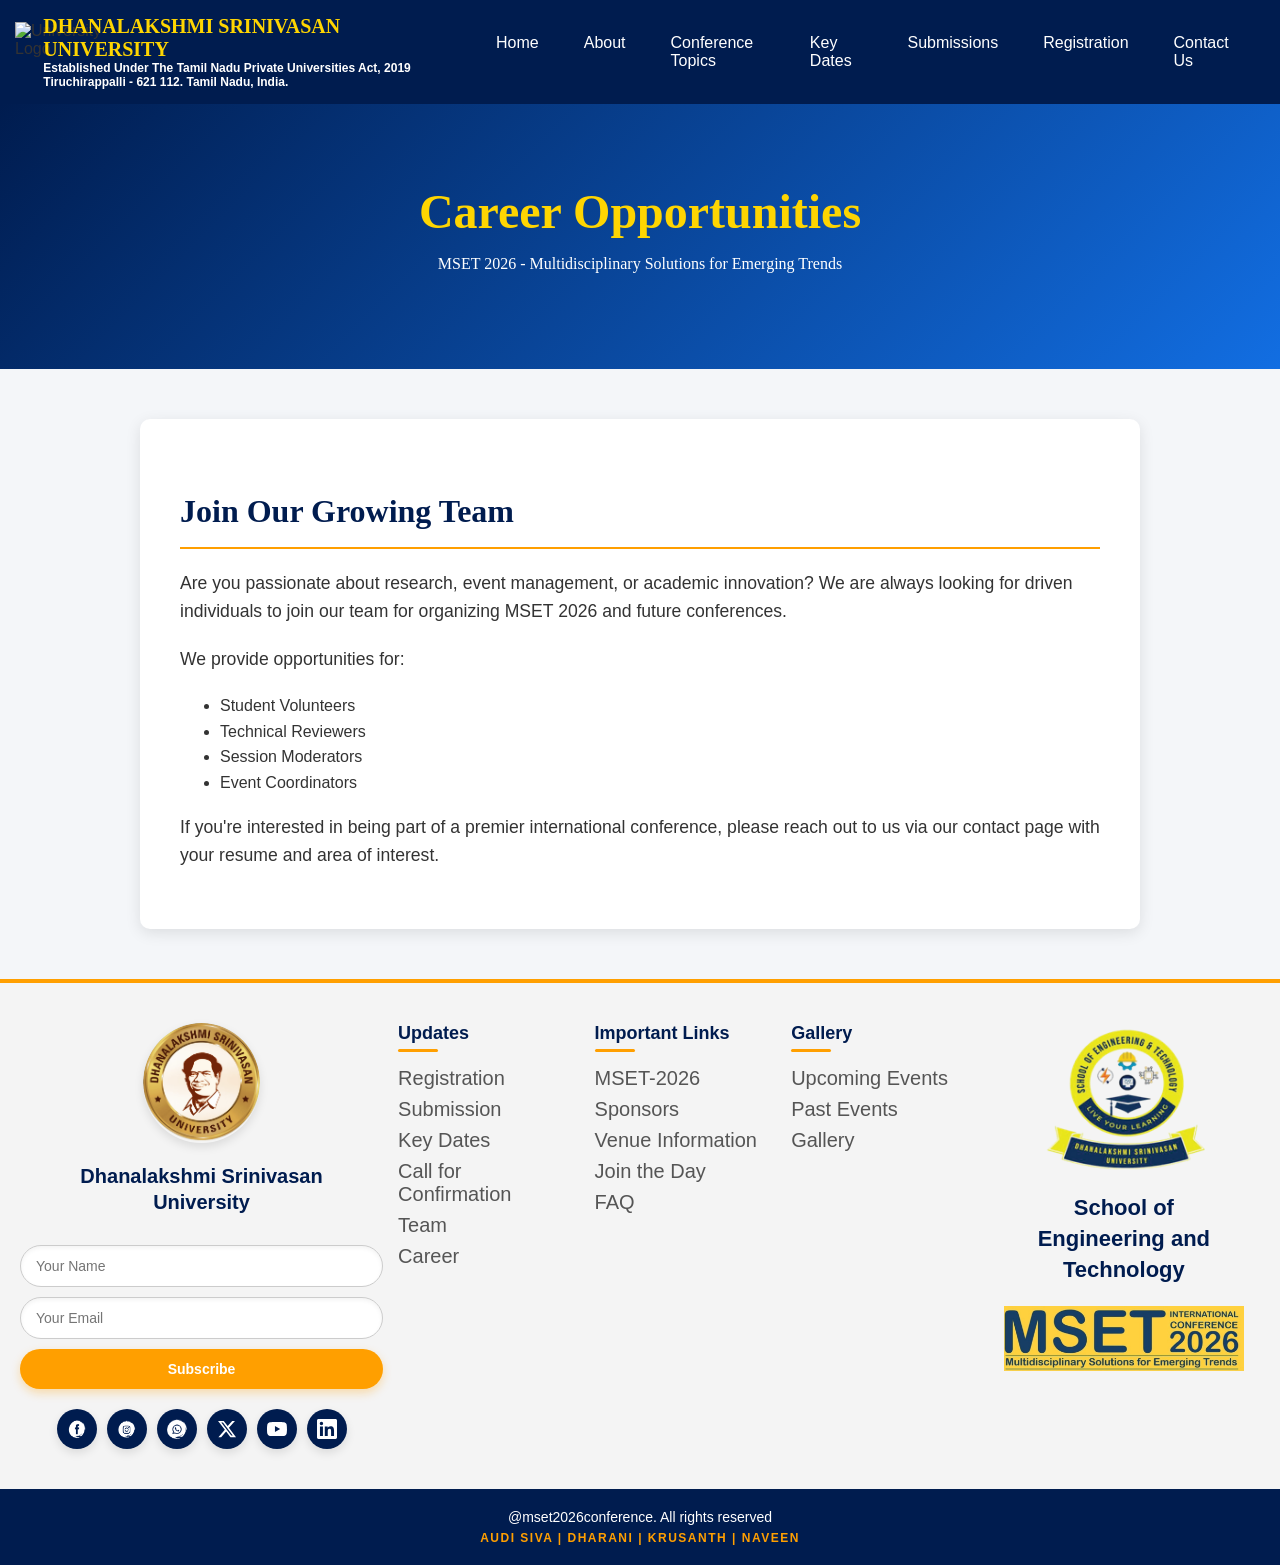
==== career.html @ 423aa99b "Merge remote branch 'origin/main' keeping remote changes" ====
<!DOCTYPE html>
<html lang="en">
<head>
    <meta charset="UTF-8">
    <meta name="viewport" content="width=device-width, initial-scale=1.0">
    <title>Career - MSET 2026</title>
    <link rel="icon" type="image/png" href="assets/dsu.png">
    <link rel="stylesheet" href="styles.css">
    <style>
        .page-header {
            background: linear-gradient(135deg, #001C4F, #126ee2);
            color: white;
            text-align: center;
            padding: 80px 20px;
            font-family: 'Times New Roman', Times, serif;
        }
        .page-header h1 {
            font-size: 3rem;
            margin: 0;
            color: #FED501;
        }
        .page-content {
            max-width: 1000px;
            margin: 50px auto;
            padding: 40px;
            background: #fff;
            border-radius: 10px;
            box-shadow: 0 4px 15px rgba(0,0,0,0.1);
            font-family: -apple-system, BlinkMacSystemFont, "Segoe UI", Roboto, sans-serif;
            line-height: 1.6;
            color: #333;
        }
        .page-content h2 {
            color: #001C4F;
            border-bottom: 2px solid #FF9F00;
            padding-bottom: 10px;
            margin-bottom: 20px;
        }
        .page-content p {
            font-size: 1.1rem;
            margin-bottom: 20px;
        }
    </style>
</head>
<body>

    <!-- NAVBAR -->
    <div class="navbar">
        <div class="logo">
            <img src="https://www.dsuniversity.ac.in/images/DSU_Logo.png" alt="University Logo">
        </div>
        <div class="navbar-left">
            <h2>DHANALAKSHMI SRINIVASAN UNIVERSITY</h2>
            <p>Established Under The Tamil Nadu Private Universities Act, 2019</p>
            <p>Tiruchirappalli - 621 112. Tamil Nadu, India.</p>
        </div>
        <div class="nav-links">
            <a href="index.html#home">Home</a>
            <a href="index.html#about">About</a>
            <a href="index.html#topics">Conference Topics</a>
            <a href="keydates.html">Key Dates</a>
            <a href="submission.html">Submissions</a>
            <a href="registration.html">Registration</a>
            <a href="index.html#contact">Contact Us</a>
        </div>
    </div>

    <!-- PAGE HEADER -->
    <div class="page-header">
        <h1>Career Opportunities</h1>
        <p>MSET 2026 - Multidisciplinary Solutions for Emerging Trends</p>
    </div>

    <!-- PAGE CONTENT -->
    <div class="page-content">
        <h2>Join Our Growing Team</h2>
        <p>Are you passionate about research, event management, or academic innovation? We are always looking for driven individuals to join our team for organizing MSET 2026 and future conferences.</p>
        <p>We provide opportunities for:</p>
        <ul>
            <li>Student Volunteers</li>
            <li>Technical Reviewers</li>
            <li>Session Moderators</li>
            <li>Event Coordinators</li>
        </ul>
        <p>If you're interested in being part of a premier international conference, please reach out to us via our contact page with your resume and area of interest.</p>
    </div>

        <footer>
        <div class="footer-container">
            <!-- 1. University Information -->
            <div class="footer-university-info">
                <img src="assets/dsu.png" alt="University Logo" class="university-logo">
                <h3>Dhanalakshmi Srinivasan<br>University</h3>
                <div class="footer-newsletter">
                    <form name="contact" method="POST" data-netlify="true">
                        <input type="text" name="name" placeholder="Your Name" required />
                        <input type="email" name="email" placeholder="Your Email" required />
                        <button type="submit">Subscribe</button>
                    </form>
                </div>
                <div class="footer-social">
                    <a href="https://www.facebook.com/DhanalakshmiSrinivasanUniversity/" target="_blank" title="Facebook"><img src="assets/fb.png" alt="Facebook"></a>
                    <a href="https://www.instagram.com/ds_university_official/" target="_blank" title="Instagram"><img src="assets/insta.png" alt="Instagram"></a>
                    <a href="https://www.whatsapp.com/channel/0029Vb1hDLA9RZAUCM8Xat0h" target="_blank" title="WhatsApp"><img src="assets/whatsapp.png" alt="WhatsApp"></a>
                    <a href="https://x.com/DSUTRY_OFFICIAL" target="_blank" title="X (Twitter)"><svg xmlns="http://www.w3.org/2000/svg" width="20" height="20" viewBox="0 0 24 24" fill="currentColor"><path d="M18.244 2.25h3.308l-7.227 8.26 8.502 11.24H16.17l-5.214-6.817L4.99 21.75H1.68l7.73-8.835L1.254 2.25H8.08l4.713 6.231zm-1.161 17.52h1.833L7.084 4.126H5.117z"/></svg></a>
                    <a href="https://www.youtube.com/@DSU-Trichy-Campus" target="_blank" title="YouTube"><svg xmlns="http://www.w3.org/2000/svg" width="20" height="20" viewBox="0 0 24 24" fill="currentColor"><path d="M23.498 6.186a3.016 3.016 0 0 0-2.122-2.136C19.505 3.545 12 3.545 12 3.545s-7.505 0-9.377.505A3.017 3.017 0 0 0 .502 6.186C0 8.07 0 12 0 12s0 3.93.502 5.814a3.016 3.016 0 0 0 2.122 2.136c1.871.505 9.376.505 9.376.505s7.505 0 9.377-.505a3.015 3.015 0 0 0 2.122-2.136C24 15.93 24 12 24 12s0-3.93-.502-5.814zM9.545 15.568V8.432L15.818 12l-6.273 3.568z"/></svg></a>
                    <a href="https://www.linkedin.com/in/dhanalakshmisrinivasanuniversity/" target="_blank" title="LinkedIn"><svg xmlns="http://www.w3.org/2000/svg" width="20" height="20" viewBox="0 0 24 24" fill="currentColor"><path d="M20.447 20.452h-3.554v-5.569c0-1.328-.027-3.037-1.852-3.037-1.853 0-2.136 1.445-2.136 2.939v5.667H9.351V9h3.414v1.561h.046c.477-.9 1.637-1.85 3.37-1.85 3.601 0 4.267 2.37 4.267 5.455v6.286zM5.337 7.433a2.062 2.062 0 0 1-2.063-2.065 2.064 2.064 0 1 1 2.063 2.065zm1.782 13.019H3.555V9h3.564v11.452zM22.225 0H1.771C.792 0 0 .774 0 1.729v20.542C0 23.227.792 24 1.771 24h20.451C23.2 24 24 23.227 24 22.271V1.729C24 .774 23.2 0 22.222 0h.003z"/></svg></a>
                </div>
            </div>

            <!-- 2. Updates -->
            <div class="footer-links-col">
                <h4>Updates</h4>
                <ul>
                    <li><a href="registration.html">Registration</a></li>
                    <li><a href="submission.html">Submission</a></li>
                    <li><a href="keydates.html">Key Dates</a></li>
                    <li><a href="confirmation.html">Call for Confirmation</a></li>
                    <li><a href="team.html">Team</a></li>
                    <li><a href="career.html">Career</a></li>
                </ul>
            </div>

            <!-- 3. Important Links -->
            <div class="footer-links-col">
                <h4>Important Links</h4>
                <ul>
                    <li><a href="mset2026.html">MSET-2026</a></li>
                    <li><a href="sponsors.html">Sponsors</a></li>
                    <li><a href="venue.html">Venue Information</a></li>
                    <li><a href="jointheday.html">Join the Day</a></li>
                    <li><a href="faq.html">FAQ</a></li>
                </ul>
            </div>

            <!-- 4. Gallery -->
            <div class="footer-links-col">
                <h4>Gallery</h4>
                <ul>
                    <li><a href="upcoming_events.html">Upcoming Events</a></li>
                    <li><a href="past_events.html">Past Events</a></li>
                    <li><a href="gallery.html">Gallery</a></li>
                </ul>
            </div>

            <!-- 5. School of Engineering -->
            <div class="footer-school-info">
                <img src="assets/school.png" alt="School of Engineering Logo" class="school-logo">
                <h3>School of<br>Engineering and Technology</h3>
                <img src="assets/logo.jpeg" alt="Gallery Icon" class="gallery-icon">
            </div>
        </div>

        <div class="footer-bottom">
            <p>@mset2026conference. All rights reserved</p>
            <p class="footer-credits">AUDI SIVA | DHARANI | KRUSANTH | NAVEEN</p>
        </div>
    </footer>
    <script src="script.js"></script>
</body>
</html>
---- styles.css ----
body {
    margin: 0;
    padding: 0;
    background-color: #1f1d1d;
    transition: background-color 0.5s ease;
}

.navbar {
    background-color: #001C4F;
    display: flex;
    justify-content: space-between;
    align-items: center;
    padding: 15px;
    box-shadow: 0 8px 15px rgba(0, 0, 0, 0.2);
    width: 100%;
    top: 0;
    left: 0;
    z-index: 1000;
    transition: all 0.3s ease-out;
}

.navbar-left {
    margin-left: 20px;
    font-family: 'Gill Sans', 'Gill Sans MT', Calibri, 'Trebuchet MS', sans-serif;
    display: flex;
    flex-direction: column;
    /* Align text vertically */
    align-items: flex-start;
    /* Align text to the left */
    color: #FED501;
    /* Goldish text */
    font-weight: bold;
}

.navbar-left p {
    margin: 0;
    margin-right: 40px;
    font-size: 12px;
    margin-left: -160px;
    color: white;
    /* Matching the image */
}

.navbar-left h2 {
    margin: 0;
    margin-right: 40px;
    margin-left: -160px;
    font-size: 20px;
    /* Matching the image */
}

.navbar .logo {
    display: flex;
    align-items: center;
}

.navbar .logo img {
    height: 60px;
    margin-right: 60px;
}

.navbar .logo span {
    color: white;
    font-size: 20px;
    font-weight: bold;
}



.navbar:hover {
    box-shadow: 0 10px 20px rgba(0, 0, 0, 0.3);
    transform: translateY(-2px);
    /* Slight lift effect on hover */
}

.nav-links {
    display: flex;
    margin-right: 20px;
    gap: 15px;
}

.nav-links a {
    color: white;
    text-decoration: none;
    font-size: 16px;
    padding: 10px 15px;
    transition: background-color 0.3s ease, color 0.3s ease;
    border-radius: 5px;
}

.nav-links a:hover {
    background-color: #FED501;
    color: black;
}


/*Marquee*/
.marquee-alternate {
    width: 100%;
    overflow: hidden;
    white-space: nowrap;
    font-family: 'Times New Roman', Times, serif;
    background: #222;
    padding: 10px 0;
    color: white;
    text-align: center;
    font-size: 18px;
    font-weight: bold;
}

.blink {
    animation: blink-animation 1s steps(2, start) infinite;
    color: red;
    /* Optional: Change color for emphasis */
    font-weight: bold;
}

@keyframes blink-animation {
    0% {
        opacity: 1;
    }

    50% {
        opacity: 0;
    }

    100% {
        opacity: 1;
    }
}

.marquee-alternate a {
    display: inline-block;
    text-decoration: none;
    color: #ffcc00;
    animation: alternate-marquee 10s ease-in-out infinite alternate;
}

@keyframes alternate-marquee {
    0% {
        transform: translateX(100%);
    }

    100% {
        transform: translateX(-100%);
    }
}


/* Responsive Design */
@media screen and (max-width: 1024px) {
    .navbar {
        flex-direction: column;
        text-align: center;
        padding: 10px;
        width: 100%;
    }

    .navbar-left {
        margin-left: 0;
        align-items: center;
    }

    .navbar-left h2,
    .navbar-left p {
        margin-left: 0;
        text-align: center;
    }

    .nav-links {
        flex-direction: row;
        gap: 10px;
        margin-right: 0;
        justify-content: center;
        flex-wrap: wrap;
    }
}

@media screen and (max-width: 768px) {
    .navbar {
        flex-direction: column;
        padding: 10px;
        width: 100%;
    }

    .navbar .logo img {
        height: 50px;
    }

    .navbar-left h2 {
        font-size: 18px;
    }

    .navbar-left p {
        font-size: 10px;
    }

    .nav-links {
        display: none;
        /* Hide links on smaller screens */
        flex-direction: column;
        background: #001C4F;
        width: 100%;
        text-align: center;
        padding: 10px 0;
    }

    .nav-links a {
        padding: 10px;
        display: block;
    }

    .menu-toggle {
        display: block;
        color: white;
        font-size: 24px;
        cursor: pointer;
        text-align: right;
        margin-right: 20px;
    }

    .nav-links.active {
        display: flex;
    }
}

/* Mobile View */
@media screen and (max-width: 480px) {
    .navbar {
        padding: 5px;
    }

    .navbar-left h2 {
        font-size: 16px;
    }

    .navbar-left p {
        font-size: 8px;
    }

    .navbar .logo img {
        height: 40px;
    }

    .nav-links {
        display: none;
    }

    .menu-toggle {
        display: block;
    }

    .nav-links.active {
        display: flex;
        flex-direction: column;
        gap: 5px;
    }
}

/* Marquee Adjustments */
@media screen and (max-width: 768px) {
    .marquee-alternate {
        font-size: 14px;
        padding: 8px 0;
        font-family: 'Times New Roman', Times, serif;
    }
}

/*Banner*/
.banner {
    width: 100%;
    max-height: 480px;
    overflow: hidden;
    position: relative;
    background: #001C4F;
}

.slider {
    display: flex;
    width: 100%;
    transition: transform 0.6s cubic-bezier(0.4, 0, 0.2, 1);
}

.slide {
    width: 100%;
    flex-shrink: 0;
}

.slide img {
    width: 100%;
    height: 480px;
    max-height: 480px;
    object-fit: contain;
    display: block;
}

.slider-container {
    position: relative;
    width: 100%;
    box-shadow: 0 8px 32px rgba(0, 28, 79, 0.35);
}

.button {
    position: absolute;
    top: 50%;
    transform: translateY(-50%);
    background: rgba(0, 28, 79, 0.65);
    color: white;
    border: none;
    width: 48px;
    height: 48px;
    border-radius: 50%;
    font-size: 1.2rem;
    cursor: pointer;
    z-index: 10;
    display: flex;
    align-items: center;
    justify-content: center;
    backdrop-filter: blur(4px);
    transition: background 0.3s ease, transform 0.3s ease;
}

.button:hover {
    background: #FF9F00;
    transform: translateY(-50%) scale(1.1);
}

.prev {
    left: 16px;
}

.next {
    right: 16px;
}

/* macOS Style Container */
.invitation-container {
    max-width: 95%;
    margin: 40px auto;
    padding: 30px;
    background: rgba(255, 255, 255, 0.2);
    /* Transparent glass effect */
    border-radius: 20px;
    box-shadow: 0 10px 30px rgba(0, 0, 0, 0.2);
    /* Smooth shadow */
    backdrop-filter: blur(12px);
    /* Glassmorphism blur */
    -webkit-backdrop-filter: blur(12px);
    border: 1px solid rgba(255, 255, 255, 0.3);
    text-align: center;
    color: #333;
    font-family: -apple-system, BlinkMacSystemFont, "Segoe UI", Roboto, Helvetica, Arial, sans-serif;
    position: relative;
    overflow: hidden;
}

/* Title Styling */
.invitation h1 {
    font-size: 2.4rem;
    font-weight: 600;
    color: #000;
    margin-bottom: 10px;
}

/* Highlighted Text */
.highlight {
    color: #007AFF;
    /* macOS Blue Accent */
    font-weight: bold;
}

/* Content Styling */
.invitation-content {
    text-align: justify;
    font-size: 1.1rem;
    line-height: 1.6;
    color: #444;
}

/* Subtle Light Reflection Effect */
.invitation-container::before {
    content: "";
    position: absolute;
    top: 0;
    left: 50%;
    width: 80%;
    height: 100%;
    background: linear-gradient(135deg, rgba(255, 255, 255, 0.3), transparent);
    transform: translateX(-50%);
    border-radius: 20px;
    opacity: 0.3;
    pointer-events: none;
}

/* Responsive Styling */
@media screen and (max-width: 768px) {
    .invitation-container {
        padding: 20px;
    }

    .invitation h1 {
        font-size: 2rem;
    }

    .invitation-content {
        font-size: 1rem;
    }
}




/*Invitation Section*/
.about {
    padding: 30px;
    align-self: auto;
}

.about h1 {
    font-size: 2.2em;
    font-weight: bold;
    text-align: center;
}

.about p {
    text-align: justify;
    font-size: 1.2em;
    line-height: 1.6;
    color: #444;
    max-width: 750px;
    margin: 20px auto;
}

span {
    color: #e58b23;
}

strong {
    color: gold;
}

/*Banner 2*/
.logo2 {

    max-width: 100%;
    background-color: #fed501;
    display: flex;
    justify-content: center;
    align-items: center;


}

@media screen and (max-width: 768px) {
    .logo2 {
        display: none;
    }
}


/*About Section of DSU*/
.about-container {
    display: flex;
    align-items: center;
    justify-content: space-between;
    max-width: 90%;
    margin: 50px auto;
    background: #fff;
    padding: 30px;
    border-radius: 10px;
    box-shadow: 0 0 10px rgba(0, 0, 0, 0.1);
}

.about-text {
    width: 100%;
    text-align: justify;
}

.about-text h2 {
    margin-top: auto;
    font-size: 2rem;
    color: #062663;
    margin-bottom: 15px;
}

.about-text p {
    text-align: justify;
    font-size: 1rem;
    line-height: 1.6;
    color: #444;
}

.about-images {
    display: grid;
    grid-template-columns: repeat(4, 1fr);
    gap: 15px;
    width: 100%;
    margin-top: 20px;
}

.about-images img {
    width: 100%;
    height: 200px;
    object-fit: cover;
    border-radius: 8px;
}

/*Quick Links*/
.quick-links {
    text-align: center;
    margin-top: 20px;
}

.quick-links h2 {
    text-align: center;
    font-size: 22px;
    font-weight: bold;
    margin-bottom: 15px;
    transition: all 0.3s ease-in-out;
}

.btn {
    background-color: #06265b;
    color: white;
    border: none;
    padding: 12px 20px;
    font-size: 16px;
    cursor: pointer;
    margin: 5px;
    border-radius: 6px;
    transition: 0.3s;
    text-decoration: none;
    display: inline-block;
    box-shadow: 0 4px 10px rgba(0, 0, 0, 0.1);
}

.btn:hover {
    background-color: #FF9F00;
    box-shadow: 0 8px 15px rgba(255, 159, 0, 0.6);
    /* Golden orange glow effect */
}

/*Event Container with a speaker photo*/
 .event-container {
    margin: 40px auto;
    margin-top: 20px;
    display: flex;
    flex-direction: row;
    flex-wrap: nowrap;
    align-items: center;
    justify-content: space-between;
    width: min(100%, 1180px);
    gap: 48px;
    background-color: #fff;
    padding: 56px;
    border-radius: 32px;
    box-shadow: 0 25px 60px rgba(0, 0, 0, 0.08);
}

.event-image {
    flex: 1 1 50%;
    display: flex;
    justify-content: center;
    align-items: center;
    order: 1;
}

.event-image img {
    width: 100%;
    max-width: 500px;
    height: 420px;
    border-radius: 24px;
    box-shadow: 0 20px 50px rgba(0, 0, 0, 0.15);
    object-fit: cover;
    display: block;
}

.event-text {
    flex: 1 1 50%;
    text-align: left;
    font-family: 'Times New Roman', Times, serif;
    display: flex;
    flex-direction: column;
    justify-content: center;
    order: 2;
}

.event-text h1 {
    text-align: left;
    font-size: 2.8rem;
    line-height: 1.1;
    font-weight: 800;
    color: #111;
    margin-bottom: 16px;
}

.event-text p {
    margin: 0 0 24px;
    font-size: 1.1rem;
    color: #6b6b6b;
    font-family: 'Times New Roman', Times, serif;
    line-height: 1.7;
}

.event-details {
    font-size: 1rem;
    color: #333;
    display: flex;
    flex-wrap: wrap;
    gap: 24px;
    margin: 0 0 28px;
    font-family: 'Times New Roman', Times, serif;
    justify-content: flex-start;
}

.detail-item {
    display: flex;
    flex-direction: row;
    align-items: center;
    gap: 12px;
    text-align: left;
}

.detail-item img {
    width: 32px;
    height: auto;
}

.detail-item p {
    margin: 0;
    color: #555;
    line-height: 1.5;
}

.event-details i {
    color: black;
    font-size: 1.4rem;
    font-family: Cambria, Cochin, Georgia, Times, 'Times New Roman', serif;
}

.register-btn {
    margin: 0;
    padding: 14px 44px;
    font-size: 1.1rem;
    font-weight: 700;
    border: none;
    background-color: #001C4F;
    color: #fff;
    border-radius: 28px;
    cursor: pointer;
    transition: 0.3s;
    display: inline-flex;
    justify-content: center;
    align-items: center;
    align-self: flex-start;
}

.register-btn:hover {
    background-color: #fed501;
    color: #001C4F;
}

/* Responsive Design */
@media (max-width: 1024px) {
    .event-container {
        flex-wrap: wrap;
        text-align: center;
        padding: 32px;
        gap: 32px;
    }

    .event-image,
    .event-text {
        flex: 1 1 100%;
        order: unset;
    }

    .event-image {
        justify-content: center;
    }

    .event-image img {
        width: 100%;
        max-width: 100%;
        height: 300px;
    }

    .event-text h1 {
        font-size: 2.2rem;
        text-align: center;
    }

    .event-details {
        justify-content: center;
        gap: 20px;
    }

    .register-btn {
        align-self: center;
    }
}
/*Invitation with counting timer*/
.invitation-wrapper {
    max-width: 90%;
    margin: 40px auto;
    padding: 30px;
    background: #fff;
    border-radius: 16px;
    border: 1px solid #dde2ef;
    box-shadow: 0 8px 24px rgba(0, 0, 0, 0.12);
}

.invitation {
    text-align: center;
    padding: 10px 10px 20px;
    border-bottom: 1px solid #dde2ef;
    margin-bottom: 20px;
}

.conf-badge {
    display: inline-block;
    background: #1e54b8;
    color: #fff;
    font-size: 0.85rem;
    font-weight: 700;
    letter-spacing: 1px;
    text-transform: uppercase;
    padding: 5px 14px;
    border-radius: 20px;
    margin-bottom: 12px;
}

.invitation h1 {
    font-size: 2.8em;
    font-weight: bold;
    text-align: center;
    color: #111;
    margin: 10px 0 8px;
}

.date-line {
    font-size: 1.1rem;
    color: #555;
    margin: 0;
    text-align: center;
}

.invitation-content {
    text-align: justify;
    font-size: 1.1em;
    line-height: 1.8;
    color: #333;
    max-width: 860px;
    margin: 0 auto;
}

.invitation-content p {
    margin-bottom: 1em;
}

.invitation2 {
    max-width: 95%;
    margin: auto;
    text-align: justify;
    line-height: 1.8;
    font-size: 18px;
    transition: all 0.3s ease-in-out;
}

/*Timer*/
html {
    scroll-behavior: smooth;
}

.top {
    margin-top: 40px;
    text-align: center;
}

/* Topics Container */
.topics-container {
    display: grid;
    grid-template-columns: repeat(4, 1fr);
    gap: 20px;
    padding: 20px;
    max-width: 1400px;
    margin: 0 auto;
}

/* Topic Card */
.topic-card {
    background: #ffffff;
    border-radius: 12px;
    box-shadow: 0 4px 16px rgba(0, 0, 0, 0.1);
    overflow: hidden;
    transition: transform 0.35s ease, box-shadow 0.35s ease;
    display: flex;
    flex-direction: column;
    align-items: center;
    text-align: center;
    padding: 0;
    position: relative;
    cursor: pointer;
}

.topic-card:hover {
    transform: translateY(-6px);
    box-shadow: 0 12px 32px rgba(0, 0, 0, 0.22);
}

/* Remove the separator line on hover cards */
.topic-card::after {
    content: none;
}

/* Topic Title wrapper â€” contains image + label */
.topic-title {
    position: relative;
    width: 100%;
    font-size: 15px;
    font-weight: 700;
    color: #fff;
    font-family: 'Poppins', sans-serif;
    background: linear-gradient(to top, rgba(6, 38, 91, 0.92) 0%, rgba(6, 38, 91, 0.45) 55%, transparent 100%);
    padding: 12px 10px 14px;
    margin: 0;
    line-height: 1.3;
    transition: color 0.3s ease;
}

/* Image inside topic title */
.topic-title img {
    display: block;
    width: 100%;
    height: 200px;
    object-fit: cover;
    border-radius: 0;
    transition: filter 0.4s ease, transform 0.4s ease;
}

.topic-card:hover .topic-title img {
    filter: blur(4px) brightness(0.55);
    transform: scale(1.04);
}

/* The label text sitting inside .topic-title */
.topic-title-text {
    position: absolute;
    bottom: 0;
    left: 0;
    right: 0;
    padding: 10px 10px 12px;
    color: #fff;
    font-size: 14px;
    font-weight: 700;
    font-family: 'Poppins', sans-serif;
    background: linear-gradient(to top, rgba(6, 38, 91, 0.9) 0%, transparent 100%);
    transition: opacity 0.35s ease;
    line-height: 1.4;
}

.topic-card:hover .topic-title-text {
    opacity: 0;
}

/* Topic Description â€” full overlay on hover */
.topic-description {
    font-size: 13px;
    color: #fff;
    padding: 20px 16px;
    position: absolute;
    inset: 0;
    display: flex;
    align-items: center;
    justify-content: center;
    text-align: center;
    background: rgba(6, 38, 91, 0.82);
    backdrop-filter: blur(2px);
    opacity: 0;
    transition: opacity 0.38s ease;
    font-family: 'Poppins', sans-serif;
    border-radius: 12px;
    line-height: 1.6;
    font-weight: 400;
    letter-spacing: 0.2px;
}

.topic-card:hover .topic-description {
    opacity: 1;
}

/* Responsive Design */
@media (max-width: 1024px) {
    .topics-container {
        grid-template-columns: repeat(2, 1fr);
    }
}

@media (max-width: 768px) {
    .topics-container {
        grid-template-columns: 1fr;
    }
}

/* Countdown Container */
.countdown-container {
    font-family: 'SF Pro Display', 'Trebuchet MS', Arial, sans-serif;
    background: rgba(0, 0, 0, 0.9);
    color: white;
    padding: 5px;
    font-size: 24px;
    border-radius: 16px;
    display: inline-block;
    width: 98%;
    margin-left: 1%;
    text-align: center;
    border: 2px solid rgba(255, 255, 255, 0.3);
    box-shadow: 0 10px 20px rgba(0, 0, 0, 0.3);
    animation: fadeIn 1.5s ease-in-out;
}

/* Countdown Timer Drop Effect */
.time {
    font-size: 50px;
    font-weight: bold;
    color: #fff;
    text-shadow: 0px 0px 15px rgba(255, 255, 255, 0.7);
    display: inline-block;
    padding: 15px;
    margin: 10px;
    background: rgba(0, 0, 0, 0.3);
    border-radius: 10px;
    position: relative;
    animation: drop 1.5s infinite alternate ease-in-out;
}

/* Title */
.event-time {
    font-size: 30px;
    font-weight: bold;
    text-transform: uppercase;
    letter-spacing: 1px;
    color: #ffffff;
    text-shadow: 2px 2px 10px rgba(255, 255, 255, 0.3);
}

/* Drop Animation */
@keyframes drop {
    0% {
        transform: translateY(-10px);
        opacity: 0.8;
    }

    50% {
        transform: translateY(5px);
        opacity: 1;
    }

    100% {
        transform: translateY(0);
        opacity: 1;
    }
}

/* Smooth Fade-in Animation */
@keyframes fadeIn {
    from {
        opacity: 0;
        transform: translateY(-10px);
    }

    to {
        opacity: 1;
        transform: translateY(0);
    }
}

/* Responsive Design */
@media screen and (max-width: 768px) {
    .countdown-container {
        width: 90%;
        padding: 15px;
    }

    .event-time {
        font-size: 24px;
    }

    .time {
        font-size: 40px;
        padding: 10px;
    }
}

/* Key Dates Section Container */
#event-container {
    width: 85%;
    margin: 40px auto;
    padding: 30px;
    background: rgba(255, 255, 255, 0.1);
    backdrop-filter: blur(12px);
    border-radius: 16px;
    box-shadow: 0 10px 30px rgba(0, 0, 0, 0.15);
    text-align: center;
    transition: transform 0.3s ease-in-out, box-shadow 0.3s ease-in-out;
}

/* Hover Effect */
#event-container:hover {
    transform: translateY(-5px);
    box-shadow: 0 12px 40px rgba(0, 0, 0, 0.2);
}

/* Title Styling */
#event-container h2 {
    font-size: 28px;
    font-weight: bold;
    color: #06265b;
    text-transform: uppercase;
    letter-spacing: 1px;
}

/* Responsive Design */
@media (max-width: 768px) {
    #event-container {
        width: 95%;
        padding: 20px;
    }

    #event-container h2 {
        font-size: 22px;
    }
}

/*Tables*/
/* Key Dates Table Styling */
.registration-table {
    width: 90%;
    margin: 20px auto;
    border-collapse: separate;
    border-spacing: 0;
    border-radius: 12px;
    overflow: hidden;
    box-shadow: 0px 10px 20px rgba(0, 0, 0, 0.2);
    animation: fadeIn 1.2s ease-in-out;
}

/* Table Headers */
.registration-table th {
    background-color: #06265b;
    color: white;
    font-size: 18px;
    padding: 15px;
    text-align: center;
    text-transform: uppercase;
}

/* Table Rows */
.registration-table td {
    padding: 14px;
    font-size: 16px;
    text-align: left;
    color: #0014cf;
    border-bottom: 1px solid rgba(0, 0, 0, 0.1);
}

/* Alternate Row Background */
.registration-table tbody tr:nth-child(even) {
    background-color: rgba(254, 213, 1, 0.1);
}

/* Hover Effect */
.registration-table tbody tr:hover {
    background: rgba(254, 213, 1, 0.3);
    transition: 0.3s ease-in-out;
}

/* Highlighted Event Rows */
.registration-table tbody tr:nth-child(odd) {
    background-color: #FED501;
    font-weight: bold;
}

/* Middle Divider Line */
.registration-table td:nth-child(2) {
    position: relative;
}

.registration-table td:nth-child(2)::before {
    content: "";
    position: absolute;
    top: 0;
    left: 0;
    width: 2px;
    height: 100%;
    background: #FED501;
}

.registration-table .extended-deadline {
    background: #ffeeba;
    font-weight: bold;
    color: #856404;
    position: relative;
}

.registration-table .extended-deadline::after {
    content: '\f024 EXTENDED';
    /* FontAwesome Flash Icon */
    font-family: 'Font Awesome 5 Free';
    font-weight: 900;
    color: red;
    position: absolute;
    right: 10px;
    top: 50%;
    transform: translateY(-50%);
    animation: blink 1s infinite;
}


/* Responsive Design */
@media screen and (max-width: 768px) {
    .registration-table {
        width: 95%;
    }

    .registration-table th,
    .registration-table td {
        font-size: 14px;
        padding: 10px;
    }
}

/* Animations */
@keyframes fadeIn {
    from {
        opacity: 0;
        transform: translateY(-10px);
    }

    to {
        opacity: 1;
        transform: translateY(0);
    }
}

/* Centered Container */
.centered-container {
    display: flex;
    justify-content: center;
    align-items: center;
    width: 100%;
}

/* Conference Features Container */
.conference-container {
    max-width: 92%;
    margin: 40px auto;
    padding: 20px;
    background: #f9f9f9;
    border-radius: 12px;
    box-shadow: 0 4px 8px rgba(0, 0, 0, 0.1);
    text-align: center;
}

/* Section Heading */
.conference-container h2 {
    font-size: 28px;
    color: #2c3e50;
    margin-bottom: 20px;
    text-transform: uppercase;
}

/* Individual Feature Blocks */
.feature {
    background: white;
    padding: 15px;
    border-radius: 8px;
    margin-bottom: 15px;
    box-shadow: 0 2px 5px rgba(0, 0, 0, 0.1);
    text-align: left;
}

.feature h3 {
    color: #1a73e8;
    font-size: 20px;
    margin-bottom: 8px;
}

.feature p {
    color: #555;
    font-size: 16px;
    line-height: 1.5;
}


/* Publishing Details Container */
.publishing-container {
    display: flex;
    align-items: center;
    max-width: 92%;
    margin: 40px auto;
    padding: 20px;
    background: #f9f9f9;
    border-radius: 12px;
    box-shadow: 0 4px 8px rgba(0, 0, 0, 0.1);
}

/* Left Side Image */
.publishing-container img {
    width: 40%;
    height: auto;
    border-radius: 10px;
    margin-right: 20px;
}

/* Right Side Content */
.publishing-content {
    width: 60%;
    text-align: left;
}

.publishing-content h2 {
    font-size: 26px;
    color: #2c3e50;
    margin-bottom: 15px;
}

.publishing-content h3 {
    color: #1a73e8;
    font-size: 20px;
    margin-bottom: 8px;
}

.publishing-content p {
    color: #555;
    font-size: 16px;
    line-height: 1.5;
}

.publishing-content ul {
    list-style: disc;
    margin-left: 20px;
    color: #555;
    font-size: 16px;
}

/* Responsive Design */
@media (max-width: 768px) {
    .publishing-container {
        flex-direction: column;
        text-align: center;
    }

    .publishing-container img {
        width: 100%;
        margin-bottom: 20px;
    }

    .publishing-content {
        width: 100%;
    }
}



/* Attractive Table Styles */
.attractive-table {
    width: 80%;
    margin: 0 auto;
    border-collapse: collapse;
    box-shadow: 0 5px 15px rgba(0, 0, 0, 0.1);
    background: linear-gradient(to right, #e0eafc, #cfdef3);
    border-radius: 10px;
    overflow: hidden;
}

.attractive-table th,
.attractive-table td {
    padding: 15px;
    text-align: left;
    color: #333;
    font-weight: bold;
    border-bottom: 1px solid rgba(0, 0, 0, 0.1);
}

.attractive-table th {
    background-color: #06265b;
    color: white;
    font-size: 18px;
}

.attractive-table tbody tr:nth-child(even) {
    background-color: rgba(255, 255, 255, 0.7);
}

.attractive-table tbody tr:hover {
    background-color: #f1f1f1;
    transform: scale(1.02);
    transition: transform 0.2s ease-in-out;
}

.attractive-table td {
    position: relative;
    font-size: 16px;
    display: flex;
    align-items: center;
    gap: 10px;
}

/*team*/
/* General Styling */
body {
    font-family: 'Arial', sans-serif;
    background-color: #f4f6f9;
    color: #333;
    margin: 0;
    padding: 0;
}

/* Main Container */
#team-container {
    max-width: 1200px;
    margin: auto;
    padding: 40px 20px;
    background: #ffffff;
    border-radius: 12px;
    box-shadow: 0 10px 30px rgba(0, 0, 0, 0.1);
}

/* Section Titles */
h2 {

    font-size: 32px;
    font-weight: bold;
    font-family: 'Times New Roman', Times, serif;
}

h3 {
    text-align: center;
    font-size: 24px;
    font-weight: bold;
    color: #ffffff;
    padding: 10px;
    border-radius: 8px;
    font-family: 'Gill Sans', 'Gill Sans MT', Calibri, 'Trebuchet MS', sans-serif;
}

/* Unique Colors for Each Section */
.chief-patrons-section h3 {
    background: #112d59;
    color: #c9a34e;
    text-transform: uppercase;
    font-weight: bold;
    margin: 0;
    padding: 15px;
    border-radius: 0;
}

/* Red */
.advisors-section h3 {
    background: #000;
}

/* Blue */
.technical-advisors-section h3 {
    background: #000;
}

/* Green */
.chair-section h3 {
    background: #000;
}

/* Purple */
.co-chair-section h3 {
    background: #000;
}

/* Yellow */
.finance-chair-section h3 {
    background: #000;
}

/* Digital Chair */
.digital-chair-section h3 {
    background: #000;
}

/* Orange */
.organising-technical-chair-section h3 {
    background: #000;
}

/* Dark Blue-Gray */
.publication-publicity-chair-section h3 {
    background: #000;
}

/* Burnt Orange */
.thematic-track-advisors-section h3 {
    background: #000;
}

/* Teal Green */
.organizing-committee-section h3 {
    background: #000;
}

/* Light Blue */

hr {
    border: none;
    height: 4px;
    background: linear-gradient(to right, #ff5733, #3498db, #27ae60);
    border-radius: 2px;
    margin: 5px 0;
    box-shadow: 0px 2px 10px rgba(0, 0, 0, 0.2);
}

/* Team Categories */
.team-category {
    margin: 40px 0;
    padding: 20px;
    border-radius: 12px;
    box-shadow: 0 5px 15px rgba(0, 0, 0, 0.1);
    background: white;
}

.chief-patrons-section {
    padding: 0;
    overflow: hidden;
    border-radius: 8px;
    border: 1px solid #e0e0e0;
}

/* Chief Patrons Layout */
.chief-patrons {
    display: flex;
    flex-direction: column;
    align-items: center;
    justify-content: center;
    gap: 20px;
    padding: 30px 20px;
}

.chief-patrons .committee-member {
    width: 95%;
    max-width: 900px;
    border: 1px solid #c9a34e;
    background: #ffffff;
    border-radius: 8px;
    padding: 10px;
    box-shadow: none;
}

.chief-patrons .member-img {
    border: 2px solid #c9a34e;
    padding: 2px;
    border-radius: 4px;
    width: 320px;
    height: 220px;
    object-fit: cover;
}

.chief-patrons .member-info {
    text-align: center;
    flex-grow: 1;
}

.chief-patrons .member-info strong {
    color: #112d59;
    font-size: 22px;
    font-weight: bold;
    display: block;
    margin-bottom: 5px;
}

.chief-patrons .member-info p {
    color: #c9a34e;
    text-transform: uppercase;
    font-weight: bold;
    font-size: 14px;
    margin: 0;
}


/* Committee Member Card */
.committee-member {
    display: flex;
    align-items: center;
    background: rgba(255, 255, 255, 0.3);
    padding: 20px;
    border-radius: 12px;
    box-shadow: 0 10px 30px rgba(0, 0, 0, 0.15);
    transition: transform 0.3s ease-in-out;
}

/* Hover Effect */
.committee-member:hover {
    transform: translateY(-5px);
}

/* Image Styling */
.member-img {
    width: 260px;
    height: 240px;
    object-fit: cover;
    border-radius: 8px;

}

.member-info strong {
    color: #0014cf;
    font-family: Georgia, 'Times New Roman', Times, serif;
    padding: 5px;
    padding-bottom: 5px;
}

/* Text Styling */

.member-info {
    margin-top: 2px;
    font-family: Cambria, Cochin, Georgia, Times, 'Times New Roman', serif;
    margin-left: 20px;
    font-size: 18px;
    font-weight: 500;
}

/* Grid Layout for Team Members */
.team-grid {
    display: flex;
    flex-wrap: wrap;
    justify-content: center;
    gap: 20px;
    margin-top: 20px;
}

.team-grid .committee-member {
    flex: 1 1 280px;
    max-width: 320px;
}

.chair-cochair-container {
    display: flex;
    justify-content: space-between;
    gap: 20px;
}

.chair-section,
.co-chair-section {
    flex: 1;

    padding: 15px;
    border-radius: 5px;
}

/* Responsive Design */
@media (max-width: 768px) {
    .chief-patrons {
        flex-direction: column;
        align-items: center;
    }

    .committee-member {
        flex-direction: column;
        text-align: center;
    }

    .member-info {
        margin-left: 0;
        margin-top: 10px;
    }
}


/*Drop Down*/
.dropdown-content {
    display: none;
    padding: 20px;
    background: #f9f9f9;
    border-radius: 5px;
    box-shadow: 0 2px 10px rgba(0, 0, 0, 0.1);
    margin: 10px 0;
    width: 80%;
    margin-left: auto;
    margin-right: auto;
    animation: slideDown 0.5s ease-out;
}

.dropdown-content p,
.dropdown-content ul {
    margin: 0;
    padding: 0;
    list-style-type: disc;
    padding-left: 20px;
}

.dropdown-content ul {
    margin-top: 10px;
}

.dropdown-content img {
    max-width: 150px;
    height: auto;
    border-radius: 5px;
    margin-top: 10px;
}

.flex-container {
    display: flex;
    align-items: center;
    justify-content: space-between;
    margin-bottom: 20px;
}

.text-container {
    flex: 1;
    padding-right: 20px;
}

.image-container {
    max-width: 200px;
    height: auto;
    border: 1px solid #ddd;
    border-radius: 4px;
    padding: 5px;
}

/* Animation for dropdown */
@keyframes slideDown {
    from {
        opacity: 0;
        transform: translateY(-20px);
    }

    to {
        opacity: 1;
        transform: translateY(0);
    }
}

.dropdown-item input[type="checkbox"] {
    display: none;
}

.dropdown-item input[type="checkbox"]:checked~.dropdown-content {
    display: block;
}

.dropdown-item input[type="checkbox"]:checked~.dropdown-button .arrow {
    transform: rotate(180deg);
}

/* FAQ Drop-down Styles */
.dropdown-item {
    margin-bottom: 10px;
}

.dropdown-button {
    width: 80%;
    padding: 15px;
    background: #06265b;
    color: white;
    border: none;
    text-align: left;
    cursor: pointer;
    border-radius: 5px;
    font-size: 18px;
    display: block;
    margin: 20px auto;
    position: relative;
}

.dropdown-button:hover {
    background: #ff9102;
}

.dropdown-button .arrow {
    font-size: 18px;
    transition: transform 0.3s ease;
    position: absolute;
    right: 20px;
    top: 50%;
    transform: translateY(-50%);
}

.dropdown-content {
    display: none;
    padding: 20px;
    background: #f9f9f9;
    border-radius: 5px;
    box-shadow: 0 2px 10px rgba(0, 0, 0, 0.1);
    margin: 10px 0;
    width: 80%;
    margin-left: auto;
    margin-right: auto;
    animation: slideDown 0.5s ease-out;
}

.dropdown-content p,
.dropdown-content ul {
    margin: 0;
    padding: 0;
    list-style-type: disc;
    padding-left: 20px;
}

.dropdown-content ul {
    margin-top: 10px;
}

/* Animation for dropdown */
@keyframes slideDown {
    from {
        opacity: 0;
        transform: translateY(-20px);
    }

    to {
        opacity: 1;
        transform: translateY(0);
    }
}

.dropdown-item input[type="checkbox"] {
    display: none;
}

.dropdown-item input[type="checkbox"]:checked~.dropdown-content {
    display: block;
}

.dropdown-item input[type="checkbox"]:checked~.dropdown-button .arrow {
    transform: rotate(180deg);
}


/* =========================================
   FOOTER STYLES (Redesign MSET-2026)
   ========================================= */
.footer-container {
    background-color: #F4F4F4;
    /* Light Gray Background */
    padding: 40px 20px;
    display: grid;
    grid-template-columns: 2fr 1fr 1fr 1fr 1.5fr;
    gap: 15px;
    color: #001C4F;
    /* Navy Blue */
    font-family: -apple-system, BlinkMacSystemFont, "Segoe UI", Roboto, Helvetica, Arial, sans-serif;
    border-top: 4px solid #FF9F00;
    /* Orange Accent */
}

/* University Information Column */
.footer-university-info {
    display: flex;
    flex-direction: column;
    align-items: center;
    text-align: center;
    gap: 10px;
}

.footer-university-info img.university-logo {
    height: 120px;
    border-radius: 50%;
    box-shadow: 0 4px 10px rgba(0, 0, 0, 0.1);
    transition: transform 0.3s ease;
}

.footer-university-info img.university-logo:hover {
    transform: scale(1.05);
}

.footer-university-info h3 {
    margin: 0;
    font-size: 20px;
    font-weight: 700;
    color: #001C4F;
    line-height: 1.3;
}

/* Newsletter Form */
.footer-newsletter {
    margin-top: 10px;
    width: 100%;
}

.footer-newsletter form {
    display: flex;
    flex-direction: column;
    gap: 10px;
}

.footer-newsletter input {
    width: 100%;
    padding: 12px 15px;
    border-radius: 25px;
    border: 1px solid #ccc;
    font-size: 14px;
    outline: none;
    transition: all 0.3s ease;
    background-color: #fff;
    box-shadow: inset 0 2px 4px rgba(0, 0, 0, 0.05);
}

.footer-newsletter input:focus {
    border-color: #001C4F;
    box-shadow: 0 0 8px rgba(0, 28, 79, 0.2);
}

.footer-newsletter button {
    padding: 12px 20px;
    border-radius: 25px;
    border: none;
    background-color: #FF9F00;
    color: #fff;
    font-weight: bold;
    font-size: 14px;
    cursor: pointer;
    transition: all 0.3s ease;
    box-shadow: 0 4px 10px rgba(255, 159, 0, 0.3);
}

.footer-newsletter button:hover {
    background-color: #e68e00;
    transform: translateY(-2px);
    box-shadow: 0 6px 15px rgba(255, 159, 0, 0.4);
}

/* Social Media Icons */
.footer-social {
    display: flex;
    gap: 10px;
    margin-top: 10px;
}

.footer-social a {
    display: flex;
    justify-content: center;
    align-items: center;
    width: 40px;
    height: 40px;
    background-color: #001C4F;
    border-radius: 50%;
    transition: all 0.3s ease;
    box-shadow: 0 4px 10px rgba(0, 0, 0, 0.1);
}

.footer-social a img {
    width: 20px;
    height: 20px;
    filter: brightness(0) invert(1);
    transition: transform 0.3s ease;
}

.footer-social a svg {
    width: 20px;
    height: 20px;
    fill: #fff;
    transition: transform 0.3s ease;
}

.footer-social a:hover {
    background-color: #FF9F00;
    transform: translateY(-3px);
    box-shadow: 0 6px 15px rgba(255, 159, 0, 0.3);
}

.footer-social a:hover img {
    transform: scale(1.1);
}

.footer-social a:hover svg {
    transform: scale(1.1);
}

/* Links Columns */
.footer-links-col {
    display: flex;
    flex-direction: column;
}

.footer-links-col h4 {
    font-size: 18px;
    font-weight: 700;
    color: #001C4F;
    margin-bottom: 15px;
    position: relative;
    padding-bottom: 8px;
    margin-top: 0;
}

.footer-links-col h4::after {
    content: '';
    position: absolute;
    left: 0;
    bottom: 0;
    width: 40px;
    height: 3px;
    background-color: #FF9F00;
    border-radius: 2px;
}

.footer-links-col ul {
    list-style: none;
    padding: 0;
    margin: 0;
    display: flex;
    flex-direction: column;
    gap: 8px;
}

.footer-links-col ul li a {
    text-decoration: none;
    color: #555;
    font-size: 20px;
    transition: all 0.3s ease;
    display: inline-block;
}

.footer-links-col ul li a:hover {
    color: #FF9F00;
    transform: translateX(5px);
}

/* School of Engineering Column */
.footer-school-info {
    display: flex;
    flex-direction: column;
    align-items: center;
    text-align: center;
    gap: 10px;
}

.footer-school-info img.school-logo {
    height: 150px;
    transition: transform 0.3s ease;
}

.footer-school-info img.school-logo:hover {
    transform: scale(1.05);
}

.footer-school-info h3 {
    margin: 0;
    font-size: 22px;
    font-weight: 700;
    color: #001C4F;
    line-height: 1.4;
}

.footer-school-info img.gallery-icon {
    width: 240px;
    transition: transform 0.3s ease;
}

.footer-school-info img.gallery-icon:hover {
    transform: scale(1.1);
}

/* Footer Bottom Bar */
.footer-bottom {
    background-color: #001C4F;
    color: #fff;
    padding: 20px 40px;
    display: flex;
    flex-direction: column;
    justify-content: center;
    align-items: center;
    gap: 6px;
    font-size: 14px;
    font-family: -apple-system, BlinkMacSystemFont, "Segoe UI", Roboto, Helvetica, Arial, sans-serif;
}

.footer-bottom p {
    margin: 0;
}

.footer-credits {
    font-size: 12px;
    letter-spacing: 1.5px;
    color: #FF9F00;
    font-weight: 600;
}

.footer-bottom a {
    color: #FF9F00;
    text-decoration: none;
    font-weight: 600;
    transition: color 0.3s ease;
}

.footer-bottom a:hover {
    color: #fff;
}

/* Responsive Footer */
@media (max-width: 1024px) {
    .footer-container {
        grid-template-columns: repeat(3, 1fr);
        padding: 50px 30px;
    }

    .footer-school-info {
        grid-column: span 3;
        align-items: flex-start;
        text-align: left;
        flex-direction: row;
        justify-content: space-between;
        margin-top: 20px;
        border-top: 1px solid #ccc;
        padding-top: 30px;
    }

    .footer-school-info h3 {
        text-align: left;
    }
}

@media (max-width: 768px) {
    .footer-container {
        grid-template-columns: repeat(2, 1fr);
    }

    .footer-university-info {
        grid-column: span 2;
        margin-bottom: 20px;
        border-bottom: 1px solid #ccc;
        padding-bottom: 30px;
    }

    .footer-school-info {
        grid-column: span 2;
    }

    .footer-bottom p {
        display: flex;
        justify-content: center;
        text-align: center;
        align-items: center;

    }
}

@media (max-width: 480px) {
    .footer-container {
        grid-template-columns: 1fr;
        padding: 40px 20px;
        gap: 40px;
    }

    .footer-university-info,
    .footer-school-info {
        grid-column: span 1;
    }

    .footer-school-info {
        flex-direction: column;
        align-items: center;
        text-align: center;
    }

    .footer-school-info h3 {
        text-align: center;
    }

    .footer-links-col h4::after {
        left: 50%;
        transform: translateX(-50%);
    }

    .footer-links-col {
        align-items: center;
        text-align: center;
    }

    .footer-links-col ul {
        align-items: center;
    }
}


/* New Styles for Topics Grid */


.popup-container {
    position: fixed;
    top: 0;
    left: 0;
    width: 100%;
    height: 100%;
    background: rgba(0, 0, 0, 0.7);
    display: flex;
    justify-content: center;
    align-items: center;
    z-index: 1000;
}

.popup {
    position: relative;
    background: white;
    padding: 20px;
    border-radius: 12px;
    box-shadow: 0px 5px 15px rgba(0, 0, 0, 0.3);
    max-width: 85%;
    text-align: center;
    animation: fadeIn 0.5s ease-in-out;
}

/* Animation */
@keyframes fadeIn {
    from {
        opacity: 0;
        transform: scale(0.8);
    }

    to {
        opacity: 1;
        transform: scale(1);
    }
}

.popup img {
    max-width: 100%;
    border-radius: 8px;
}

.close-btn {
    position: absolute;
    top: 10px;
    right: 15px;
    background: #ff4d4d;
    color: white;
    border: none;
    width: 30px;
    height: 30px;
    border-radius: 50%;
    font-size: 18px;
    cursor: pointer;
    transition: 0.3s;
}

.close-btn:hover {
    background: #ff1a1a;
}

* {
    box-sizing: border-box;
}

.fab-wrapper {
    position: fixed;
    bottom: 3rem;
    right: 3rem;
}

.fab-checkbox {
    display: none;
}

.fab {
    position: absolute;
    bottom: -1rem;
    right: -1rem;
    width: 4rem;
    height: 4rem;
    background: blue;
    border-radius: 50%;
    background: #126ee2;
    box-shadow: 0px 5px 20px #81a4f1;
    transition: all 0.3s ease;
    z-index: 1;
    border-bottom-right-radius: 6px;
    border: 1px solid #0c50a7;
}

.fab:before {
    content: "";
    position: absolute;
    width: 100%;
    height: 100%;
    left: 0;
    top: 0;
    border-radius: 50%;
    background-color: rgba(255, 255, 255, 0.1);
}

.fab-checkbox:checked~.fab:before {
    width: 90%;
    height: 90%;
    left: 5%;
    top: 5%;
    background-color: rgba(255, 255, 255, 0.2);
}

.fab:hover {
    background: #2c87e8;
    box-shadow: 0px 5px 20px 5px #81a4f1;
}

.fab-dots {
    position: absolute;
    height: 8px;
    width: 8px;
    background-color: white;
    border-radius: 50%;
    top: 50%;
    transform: translateX(0%) translateY(-50%) rotate(0deg);
    opacity: 1;
    animation: blink 3s ease infinite;
    transition: all 0.3s ease;
}

.fab-dots-1 {
    left: 15px;
    animation-delay: 0s;
}

.fab-dots-2 {
    left: 50%;
    transform: translateX(-50%) translateY(-50%);
    animation-delay: 0.4s;
}

.fab-dots-3 {
    right: 15px;
    animation-delay: 0.8s;
}

.fab-checkbox:checked~.fab .fab-dots {
    height: 6px;
}

.fab .fab-dots-2 {
    transform: translateX(-50%) translateY(-50%) rotate(0deg);
}

.fab-checkbox:checked~.fab .fab-dots-1 {
    width: 32px;
    border-radius: 10px;
    left: 50%;
    transform: translateX(-50%) translateY(-50%) rotate(45deg);
}

.fab-checkbox:checked~.fab .fab-dots-3 {
    width: 32px;
    border-radius: 10px;
    right: 50%;
    transform: translateX(50%) translateY(-50%) rotate(-45deg);
}

@keyframes blink {
    50% {
        opacity: 0.25;
    }
}

.fab-checkbox:checked~.fab .fab-dots {
    animation: none;
}

.fab-wheel {
    position: absolute;
    bottom: 0;
    right: 0;
    border: 1px solid transparent;
    width: 10rem;
    height: 10rem;
    transition: all 0.3s ease;
    transform-origin: bottom right;
    transform: scale(0);
}

.fab-checkbox:checked~.fab-wheel {
    transform: scale(1);
}

.fab-action {
    position: absolute;
    background: #0f1941;
    width: 3rem;
    height: 3rem;
    border-radius: 50%;
    display: flex;
    align-items: center;
    justify-content: center;
    color: White;
    box-shadow: 0 0.1rem 1rem rgba(24, 66, 154, 0.82);
    transition: all 1s ease;

    opacity: 0;
}

.fab-checkbox:checked~.fab-wheel .fab-action {
    opacity: 1;
}

.fab-action:hover {
    background-color: #f16100;
}

.fab-wheel .fab-action-1 {
    right: -0.5rem;
    top: 0;
}

.fab-wheel .fab-action-2 {
    right: 3.4rem;
    top: 0.5rem;
}

.fab-wheel .fab-action-3 {
    left: 0.5rem;
    bottom: 3.4rem;
}

.fab-wheel .fab-action-4 {
    left: 0;
    bottom: -1rem;
}

.fab-wheel .fab-action-5 {
    left: 0;
    bottom: -1rem;
}

/* =========================================
   ADVISORY BOARD MEMBERS SECTION
   ========================================= */
.advisory-board-section {
    padding: 60px 20px;
    background: #eef1f6;
}

.advisory-board-wrapper {
    max-width: 1280px;
    margin: 0 auto;
}

.advisory-board-header {
    background: linear-gradient(135deg, #001C4F 0%, #003580 100%);
    color: #fff;
    text-align: center;
    padding: 22px 30px;
    border-radius: 12px 12px 0 0;
    margin-bottom: 0;
}

.advisory-board-header h2 {
    font-size: 1.35rem;
    font-weight: 700;
    letter-spacing: 1.5px;
    text-transform: uppercase;
    margin: 0;
    color: #fff;
}

.advisory-sub-section {
    background: #fff;
    border-radius: 0 0 12px 12px;
    padding: 30px 30px 40px;
    box-shadow: 0 8px 30px rgba(0, 0, 0, 0.1);
    margin-bottom: 40px;
}

.advisory-sub-section:first-of-type {
    border-radius: 0 0 0 0;
    margin-bottom: 6px;
}

.advisory-sub-section:last-of-type {
    border-radius: 0 0 12px 12px;
}

.advisory-sub-title {
    font-size: 1.2rem;
    font-weight: 700;
    color: #001C4F;
    text-align: center;
    padding: 12px 20px;
    margin: 0 0 28px 0;
    border-bottom: 3px solid #FF9F00;
    letter-spacing: 0.5px;
}

/* Advisory Grid: 4 columns on desktop */
.advisory-grid {
    display: grid;
    grid-template-columns: repeat(4, 1fr);
    gap: 20px;
}

/* Advisory Card */
.advisory-card {
    display: flex;
    flex-direction: column;
    align-items: center;
    text-align: center;
    background: #f8f9fb;
    border-radius: 12px;
    padding: 20px 14px;
    box-shadow: 0 4px 18px rgba(0, 28, 79, 0.08);
    transition: transform 0.3s ease, box-shadow 0.3s ease;
    border: 1px solid rgba(0, 28, 79, 0.07);
}

.advisory-card:hover {
    transform: translateY(-6px);
    box-shadow: 0 12px 32px rgba(0, 28, 79, 0.18);
}

/* Photo area */
.advisory-photo {
    width: 120px;
    height: 140px;
    border-radius: 8px;
    overflow: hidden;
    margin-bottom: 14px;
    flex-shrink: 0;
}

.advisory-photo img {
    width: 100%;
    height: 100%;
    object-fit: cover;
}

/* Placeholder photo with initials */
.placeholder-photo {
    background: linear-gradient(135deg, #b8c8e8 0%, #d5e0f0 100%);
    display: flex;
    align-items: center;
    justify-content: center;
}

.placeholder-photo span {
    font-size: 2.2rem;
    font-weight: 700;
    color: #001C4F;
    letter-spacing: 2px;
}

/* Info area */
.advisory-info {
    display: flex;
    flex-direction: column;
    gap: 5px;
    width: 100%;
}

.advisory-info strong {
    font-size: 0.95rem;
    font-weight: 700;
    color: #001C4F;
    font-family: Georgia, 'Times New Roman', Times, serif;
    line-height: 1.3;
}

.advisory-designation {
    font-size: 0.8rem;
    color: #FF9F00;
    font-weight: 600;
    line-height: 1.3;
}

.advisory-affiliation {
    font-size: 0.75rem;
    color: #555;
    line-height: 1.4;
}

/* Responsive: 2 cols on tablet, 1 col on mobile */
@media (max-width: 1024px) {
    .advisory-grid {
        grid-template-columns: repeat(3, 1fr);
    }
}

@media (max-width: 768px) {
    .advisory-grid {
        grid-template-columns: repeat(2, 1fr);
    }

    .advisory-board-header h2 {
        font-size: 1rem;
    }
}

@media (max-width: 480px) {
    .advisory-grid {
        grid-template-columns: 1fr;
    }
}

/* =========================================
   SPONSORS SECTION
   ========================================= */
.sponsors-grid {
    display: grid;
    grid-template-columns: repeat(4, 1fr);
    gap: 24px;
}

.sponsor-card {
    display: flex;
    flex-direction: column;
    align-items: center;
    text-align: center;
    background: #f8f9fb;
    border-radius: 12px;
    padding: 24px 14px;
    box-shadow: 0 4px 18px rgba(0, 28, 79, 0.08);
    transition: transform 0.3s ease, box-shadow 0.3s ease;
    border: 1px solid rgba(0, 28, 79, 0.07);
}

.sponsor-card:hover {
    transform: translateY(-6px);
    box-shadow: 0 12px 32px rgba(0, 28, 79, 0.18);
}

.sponsor-logo {
    width: 160px;
    height: 160px;
    border-radius: 12px;
    overflow: hidden;
    margin-bottom: 16px;
    flex-shrink: 0;
}

.sponsor-logo img {
    width: 100%;
    height: 100%;
    object-fit: contain;
}

@media (max-width: 1024px) {
    .sponsors-grid {
        grid-template-columns: repeat(2, 1fr);
    }
}

@media (max-width: 480px) {
    .sponsors-grid {
        grid-template-columns: 1fr;
    }
}

/* =========================================
   MSET'25 IMAGE GALLERY - CAROUSEL SLIDER
   ========================================= */
.gallery-section {
    padding: 50px 20px 40px;
    background-color: #f0f2f5;
    text-align: center;
}

.gallery-header {
    margin-bottom: 30px;
}

.gallery-header h2 {
    color: #001C4F;
    font-size: 2.4rem;
    font-weight: 700;
    margin-bottom: 8px;
}

.gallery-header p {
    color: #666;
    font-size: 1.05rem;
    margin: 0;
}

.gallery-slider-container {
    position: relative;
    width: 100%;
    max-width: 1100px;
    margin: 0 auto;
}

.gallery-banner {
    overflow: hidden;
    border-radius: 12px;
    box-shadow: 0 8px 30px rgba(0, 0, 0, 0.15);
}

.gallery-slider {
    display: flex;
    transition: transform 0.6s ease;
}

.gallery-slide {
    min-width: 100%;
    position: relative;
    cursor: pointer;
    aspect-ratio: 16 / 7;
    overflow: hidden;
}

.gallery-slide img {
    width: 100%;
    height: 100%;
    object-fit: cover;
    display: block;
    transition: transform 0.5s ease;
}

.gallery-slide:hover img {
    transform: scale(1.04);
}

.gallery-slide-overlay {
    position: absolute;
    inset: 0;
    background: rgba(0, 28, 79, 0.35);
    display: flex;
    align-items: center;
    justify-content: center;
    opacity: 0;
    transition: opacity 0.4s ease;
}

.gallery-slide-overlay span {
    color: #fff;
    font-size: 1.1rem;
    font-weight: 600;
    letter-spacing: 1px;
    padding: 10px 22px;
    border: 2px solid #fff;
    border-radius: 30px;
}

.gallery-slide:hover .gallery-slide-overlay {
    opacity: 1;
}

/* Gallery Prev / Next Buttons */
.gallery-btn {
    position: absolute;
    top: 50%;
    transform: translateY(-50%);
    background: rgba(0, 28, 79, 0.65);
    color: white;
    border: none;
    padding: 14px 18px;
    font-size: 1.2rem;
    cursor: pointer;
    z-index: 10;
    border-radius: 50%;
    transition: background 0.3s ease, transform 0.3s ease;
}

.gallery-btn:hover {
    background: #FF9F00;
    transform: translateY(-50%) scale(1.1);
}

.gallery-prev {
    left: -22px;
}

.gallery-next {
    right: -22px;
}

/* Dot Indicators */
.gallery-dots {
    display: flex;
    justify-content: center;
    gap: 10px;
    margin-top: 20px;
}

.gallery-dot {
    width: 10px;
    height: 10px;
    border-radius: 50%;
    background: #ccc;
    cursor: pointer;
    transition: background 0.3s ease, transform 0.3s ease;
}

.gallery-dot.active {
    background: #001C4F;
    transform: scale(1.3);
}

/* Responsive */
@media (max-width: 768px) {
    .gallery-header h2 {
        font-size: 1.8rem;
    }

    .gallery-btn {
        padding: 10px 13px;
        font-size: 1rem;
    }

    .gallery-prev {
        left: -8px;
    }

    .gallery-next {
        right: -8px;
    }
}

/* =========================================
   LIGHTBOX MODAL
   ========================================= */
.lightbox {
    display: none;
    position: fixed;
    z-index: 9999;
    padding-top: 50px;
    left: 0;
    top: 0;
    width: 100%;
    height: 100%;
    background-color: rgba(0, 0, 0, 0.9);
}

.lightbox-content {
    margin: auto;
    display: block;
    max-width: 90%;
    max-height: 85vh;
    box-shadow: 0 0 20px rgba(255, 255, 255, 0.2);
    border-radius: 4px;
    animation-name: zoom;
    animation-duration: 0.3s;
    object-fit: contain;
}

@keyframes zoom {
    from {
        transform: scale(0)
    }

    to {
        transform: scale(1)
    }
}

.close-btn {
    position: absolute;
    top: 20px;
    right: 35px;
    color: #f1f1f1;
    font-size: 40px;
    font-weight: bold;
    transition: 0.3s;
    cursor: pointer;
}

.close-btn:hover,
.close-btn:focus {
    color: #FF9F00;
    text-decoration: none;
}

@ m e d i a   p r i n t    {
               b o d y    {
                           b a c k g r o u n d - c o l o r :    # f f f    ! i m p o r t a n t ;
                           c o l o r :    # 0 0 0    ! i m p o r t a n t ;
                           - w e b k i t - p r i n t - c o l o r - a d j u s t :    e x a c t ;
                           p r i n t - c o l o r - a d j u s t :    e x a c t ;
                   
    }

               *    {
                           c o l o r :    # 0 0 0    ! i m p o r t a n t ;
                           b a c k g r o u n d :    t r a n s p a r e n t    ! i m p o r t a n t ;
                           b o x - s h a d o w :    n o n e    ! i m p o r t a n t ;
                           t e x t - s h a d o w :    n o n e    ! i m p o r t a n t ;
                   
    }

               i m g    {
                           m a x - w i d t h :    1 0 0 %    ! i m p o r t a n t ;
                   
    }

               . n a v b a r ,
       . f o o t e r - c o n t a i n e r ,
       . f a b - w r a p p e r    {
                           d i s p l a y :    n o n e    ! i m p o r t a n t ;
                   
    }

       
}

      @ m e d i a   p r i n t    {
               b o d y    {
                           - w e b k i t - p r i n t - c o l o r - a d j u s t :    e x a c t    ! i m p o r t a n t ;
                           p r i n t - c o l o r - a d j u s t :    e x a c t    ! i m p o r t a n t ;
                   
    }

       
}

      @ m e d i a   p r i n t    {
               *    {
                           - w e b k i t - p r i n t - c o l o r - a d j u s t :    e x a c t    ! i m p o r t a n t ;
                           p r i n t - c o l o r - a d j u s t :    e x a c t    ! i m p o r t a n t ;
                   
    }

               b o d y ,
       h t m l    {
                           b a c k g r o u n d - c o l o r :    # 1 f 1 d 1 d    ! i m p o r t a n t ;
                           h e i g h t :    a u t o    ! i m p o r t a n t ;
                   
    }

               . f a b - w r a p p e r    {
                           d i s p l a y :    n o n e    ! i m p o r t a n t ;
                   
    }

       
}

      @media print {
    * {
        -webkit-print-color-adjust: exact !important;
        print-color-adjust: exact !important;
    }

    body,
    html {
        background-color: #1f1d1d !important;
        height: auto !important;
    }

    .fab-wrapper {
        display: none !important;
    }
}

/* =========================================
/* =========================================
   UNIFIED CONTAINER WIDTHS (Desktop & Mobile)
   ========================================= */
.event-container,
#event-container,
.about-container,
.invitation-container,
.countdown-container,
.committee-section,
.advisory-board-wrapper,
.dropdown-item,
.faq-section {
    width: 90% !important;
    max-width: 90% !important;
    margin-left: auto !important;
    margin-right: auto !important;
    box-sizing: border-box !important;
    display: block !important;
}

@media screen and (max-width: 768px) {
    .event-container,
    #event-container,
    .about-container,
    .invitation-container,
    .countdown-container,
    .committee-section,
    .advisory-board-wrapper,
    .dropdown-item,
    .faq-section {
        width: 95% !important;
        max-width: 95% !important;
    }
}
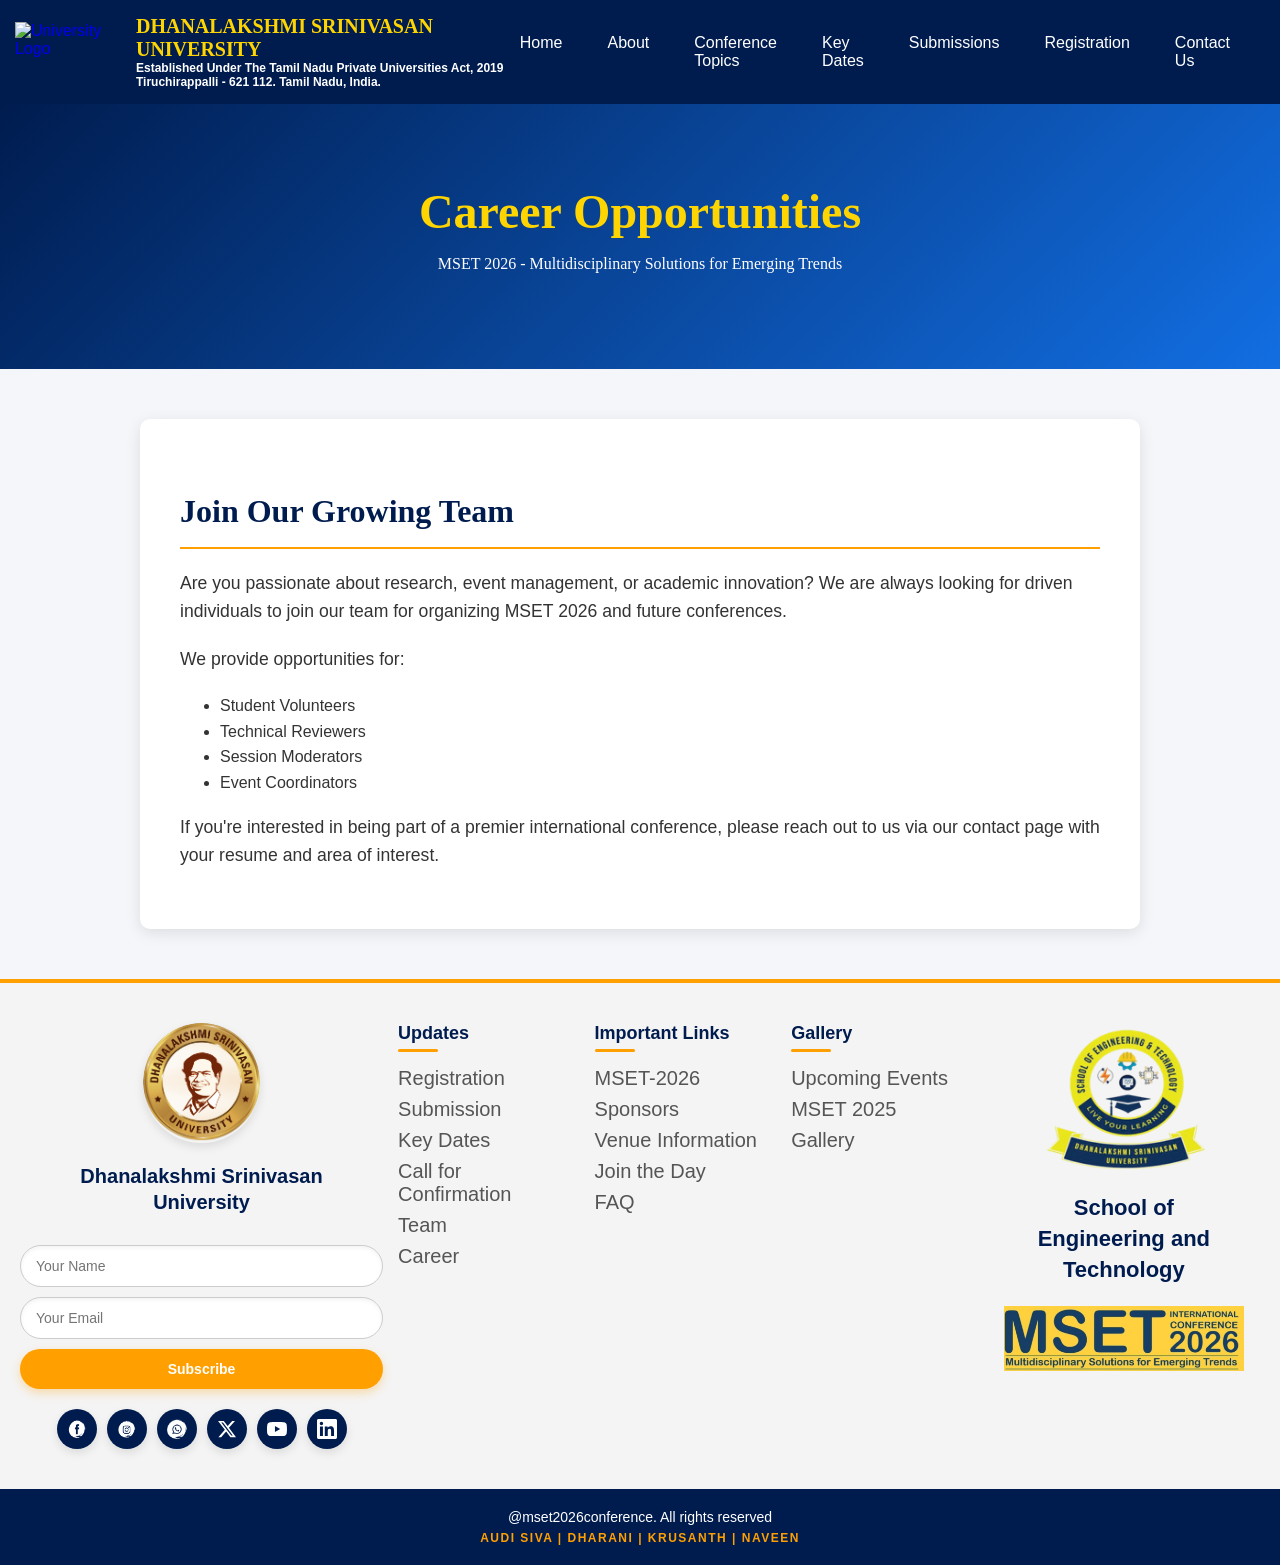
==== commit dcb2d788: "final commit of MSET code" ====
--- a/career.html
+++ b/career.html
@@ -46,14 +46,16 @@
 
     <!-- NAVBAR -->
     <div class="navbar">
-        <div class="logo">
-            <img src="https://www.dsuniversity.ac.in/images/DSU_Logo.png" alt="University Logo">
-        </div>
-        <div class="navbar-left">
-            <h2>DHANALAKSHMI SRINIVASAN UNIVERSITY</h2>
-            <p>Established Under The Tamil Nadu Private Universities Act, 2019</p>
-            <p>Tiruchirappalli - 621 112. Tamil Nadu, India.</p>
-        </div>
+        <a href="index.html" class="navbar-home-link">
+            <div class="logo">
+                <img src="https://www.dsuniversity.ac.in/images/DSU_Logo.png" alt="University Logo">
+            </div>
+            <div class="navbar-left">
+                <h2>DHANALAKSHMI SRINIVASAN UNIVERSITY</h2>
+                <p>Established Under The Tamil Nadu Private Universities Act, 2019</p>
+                <p>Tiruchirappalli - 621 112. Tamil Nadu, India.</p>
+            </div>
+        </a>
         <div class="nav-links">
             <a href="index.html#home">Home</a>
             <a href="index.html#about">About</a>
@@ -138,7 +140,7 @@
                 <h4>Gallery</h4>
                 <ul>
                     <li><a href="upcoming_events.html">Upcoming Events</a></li>
-                    <li><a href="past_events.html">Past Events</a></li>
+                    <li><a href="past_events.html">MSET 2025</a></li>
                     <li><a href="gallery.html">Gallery</a></li>
                 </ul>
             </div>
--- a/styles.css
+++ b/styles.css
@@ -1,2879 +1,2842 @@
-body {
-    margin: 0;
-    padding: 0;
-    background-color: #1f1d1d;
-    transition: background-color 0.5s ease;
-}
-
-.navbar {
-    background-color: #001C4F;
-    display: flex;
-    justify-content: space-between;
-    align-items: center;
-    padding: 15px;
-    box-shadow: 0 8px 15px rgba(0, 0, 0, 0.2);
-    width: 100%;
-    top: 0;
-    left: 0;
-    z-index: 1000;
-    transition: all 0.3s ease-out;
-}
-
-.navbar-left {
-    margin-left: 20px;
-    font-family: 'Gill Sans', 'Gill Sans MT', Calibri, 'Trebuchet MS', sans-serif;
-    display: flex;
-    flex-direction: column;
-    /* Align text vertically */
-    align-items: flex-start;
-    /* Align text to the left */
-    color: #FED501;
-    /* Goldish text */
-    font-weight: bold;
-}
-
-.navbar-left p {
-    margin: 0;
-    margin-right: 40px;
-    font-size: 12px;
-    margin-left: -160px;
-    color: white;
-    /* Matching the image */
-}
-
-.navbar-left h2 {
-    margin: 0;
-    margin-right: 40px;
-    margin-left: -160px;
-    font-size: 20px;
-    /* Matching the image */
-}
-
-.navbar .logo {
-    display: flex;
-    align-items: center;
-}
-
-.navbar .logo img {
-    height: 60px;
-    margin-right: 60px;
-}
-
-.navbar .logo span {
-    color: white;
-    font-size: 20px;
-    font-weight: bold;
-}
-
-
-
-.navbar:hover {
-    box-shadow: 0 10px 20px rgba(0, 0, 0, 0.3);
-    transform: translateY(-2px);
-    /* Slight lift effect on hover */
-}
-
-.nav-links {
-    display: flex;
-    margin-right: 20px;
-    gap: 15px;
-}
-
-.nav-links a {
-    color: white;
-    text-decoration: none;
-    font-size: 16px;
-    padding: 10px 15px;
-    transition: background-color 0.3s ease, color 0.3s ease;
-    border-radius: 5px;
-}
-
-.nav-links a:hover {
-    background-color: #FED501;
-    color: black;
-}
-
-
-/*Marquee*/
-.marquee-alternate {
-    width: 100%;
-    overflow: hidden;
-    white-space: nowrap;
-    font-family: 'Times New Roman', Times, serif;
-    background: #222;
-    padding: 10px 0;
-    color: white;
-    text-align: center;
-    font-size: 18px;
-    font-weight: bold;
-}
-
-.blink {
-    animation: blink-animation 1s steps(2, start) infinite;
-    color: red;
-    /* Optional: Change color for emphasis */
-    font-weight: bold;
-}
-
-@keyframes blink-animation {
-    0% {
-        opacity: 1;
-    }
-
-    50% {
-        opacity: 0;
-    }
-
-    100% {
-        opacity: 1;
-    }
-}
-
-.marquee-alternate a {
-    display: inline-block;
-    text-decoration: none;
-    color: #ffcc00;
-    animation: alternate-marquee 10s ease-in-out infinite alternate;
-}
-
-@keyframes alternate-marquee {
-    0% {
-        transform: translateX(100%);
-    }
-
-    100% {
-        transform: translateX(-100%);
-    }
-}
-
-
-/* Responsive Design */
-@media screen and (max-width: 1024px) {
-    .navbar {
-        flex-direction: column;
-        text-align: center;
-        padding: 10px;
-        width: 100%;
-    }
-
-    .navbar-left {
-        margin-left: 0;
-        align-items: center;
-    }
-
-    .navbar-left h2,
-    .navbar-left p {
-        margin-left: 0;
-        text-align: center;
-    }
-
-    .nav-links {
-        flex-direction: row;
-        gap: 10px;
-        margin-right: 0;
-        justify-content: center;
-        flex-wrap: wrap;
-    }
-}
-
-@media screen and (max-width: 768px) {
-    .navbar {
-        flex-direction: column;
-        padding: 10px;
-        width: 100%;
-    }
-
-    .navbar .logo img {
-        height: 50px;
-    }
-
-    .navbar-left h2 {
-        font-size: 18px;
-    }
-
-    .navbar-left p {
-        font-size: 10px;
-    }
-
-    .nav-links {
-        display: none;
-        /* Hide links on smaller screens */
-        flex-direction: column;
-        background: #001C4F;
-        width: 100%;
-        text-align: center;
-        padding: 10px 0;
-    }
-
-    .nav-links a {
-        padding: 10px;
-        display: block;
-    }
-
-    .menu-toggle {
-        display: block;
-        color: white;
-        font-size: 24px;
-        cursor: pointer;
-        text-align: right;
-        margin-right: 20px;
-    }
-
-    .nav-links.active {
-        display: flex;
-    }
-}
-
-/* Mobile View */
-@media screen and (max-width: 480px) {
-    .navbar {
-        padding: 5px;
-    }
-
-    .navbar-left h2 {
-        font-size: 16px;
-    }
-
-    .navbar-left p {
-        font-size: 8px;
-    }
-
-    .navbar .logo img {
-        height: 40px;
-    }
-
-    .nav-links {
-        display: none;
-    }
-
-    .menu-toggle {
-        display: block;
-    }
-
-    .nav-links.active {
-        display: flex;
-        flex-direction: column;
-        gap: 5px;
-    }
-}
-
-/* Marquee Adjustments */
-@media screen and (max-width: 768px) {
-    .marquee-alternate {
-        font-size: 14px;
-        padding: 8px 0;
-        font-family: 'Times New Roman', Times, serif;
-    }
-}
-
-/*Banner*/
-.banner {
-    width: 100%;
-    max-height: 480px;
-    overflow: hidden;
-    position: relative;
-    background: #001C4F;
-}
-
-.slider {
-    display: flex;
-    width: 100%;
-    transition: transform 0.6s cubic-bezier(0.4, 0, 0.2, 1);
-}
-
-.slide {
-    width: 100%;
-    flex-shrink: 0;
-}
-
-.slide img {
-    width: 100%;
-    height: 480px;
-    max-height: 480px;
-    object-fit: contain;
-    display: block;
-}
-
-.slider-container {
-    position: relative;
-    width: 100%;
-    box-shadow: 0 8px 32px rgba(0, 28, 79, 0.35);
-}
-
-.button {
-    position: absolute;
-    top: 50%;
-    transform: translateY(-50%);
-    background: rgba(0, 28, 79, 0.65);
-    color: white;
-    border: none;
-    width: 48px;
-    height: 48px;
-    border-radius: 50%;
-    font-size: 1.2rem;
-    cursor: pointer;
-    z-index: 10;
-    display: flex;
-    align-items: center;
-    justify-content: center;
-    backdrop-filter: blur(4px);
-    transition: background 0.3s ease, transform 0.3s ease;
-}
-
-.button:hover {
-    background: #FF9F00;
-    transform: translateY(-50%) scale(1.1);
-}
-
-.prev {
-    left: 16px;
-}
-
-.next {
-    right: 16px;
-}
-
-/* macOS Style Container */
-.invitation-container {
-    max-width: 95%;
-    margin: 40px auto;
-    padding: 30px;
-    background: rgba(255, 255, 255, 0.2);
-    /* Transparent glass effect */
-    border-radius: 20px;
-    box-shadow: 0 10px 30px rgba(0, 0, 0, 0.2);
-    /* Smooth shadow */
-    backdrop-filter: blur(12px);
-    /* Glassmorphism blur */
-    -webkit-backdrop-filter: blur(12px);
-    border: 1px solid rgba(255, 255, 255, 0.3);
-    text-align: center;
-    color: #333;
-    font-family: -apple-system, BlinkMacSystemFont, "Segoe UI", Roboto, Helvetica, Arial, sans-serif;
-    position: relative;
-    overflow: hidden;
-}
-
-/* Title Styling */
-.invitation h1 {
-    font-size: 2.4rem;
-    font-weight: 600;
-    color: #000;
-    margin-bottom: 10px;
-}
-
-/* Highlighted Text */
-.highlight {
-    color: #007AFF;
-    /* macOS Blue Accent */
-    font-weight: bold;
-}
-
-/* Content Styling */
-.invitation-content {
-    text-align: justify;
-    font-size: 1.1rem;
-    line-height: 1.6;
-    color: #444;
-}
-
-/* Subtle Light Reflection Effect */
-.invitation-container::before {
-    content: "";
-    position: absolute;
-    top: 0;
-    left: 50%;
-    width: 80%;
-    height: 100%;
-    background: linear-gradient(135deg, rgba(255, 255, 255, 0.3), transparent);
-    transform: translateX(-50%);
-    border-radius: 20px;
-    opacity: 0.3;
-    pointer-events: none;
-}
-
-/* Responsive Styling */
-@media screen and (max-width: 768px) {
-    .invitation-container {
-        padding: 20px;
-    }
-
-    .invitation h1 {
-        font-size: 2rem;
-    }
-
-    .invitation-content {
-        font-size: 1rem;
-    }
-}
-
-
-
-
-/*Invitation Section*/
-.about {
-    padding: 30px;
-    align-self: auto;
-}
-
-.about h1 {
-    font-size: 2.2em;
-    font-weight: bold;
-    text-align: center;
-}
-
-.about p {
-    text-align: justify;
-    font-size: 1.2em;
-    line-height: 1.6;
-    color: #444;
-    max-width: 750px;
-    margin: 20px auto;
-}
-
-span {
-    color: #e58b23;
-}
-
-strong {
-    color: gold;
-}
-
-/*Banner 2*/
-.logo2 {
-
-    max-width: 100%;
-    background-color: #fed501;
-    display: flex;
-    justify-content: center;
-    align-items: center;
-
-
-}
-
-@media screen and (max-width: 768px) {
-    .logo2 {
-        display: none;
-    }
-}
-
-
-/*About Section of DSU*/
-.about-container {
-    display: flex;
-    align-items: center;
-    justify-content: space-between;
-    max-width: 90%;
-    margin: 50px auto;
-    background: #fff;
-    padding: 30px;
-    border-radius: 10px;
-    box-shadow: 0 0 10px rgba(0, 0, 0, 0.1);
-}
-
-.about-text {
-    width: 100%;
-    text-align: justify;
-}
-
-.about-text h2 {
-    margin-top: auto;
-    font-size: 2rem;
-    color: #062663;
-    margin-bottom: 15px;
-}
-
-.about-text p {
-    text-align: justify;
-    font-size: 1rem;
-    line-height: 1.6;
-    color: #444;
-}
-
-.about-images {
-    display: grid;
-    grid-template-columns: repeat(4, 1fr);
-    gap: 15px;
-    width: 100%;
-    margin-top: 20px;
-}
-
-.about-images img {
-    width: 100%;
-    height: 200px;
-    object-fit: cover;
-    border-radius: 8px;
-}
-
-/*Quick Links*/
-.quick-links {
-    text-align: center;
-    margin-top: 20px;
-}
-
-.quick-links h2 {
-    text-align: center;
-    font-size: 22px;
-    font-weight: bold;
-    margin-bottom: 15px;
-    transition: all 0.3s ease-in-out;
-}
-
-.btn {
-    background-color: #06265b;
-    color: white;
-    border: none;
-    padding: 12px 20px;
-    font-size: 16px;
-    cursor: pointer;
-    margin: 5px;
-    border-radius: 6px;
-    transition: 0.3s;
-    text-decoration: none;
-    display: inline-block;
-    box-shadow: 0 4px 10px rgba(0, 0, 0, 0.1);
-}
-
-.btn:hover {
-    background-color: #FF9F00;
-    box-shadow: 0 8px 15px rgba(255, 159, 0, 0.6);
-    /* Golden orange glow effect */
-}
-
-/*Event Container with a speaker photo*/
- .event-container {
-    margin: 40px auto;
-    margin-top: 20px;
-    display: flex;
-    flex-direction: row;
-    flex-wrap: nowrap;
-    align-items: center;
-    justify-content: space-between;
-    width: min(100%, 1180px);
-    gap: 48px;
-    background-color: #fff;
-    padding: 56px;
-    border-radius: 32px;
-    box-shadow: 0 25px 60px rgba(0, 0, 0, 0.08);
-}
-
-.event-image {
-    flex: 1 1 50%;
-    display: flex;
-    justify-content: center;
-    align-items: center;
-    order: 1;
-}
-
-.event-image img {
-    width: 100%;
-    max-width: 500px;
-    height: 420px;
-    border-radius: 24px;
-    box-shadow: 0 20px 50px rgba(0, 0, 0, 0.15);
-    object-fit: cover;
-    display: block;
-}
-
-.event-text {
-    flex: 1 1 50%;
-    text-align: left;
-    font-family: 'Times New Roman', Times, serif;
-    display: flex;
-    flex-direction: column;
-    justify-content: center;
-    order: 2;
-}
-
-.event-text h1 {
-    text-align: left;
-    font-size: 2.8rem;
-    line-height: 1.1;
-    font-weight: 800;
-    color: #111;
-    margin-bottom: 16px;
-}
-
-.event-text p {
-    margin: 0 0 24px;
-    font-size: 1.1rem;
-    color: #6b6b6b;
-    font-family: 'Times New Roman', Times, serif;
-    line-height: 1.7;
-}
-
-.event-details {
-    font-size: 1rem;
-    color: #333;
-    display: flex;
-    flex-wrap: wrap;
-    gap: 24px;
-    margin: 0 0 28px;
-    font-family: 'Times New Roman', Times, serif;
-    justify-content: flex-start;
-}
-
-.detail-item {
-    display: flex;
-    flex-direction: row;
-    align-items: center;
-    gap: 12px;
-    text-align: left;
-}
-
-.detail-item img {
-    width: 32px;
-    height: auto;
-}
-
-.detail-item p {
-    margin: 0;
-    color: #555;
-    line-height: 1.5;
-}
-
-.event-details i {
-    color: black;
-    font-size: 1.4rem;
-    font-family: Cambria, Cochin, Georgia, Times, 'Times New Roman', serif;
-}
-
-.register-btn {
-    margin: 0;
-    padding: 14px 44px;
-    font-size: 1.1rem;
-    font-weight: 700;
-    border: none;
-    background-color: #001C4F;
-    color: #fff;
-    border-radius: 28px;
-    cursor: pointer;
-    transition: 0.3s;
-    display: inline-flex;
-    justify-content: center;
-    align-items: center;
-    align-self: flex-start;
-}
-
-.register-btn:hover {
-    background-color: #fed501;
-    color: #001C4F;
-}
-
-/* Responsive Design */
-@media (max-width: 1024px) {
-    .event-container {
-        flex-wrap: wrap;
-        text-align: center;
-        padding: 32px;
-        gap: 32px;
-    }
-
-    .event-image,
-    .event-text {
-        flex: 1 1 100%;
-        order: unset;
-    }
-
-    .event-image {
-        justify-content: center;
-    }
-
-    .event-image img {
-        width: 100%;
-        max-width: 100%;
-        height: 300px;
-    }
-
-    .event-text h1 {
-        font-size: 2.2rem;
-        text-align: center;
-    }
-
-    .event-details {
-        justify-content: center;
-        gap: 20px;
-    }
-
-    .register-btn {
-        align-self: center;
-    }
-}
-/*Invitation with counting timer*/
-.invitation-wrapper {
-    max-width: 90%;
-    margin: 40px auto;
-    padding: 30px;
-    background: #fff;
-    border-radius: 16px;
-    border: 1px solid #dde2ef;
-    box-shadow: 0 8px 24px rgba(0, 0, 0, 0.12);
-}
-
-.invitation {
-    text-align: center;
-    padding: 10px 10px 20px;
-    border-bottom: 1px solid #dde2ef;
-    margin-bottom: 20px;
-}
-
-.conf-badge {
-    display: inline-block;
-    background: #1e54b8;
-    color: #fff;
-    font-size: 0.85rem;
-    font-weight: 700;
-    letter-spacing: 1px;
-    text-transform: uppercase;
-    padding: 5px 14px;
-    border-radius: 20px;
-    margin-bottom: 12px;
-}
-
-.invitation h1 {
-    font-size: 2.8em;
-    font-weight: bold;
-    text-align: center;
-    color: #111;
-    margin: 10px 0 8px;
-}
-
-.date-line {
-    font-size: 1.1rem;
-    color: #555;
-    margin: 0;
-    text-align: center;
-}
-
-.invitation-content {
-    text-align: justify;
-    font-size: 1.1em;
-    line-height: 1.8;
-    color: #333;
-    max-width: 860px;
-    margin: 0 auto;
-}
-
-.invitation-content p {
-    margin-bottom: 1em;
-}
-
-.invitation2 {
-    max-width: 95%;
-    margin: auto;
-    text-align: justify;
-    line-height: 1.8;
-    font-size: 18px;
-    transition: all 0.3s ease-in-out;
-}
-
-/*Timer*/
-html {
-    scroll-behavior: smooth;
-}
-
-.top {
-    margin-top: 40px;
-    text-align: center;
-}
-
-/* Topics Container */
-.topics-container {
-    display: grid;
-    grid-template-columns: repeat(4, 1fr);
-    gap: 20px;
-    padding: 20px;
-    max-width: 1400px;
-    margin: 0 auto;
-}
-
-/* Topic Card */
-.topic-card {
-    background: #ffffff;
-    border-radius: 12px;
-    box-shadow: 0 4px 16px rgba(0, 0, 0, 0.1);
-    overflow: hidden;
-    transition: transform 0.35s ease, box-shadow 0.35s ease;
-    display: flex;
-    flex-direction: column;
-    align-items: center;
-    text-align: center;
-    padding: 0;
-    position: relative;
-    cursor: pointer;
-}
-
-.topic-card:hover {
-    transform: translateY(-6px);
-    box-shadow: 0 12px 32px rgba(0, 0, 0, 0.22);
-}
-
-/* Remove the separator line on hover cards */
-.topic-card::after {
-    content: none;
-}
-
-/* Topic Title wrapper â€” contains image + label */
-.topic-title {
-    position: relative;
-    width: 100%;
-    font-size: 15px;
-    font-weight: 700;
-    color: #fff;
-    font-family: 'Poppins', sans-serif;
-    background: linear-gradient(to top, rgba(6, 38, 91, 0.92) 0%, rgba(6, 38, 91, 0.45) 55%, transparent 100%);
-    padding: 12px 10px 14px;
-    margin: 0;
-    line-height: 1.3;
-    transition: color 0.3s ease;
-}
-
-/* Image inside topic title */
-.topic-title img {
-    display: block;
-    width: 100%;
-    height: 200px;
-    object-fit: cover;
-    border-radius: 0;
-    transition: filter 0.4s ease, transform 0.4s ease;
-}
-
-.topic-card:hover .topic-title img {
-    filter: blur(4px) brightness(0.55);
-    transform: scale(1.04);
-}
-
-/* The label text sitting inside .topic-title */
-.topic-title-text {
-    position: absolute;
-    bottom: 0;
-    left: 0;
-    right: 0;
-    padding: 10px 10px 12px;
-    color: #fff;
-    font-size: 14px;
-    font-weight: 700;
-    font-family: 'Poppins', sans-serif;
-    background: linear-gradient(to top, rgba(6, 38, 91, 0.9) 0%, transparent 100%);
-    transition: opacity 0.35s ease;
-    line-height: 1.4;
-}
-
-.topic-card:hover .topic-title-text {
-    opacity: 0;
-}
-
-/* Topic Description â€” full overlay on hover */
-.topic-description {
-    font-size: 13px;
-    color: #fff;
-    padding: 20px 16px;
-    position: absolute;
-    inset: 0;
-    display: flex;
-    align-items: center;
-    justify-content: center;
-    text-align: center;
-    background: rgba(6, 38, 91, 0.82);
-    backdrop-filter: blur(2px);
-    opacity: 0;
-    transition: opacity 0.38s ease;
-    font-family: 'Poppins', sans-serif;
-    border-radius: 12px;
-    line-height: 1.6;
-    font-weight: 400;
-    letter-spacing: 0.2px;
-}
-
-.topic-card:hover .topic-description {
-    opacity: 1;
-}
-
-/* Responsive Design */
-@media (max-width: 1024px) {
-    .topics-container {
-        grid-template-columns: repeat(2, 1fr);
-    }
-}
-
-@media (max-width: 768px) {
-    .topics-container {
-        grid-template-columns: 1fr;
-    }
-}
-
-/* Countdown Container */
-.countdown-container {
-    font-family: 'SF Pro Display', 'Trebuchet MS', Arial, sans-serif;
-    background: rgba(0, 0, 0, 0.9);
-    color: white;
-    padding: 5px;
-    font-size: 24px;
-    border-radius: 16px;
-    display: inline-block;
-    width: 98%;
-    margin-left: 1%;
-    text-align: center;
-    border: 2px solid rgba(255, 255, 255, 0.3);
-    box-shadow: 0 10px 20px rgba(0, 0, 0, 0.3);
-    animation: fadeIn 1.5s ease-in-out;
-}
-
-/* Countdown Timer Drop Effect */
-.time {
-    font-size: 50px;
-    font-weight: bold;
-    color: #fff;
-    text-shadow: 0px 0px 15px rgba(255, 255, 255, 0.7);
-    display: inline-block;
-    padding: 15px;
-    margin: 10px;
-    background: rgba(0, 0, 0, 0.3);
-    border-radius: 10px;
-    position: relative;
-    animation: drop 1.5s infinite alternate ease-in-out;
-}
-
-/* Title */
-.event-time {
-    font-size: 30px;
-    font-weight: bold;
-    text-transform: uppercase;
-    letter-spacing: 1px;
-    color: #ffffff;
-    text-shadow: 2px 2px 10px rgba(255, 255, 255, 0.3);
-}
-
-/* Drop Animation */
-@keyframes drop {
-    0% {
-        transform: translateY(-10px);
-        opacity: 0.8;
-    }
-
-    50% {
-        transform: translateY(5px);
-        opacity: 1;
-    }
-
-    100% {
-        transform: translateY(0);
-        opacity: 1;
-    }
-}
-
-/* Smooth Fade-in Animation */
-@keyframes fadeIn {
-    from {
-        opacity: 0;
-        transform: translateY(-10px);
-    }
-
-    to {
-        opacity: 1;
-        transform: translateY(0);
-    }
-}
-
-/* Responsive Design */
-@media screen and (max-width: 768px) {
-    .countdown-container {
-        width: 90%;
-        padding: 15px;
-    }
-
-    .event-time {
-        font-size: 24px;
-    }
-
-    .time {
-        font-size: 40px;
-        padding: 10px;
-    }
-}
-
-/* Key Dates Section Container */
-#event-container {
-    width: 85%;
-    margin: 40px auto;
-    padding: 30px;
-    background: rgba(255, 255, 255, 0.1);
-    backdrop-filter: blur(12px);
-    border-radius: 16px;
-    box-shadow: 0 10px 30px rgba(0, 0, 0, 0.15);
-    text-align: center;
-    transition: transform 0.3s ease-in-out, box-shadow 0.3s ease-in-out;
-}
-
-/* Hover Effect */
-#event-container:hover {
-    transform: translateY(-5px);
-    box-shadow: 0 12px 40px rgba(0, 0, 0, 0.2);
-}
-
-/* Title Styling */
-#event-container h2 {
-    font-size: 28px;
-    font-weight: bold;
-    color: #06265b;
-    text-transform: uppercase;
-    letter-spacing: 1px;
-}
-
-/* Responsive Design */
-@media (max-width: 768px) {
-    #event-container {
-        width: 95%;
-        padding: 20px;
-    }
-
-    #event-container h2 {
-        font-size: 22px;
-    }
-}
-
-/*Tables*/
-/* Key Dates Table Styling */
-.registration-table {
-    width: 90%;
-    margin: 20px auto;
-    border-collapse: separate;
-    border-spacing: 0;
-    border-radius: 12px;
-    overflow: hidden;
-    box-shadow: 0px 10px 20px rgba(0, 0, 0, 0.2);
-    animation: fadeIn 1.2s ease-in-out;
-}
-
-/* Table Headers */
-.registration-table th {
-    background-color: #06265b;
-    color: white;
-    font-size: 18px;
-    padding: 15px;
-    text-align: center;
-    text-transform: uppercase;
-}
-
-/* Table Rows */
-.registration-table td {
-    padding: 14px;
-    font-size: 16px;
-    text-align: left;
-    color: #0014cf;
-    border-bottom: 1px solid rgba(0, 0, 0, 0.1);
-}
-
-/* Alternate Row Background */
-.registration-table tbody tr:nth-child(even) {
-    background-color: rgba(254, 213, 1, 0.1);
-}
-
-/* Hover Effect */
-.registration-table tbody tr:hover {
-    background: rgba(254, 213, 1, 0.3);
-    transition: 0.3s ease-in-out;
-}
-
-/* Highlighted Event Rows */
-.registration-table tbody tr:nth-child(odd) {
-    background-color: #FED501;
-    font-weight: bold;
-}
-
-/* Middle Divider Line */
-.registration-table td:nth-child(2) {
-    position: relative;
-}
-
-.registration-table td:nth-child(2)::before {
-    content: "";
-    position: absolute;
-    top: 0;
-    left: 0;
-    width: 2px;
-    height: 100%;
-    background: #FED501;
-}
-
-.registration-table .extended-deadline {
-    background: #ffeeba;
-    font-weight: bold;
-    color: #856404;
-    position: relative;
-}
-
-.registration-table .extended-deadline::after {
-    content: '\f024 EXTENDED';
-    /* FontAwesome Flash Icon */
-    font-family: 'Font Awesome 5 Free';
-    font-weight: 900;
-    color: red;
-    position: absolute;
-    right: 10px;
-    top: 50%;
-    transform: translateY(-50%);
-    animation: blink 1s infinite;
-}
-
-
-/* Responsive Design */
-@media screen and (max-width: 768px) {
-    .registration-table {
-        width: 95%;
-    }
-
-    .registration-table th,
-    .registration-table td {
-        font-size: 14px;
-        padding: 10px;
-    }
-}
-
-/* Animations */
-@keyframes fadeIn {
-    from {
-        opacity: 0;
-        transform: translateY(-10px);
-    }
-
-    to {
-        opacity: 1;
-        transform: translateY(0);
-    }
-}
-
-/* Centered Container */
-.centered-container {
-    display: flex;
-    justify-content: center;
-    align-items: center;
-    width: 100%;
-}
-
-/* Conference Features Container */
-.conference-container {
-    max-width: 92%;
-    margin: 40px auto;
-    padding: 20px;
-    background: #f9f9f9;
-    border-radius: 12px;
-    box-shadow: 0 4px 8px rgba(0, 0, 0, 0.1);
-    text-align: center;
-}
-
-/* Section Heading */
-.conference-container h2 {
-    font-size: 28px;
-    color: #2c3e50;
-    margin-bottom: 20px;
-    text-transform: uppercase;
-}
-
-/* Individual Feature Blocks */
-.feature {
-    background: white;
-    padding: 15px;
-    border-radius: 8px;
-    margin-bottom: 15px;
-    box-shadow: 0 2px 5px rgba(0, 0, 0, 0.1);
-    text-align: left;
-}
-
-.feature h3 {
-    color: #1a73e8;
-    font-size: 20px;
-    margin-bottom: 8px;
-}
-
-.feature p {
-    color: #555;
-    font-size: 16px;
-    line-height: 1.5;
-}
-
-
-/* Publishing Details Container */
-.publishing-container {
-    display: flex;
-    align-items: center;
-    max-width: 92%;
-    margin: 40px auto;
-    padding: 20px;
-    background: #f9f9f9;
-    border-radius: 12px;
-    box-shadow: 0 4px 8px rgba(0, 0, 0, 0.1);
-}
-
-/* Left Side Image */
-.publishing-container img {
-    width: 40%;
-    height: auto;
-    border-radius: 10px;
-    margin-right: 20px;
-}
-
-/* Right Side Content */
-.publishing-content {
-    width: 60%;
-    text-align: left;
-}
-
-.publishing-content h2 {
-    font-size: 26px;
-    color: #2c3e50;
-    margin-bottom: 15px;
-}
-
-.publishing-content h3 {
-    color: #1a73e8;
-    font-size: 20px;
-    margin-bottom: 8px;
-}
-
-.publishing-content p {
-    color: #555;
-    font-size: 16px;
-    line-height: 1.5;
-}
-
-.publishing-content ul {
-    list-style: disc;
-    margin-left: 20px;
-    color: #555;
-    font-size: 16px;
-}
-
-/* Responsive Design */
-@media (max-width: 768px) {
-    .publishing-container {
-        flex-direction: column;
-        text-align: center;
-    }
-
-    .publishing-container img {
-        width: 100%;
-        margin-bottom: 20px;
-    }
-
-    .publishing-content {
-        width: 100%;
-    }
-}
-
-
-
-/* Attractive Table Styles */
-.attractive-table {
-    width: 80%;
-    margin: 0 auto;
-    border-collapse: collapse;
-    box-shadow: 0 5px 15px rgba(0, 0, 0, 0.1);
-    background: linear-gradient(to right, #e0eafc, #cfdef3);
-    border-radius: 10px;
-    overflow: hidden;
-}
-
-.attractive-table th,
-.attractive-table td {
-    padding: 15px;
-    text-align: left;
-    color: #333;
-    font-weight: bold;
-    border-bottom: 1px solid rgba(0, 0, 0, 0.1);
-}
-
-.attractive-table th {
-    background-color: #06265b;
-    color: white;
-    font-size: 18px;
-}
-
-.attractive-table tbody tr:nth-child(even) {
-    background-color: rgba(255, 255, 255, 0.7);
-}
-
-.attractive-table tbody tr:hover {
-    background-color: #f1f1f1;
-    transform: scale(1.02);
-    transition: transform 0.2s ease-in-out;
-}
-
-.attractive-table td {
-    position: relative;
-    font-size: 16px;
-    display: flex;
-    align-items: center;
-    gap: 10px;
-}
-
-/*team*/
-/* General Styling */
-body {
-    font-family: 'Arial', sans-serif;
-    background-color: #f4f6f9;
-    color: #333;
-    margin: 0;
-    padding: 0;
-}
-
-/* Main Container */
-#team-container {
-    max-width: 1200px;
-    margin: auto;
-    padding: 40px 20px;
-    background: #ffffff;
-    border-radius: 12px;
-    box-shadow: 0 10px 30px rgba(0, 0, 0, 0.1);
-}
-
-/* Section Titles */
-h2 {
-
-    font-size: 32px;
-    font-weight: bold;
-    font-family: 'Times New Roman', Times, serif;
-}
-
-h3 {
-    text-align: center;
-    font-size: 24px;
-    font-weight: bold;
-    color: #ffffff;
-    padding: 10px;
-    border-radius: 8px;
-    font-family: 'Gill Sans', 'Gill Sans MT', Calibri, 'Trebuchet MS', sans-serif;
-}
-
-/* Unique Colors for Each Section */
-.chief-patrons-section h3 {
-    background: #112d59;
-    color: #c9a34e;
-    text-transform: uppercase;
-    font-weight: bold;
-    margin: 0;
-    padding: 15px;
-    border-radius: 0;
-}
-
-/* Red */
-.advisors-section h3 {
-    background: #000;
-}
-
-/* Blue */
-.technical-advisors-section h3 {
-    background: #000;
-}
-
-/* Green */
-.chair-section h3 {
-    background: #000;
-}
-
-/* Purple */
-.co-chair-section h3 {
-    background: #000;
-}
-
-/* Yellow */
-.finance-chair-section h3 {
-    background: #000;
-}
-
-/* Digital Chair */
-.digital-chair-section h3 {
-    background: #000;
-}
-
-/* Orange */
-.organising-technical-chair-section h3 {
-    background: #000;
-}
-
-/* Dark Blue-Gray */
-.publication-publicity-chair-section h3 {
-    background: #000;
-}
-
-/* Burnt Orange */
-.thematic-track-advisors-section h3 {
-    background: #000;
-}
-
-/* Teal Green */
-.organizing-committee-section h3 {
-    background: #000;
-}
-
-/* Light Blue */
-
-hr {
-    border: none;
-    height: 4px;
-    background: linear-gradient(to right, #ff5733, #3498db, #27ae60);
-    border-radius: 2px;
-    margin: 5px 0;
-    box-shadow: 0px 2px 10px rgba(0, 0, 0, 0.2);
-}
-
-/* Team Categories */
-.team-category {
-    margin: 40px 0;
-    padding: 20px;
-    border-radius: 12px;
-    box-shadow: 0 5px 15px rgba(0, 0, 0, 0.1);
-    background: white;
-}
-
-.chief-patrons-section {
-    padding: 0;
-    overflow: hidden;
-    border-radius: 8px;
-    border: 1px solid #e0e0e0;
-}
-
-/* Chief Patrons Layout */
-.chief-patrons {
-    display: flex;
-    flex-direction: column;
-    align-items: center;
-    justify-content: center;
-    gap: 20px;
-    padding: 30px 20px;
-}
-
-.chief-patrons .committee-member {
-    width: 95%;
-    max-width: 900px;
-    border: 1px solid #c9a34e;
-    background: #ffffff;
-    border-radius: 8px;
-    padding: 10px;
-    box-shadow: none;
-}
-
-.chief-patrons .member-img {
-    border: 2px solid #c9a34e;
-    padding: 2px;
-    border-radius: 4px;
-    width: 320px;
-    height: 220px;
-    object-fit: cover;
-}
-
-.chief-patrons .member-info {
-    text-align: center;
-    flex-grow: 1;
-}
-
-.chief-patrons .member-info strong {
-    color: #112d59;
-    font-size: 22px;
-    font-weight: bold;
-    display: block;
-    margin-bottom: 5px;
-}
-
-.chief-patrons .member-info p {
-    color: #c9a34e;
-    text-transform: uppercase;
-    font-weight: bold;
-    font-size: 14px;
-    margin: 0;
-}
-
-
-/* Committee Member Card */
-.committee-member {
-    display: flex;
-    align-items: center;
-    background: rgba(255, 255, 255, 0.3);
-    padding: 20px;
-    border-radius: 12px;
-    box-shadow: 0 10px 30px rgba(0, 0, 0, 0.15);
-    transition: transform 0.3s ease-in-out;
-}
-
-/* Hover Effect */
-.committee-member:hover {
-    transform: translateY(-5px);
-}
-
-/* Image Styling */
-.member-img {
-    width: 260px;
-    height: 240px;
-    object-fit: cover;
-    border-radius: 8px;
-
-}
-
-.member-info strong {
-    color: #0014cf;
-    font-family: Georgia, 'Times New Roman', Times, serif;
-    padding: 5px;
-    padding-bottom: 5px;
-}
-
-/* Text Styling */
-
-.member-info {
-    margin-top: 2px;
-    font-family: Cambria, Cochin, Georgia, Times, 'Times New Roman', serif;
-    margin-left: 20px;
-    font-size: 18px;
-    font-weight: 500;
-}
-
-/* Grid Layout for Team Members */
-.team-grid {
-    display: flex;
-    flex-wrap: wrap;
-    justify-content: center;
-    gap: 20px;
-    margin-top: 20px;
-}
-
-.team-grid .committee-member {
-    flex: 1 1 280px;
-    max-width: 320px;
-}
-
-.chair-cochair-container {
-    display: flex;
-    justify-content: space-between;
-    gap: 20px;
-}
-
-.chair-section,
-.co-chair-section {
-    flex: 1;
-
-    padding: 15px;
-    border-radius: 5px;
-}
-
-/* Responsive Design */
-@media (max-width: 768px) {
-    .chief-patrons {
-        flex-direction: column;
-        align-items: center;
-    }
-
-    .committee-member {
-        flex-direction: column;
-        text-align: center;
-    }
-
-    .member-info {
-        margin-left: 0;
-        margin-top: 10px;
-    }
-}
-
-
-/*Drop Down*/
-.dropdown-content {
-    display: none;
-    padding: 20px;
-    background: #f9f9f9;
-    border-radius: 5px;
-    box-shadow: 0 2px 10px rgba(0, 0, 0, 0.1);
-    margin: 10px 0;
-    width: 80%;
-    margin-left: auto;
-    margin-right: auto;
-    animation: slideDown 0.5s ease-out;
-}
-
-.dropdown-content p,
-.dropdown-content ul {
-    margin: 0;
-    padding: 0;
-    list-style-type: disc;
-    padding-left: 20px;
-}
-
-.dropdown-content ul {
-    margin-top: 10px;
-}
-
-.dropdown-content img {
-    max-width: 150px;
-    height: auto;
-    border-radius: 5px;
-    margin-top: 10px;
-}
-
-.flex-container {
-    display: flex;
-    align-items: center;
-    justify-content: space-between;
-    margin-bottom: 20px;
-}
-
-.text-container {
-    flex: 1;
-    padding-right: 20px;
-}
-
-.image-container {
-    max-width: 200px;
-    height: auto;
-    border: 1px solid #ddd;
-    border-radius: 4px;
-    padding: 5px;
-}
-
-/* Animation for dropdown */
-@keyframes slideDown {
-    from {
-        opacity: 0;
-        transform: translateY(-20px);
-    }
-
-    to {
-        opacity: 1;
-        transform: translateY(0);
-    }
-}
-
-.dropdown-item input[type="checkbox"] {
-    display: none;
-}
-
-.dropdown-item input[type="checkbox"]:checked~.dropdown-content {
-    display: block;
-}
-
-.dropdown-item input[type="checkbox"]:checked~.dropdown-button .arrow {
-    transform: rotate(180deg);
-}
-
-/* FAQ Drop-down Styles */
-.dropdown-item {
-    margin-bottom: 10px;
-}
-
-.dropdown-button {
-    width: 80%;
-    padding: 15px;
-    background: #06265b;
-    color: white;
-    border: none;
-    text-align: left;
-    cursor: pointer;
-    border-radius: 5px;
-    font-size: 18px;
-    display: block;
-    margin: 20px auto;
-    position: relative;
-}
-
-.dropdown-button:hover {
-    background: #ff9102;
-}
-
-.dropdown-button .arrow {
-    font-size: 18px;
-    transition: transform 0.3s ease;
-    position: absolute;
-    right: 20px;
-    top: 50%;
-    transform: translateY(-50%);
-}
-
-.dropdown-content {
-    display: none;
-    padding: 20px;
-    background: #f9f9f9;
-    border-radius: 5px;
-    box-shadow: 0 2px 10px rgba(0, 0, 0, 0.1);
-    margin: 10px 0;
-    width: 80%;
-    margin-left: auto;
-    margin-right: auto;
-    animation: slideDown 0.5s ease-out;
-}
-
-.dropdown-content p,
-.dropdown-content ul {
-    margin: 0;
-    padding: 0;
-    list-style-type: disc;
-    padding-left: 20px;
-}
-
-.dropdown-content ul {
-    margin-top: 10px;
-}
-
-/* Animation for dropdown */
-@keyframes slideDown {
-    from {
-        opacity: 0;
-        transform: translateY(-20px);
-    }
-
-    to {
-        opacity: 1;
-        transform: translateY(0);
-    }
-}
-
-.dropdown-item input[type="checkbox"] {
-    display: none;
-}
-
-.dropdown-item input[type="checkbox"]:checked~.dropdown-content {
-    display: block;
-}
-
-.dropdown-item input[type="checkbox"]:checked~.dropdown-button .arrow {
-    transform: rotate(180deg);
-}
-
-
-/* =========================================
-   FOOTER STYLES (Redesign MSET-2026)
-   ========================================= */
-.footer-container {
-    background-color: #F4F4F4;
-    /* Light Gray Background */
-    padding: 40px 20px;
-    display: grid;
-    grid-template-columns: 2fr 1fr 1fr 1fr 1.5fr;
-    gap: 15px;
-    color: #001C4F;
-    /* Navy Blue */
-    font-family: -apple-system, BlinkMacSystemFont, "Segoe UI", Roboto, Helvetica, Arial, sans-serif;
-    border-top: 4px solid #FF9F00;
-    /* Orange Accent */
-}
-
-/* University Information Column */
-.footer-university-info {
-    display: flex;
-    flex-direction: column;
-    align-items: center;
-    text-align: center;
-    gap: 10px;
-}
-
-.footer-university-info img.university-logo {
-    height: 120px;
-    border-radius: 50%;
-    box-shadow: 0 4px 10px rgba(0, 0, 0, 0.1);
-    transition: transform 0.3s ease;
-}
-
-.footer-university-info img.university-logo:hover {
-    transform: scale(1.05);
-}
-
-.footer-university-info h3 {
-    margin: 0;
-    font-size: 20px;
-    font-weight: 700;
-    color: #001C4F;
-    line-height: 1.3;
-}
-
-/* Newsletter Form */
-.footer-newsletter {
-    margin-top: 10px;
-    width: 100%;
-}
-
-.footer-newsletter form {
-    display: flex;
-    flex-direction: column;
-    gap: 10px;
-}
-
-.footer-newsletter input {
-    width: 100%;
-    padding: 12px 15px;
-    border-radius: 25px;
-    border: 1px solid #ccc;
-    font-size: 14px;
-    outline: none;
-    transition: all 0.3s ease;
-    background-color: #fff;
-    box-shadow: inset 0 2px 4px rgba(0, 0, 0, 0.05);
-}
-
-.footer-newsletter input:focus {
-    border-color: #001C4F;
-    box-shadow: 0 0 8px rgba(0, 28, 79, 0.2);
-}
-
-.footer-newsletter button {
-    padding: 12px 20px;
-    border-radius: 25px;
-    border: none;
-    background-color: #FF9F00;
-    color: #fff;
-    font-weight: bold;
-    font-size: 14px;
-    cursor: pointer;
-    transition: all 0.3s ease;
-    box-shadow: 0 4px 10px rgba(255, 159, 0, 0.3);
-}
-
-.footer-newsletter button:hover {
-    background-color: #e68e00;
-    transform: translateY(-2px);
-    box-shadow: 0 6px 15px rgba(255, 159, 0, 0.4);
-}
-
-/* Social Media Icons */
-.footer-social {
-    display: flex;
-    gap: 10px;
-    margin-top: 10px;
-}
-
-.footer-social a {
-    display: flex;
-    justify-content: center;
-    align-items: center;
-    width: 40px;
-    height: 40px;
-    background-color: #001C4F;
-    border-radius: 50%;
-    transition: all 0.3s ease;
-    box-shadow: 0 4px 10px rgba(0, 0, 0, 0.1);
-}
-
-.footer-social a img {
-    width: 20px;
-    height: 20px;
-    filter: brightness(0) invert(1);
-    transition: transform 0.3s ease;
-}
-
-.footer-social a svg {
-    width: 20px;
-    height: 20px;
-    fill: #fff;
-    transition: transform 0.3s ease;
-}
-
-.footer-social a:hover {
-    background-color: #FF9F00;
-    transform: translateY(-3px);
-    box-shadow: 0 6px 15px rgba(255, 159, 0, 0.3);
-}
-
-.footer-social a:hover img {
-    transform: scale(1.1);
-}
-
-.footer-social a:hover svg {
-    transform: scale(1.1);
-}
-
-/* Links Columns */
-.footer-links-col {
-    display: flex;
-    flex-direction: column;
-}
-
-.footer-links-col h4 {
-    font-size: 18px;
-    font-weight: 700;
-    color: #001C4F;
-    margin-bottom: 15px;
-    position: relative;
-    padding-bottom: 8px;
-    margin-top: 0;
-}
-
-.footer-links-col h4::after {
-    content: '';
-    position: absolute;
-    left: 0;
-    bottom: 0;
-    width: 40px;
-    height: 3px;
-    background-color: #FF9F00;
-    border-radius: 2px;
-}
-
-.footer-links-col ul {
-    list-style: none;
-    padding: 0;
-    margin: 0;
-    display: flex;
-    flex-direction: column;
-    gap: 8px;
-}
-
-.footer-links-col ul li a {
-    text-decoration: none;
-    color: #555;
-    font-size: 20px;
-    transition: all 0.3s ease;
-    display: inline-block;
-}
-
-.footer-links-col ul li a:hover {
-    color: #FF9F00;
-    transform: translateX(5px);
-}
-
-/* School of Engineering Column */
-.footer-school-info {
-    display: flex;
-    flex-direction: column;
-    align-items: center;
-    text-align: center;
-    gap: 10px;
-}
-
-.footer-school-info img.school-logo {
-    height: 150px;
-    transition: transform 0.3s ease;
-}
-
-.footer-school-info img.school-logo:hover {
-    transform: scale(1.05);
-}
-
-.footer-school-info h3 {
-    margin: 0;
-    font-size: 22px;
-    font-weight: 700;
-    color: #001C4F;
-    line-height: 1.4;
-}
-
-.footer-school-info img.gallery-icon {
-    width: 240px;
-    transition: transform 0.3s ease;
-}
-
-.footer-school-info img.gallery-icon:hover {
-    transform: scale(1.1);
-}
-
-/* Footer Bottom Bar */
-.footer-bottom {
-    background-color: #001C4F;
-    color: #fff;
-    padding: 20px 40px;
-    display: flex;
-    flex-direction: column;
-    justify-content: center;
-    align-items: center;
-    gap: 6px;
-    font-size: 14px;
-    font-family: -apple-system, BlinkMacSystemFont, "Segoe UI", Roboto, Helvetica, Arial, sans-serif;
-}
-
-.footer-bottom p {
-    margin: 0;
-}
-
-.footer-credits {
-    font-size: 12px;
-    letter-spacing: 1.5px;
-    color: #FF9F00;
-    font-weight: 600;
-}
-
-.footer-bottom a {
-    color: #FF9F00;
-    text-decoration: none;
-    font-weight: 600;
-    transition: color 0.3s ease;
-}
-
-.footer-bottom a:hover {
-    color: #fff;
-}
-
-/* Responsive Footer */
-@media (max-width: 1024px) {
-    .footer-container {
-        grid-template-columns: repeat(3, 1fr);
-        padding: 50px 30px;
-    }
-
-    .footer-school-info {
-        grid-column: span 3;
-        align-items: flex-start;
-        text-align: left;
-        flex-direction: row;
-        justify-content: space-between;
-        margin-top: 20px;
-        border-top: 1px solid #ccc;
-        padding-top: 30px;
-    }
-
-    .footer-school-info h3 {
-        text-align: left;
-    }
-}
-
-@media (max-width: 768px) {
-    .footer-container {
-        grid-template-columns: repeat(2, 1fr);
-    }
-
-    .footer-university-info {
-        grid-column: span 2;
-        margin-bottom: 20px;
-        border-bottom: 1px solid #ccc;
-        padding-bottom: 30px;
-    }
-
-    .footer-school-info {
-        grid-column: span 2;
-    }
-
-    .footer-bottom p {
-        display: flex;
-        justify-content: center;
-        text-align: center;
-        align-items: center;
-
-    }
-}
-
-@media (max-width: 480px) {
-    .footer-container {
-        grid-template-columns: 1fr;
-        padding: 40px 20px;
-        gap: 40px;
-    }
-
-    .footer-university-info,
-    .footer-school-info {
-        grid-column: span 1;
-    }
-
-    .footer-school-info {
-        flex-direction: column;
-        align-items: center;
-        text-align: center;
-    }
-
-    .footer-school-info h3 {
-        text-align: center;
-    }
-
-    .footer-links-col h4::after {
-        left: 50%;
-        transform: translateX(-50%);
-    }
-
-    .footer-links-col {
-        align-items: center;
-        text-align: center;
-    }
-
-    .footer-links-col ul {
-        align-items: center;
-    }
-}
-
-
-/* New Styles for Topics Grid */
-
-
-.popup-container {
-    position: fixed;
-    top: 0;
-    left: 0;
-    width: 100%;
-    height: 100%;
-    background: rgba(0, 0, 0, 0.7);
-    display: flex;
-    justify-content: center;
-    align-items: center;
-    z-index: 1000;
-}
-
-.popup {
-    position: relative;
-    background: white;
-    padding: 20px;
-    border-radius: 12px;
-    box-shadow: 0px 5px 15px rgba(0, 0, 0, 0.3);
-    max-width: 85%;
-    text-align: center;
-    animation: fadeIn 0.5s ease-in-out;
-}
-
-/* Animation */
-@keyframes fadeIn {
-    from {
-        opacity: 0;
-        transform: scale(0.8);
-    }
-
-    to {
-        opacity: 1;
-        transform: scale(1);
-    }
-}
-
-.popup img {
-    max-width: 100%;
-    border-radius: 8px;
-}
-
-.close-btn {
-    position: absolute;
-    top: 10px;
-    right: 15px;
-    background: #ff4d4d;
-    color: white;
-    border: none;
-    width: 30px;
-    height: 30px;
-    border-radius: 50%;
-    font-size: 18px;
-    cursor: pointer;
-    transition: 0.3s;
-}
-
-.close-btn:hover {
-    background: #ff1a1a;
-}
-
-* {
-    box-sizing: border-box;
-}
-
-.fab-wrapper {
-    position: fixed;
-    bottom: 3rem;
-    right: 3rem;
-}
-
-.fab-checkbox {
-    display: none;
-}
-
-.fab {
-    position: absolute;
-    bottom: -1rem;
-    right: -1rem;
-    width: 4rem;
-    height: 4rem;
-    background: blue;
-    border-radius: 50%;
-    background: #126ee2;
-    box-shadow: 0px 5px 20px #81a4f1;
-    transition: all 0.3s ease;
-    z-index: 1;
-    border-bottom-right-radius: 6px;
-    border: 1px solid #0c50a7;
-}
-
-.fab:before {
-    content: "";
-    position: absolute;
-    width: 100%;
-    height: 100%;
-    left: 0;
-    top: 0;
-    border-radius: 50%;
-    background-color: rgba(255, 255, 255, 0.1);
-}
-
-.fab-checkbox:checked~.fab:before {
-    width: 90%;
-    height: 90%;
-    left: 5%;
-    top: 5%;
-    background-color: rgba(255, 255, 255, 0.2);
-}
-
-.fab:hover {
-    background: #2c87e8;
-    box-shadow: 0px 5px 20px 5px #81a4f1;
-}
-
-.fab-dots {
-    position: absolute;
-    height: 8px;
-    width: 8px;
-    background-color: white;
-    border-radius: 50%;
-    top: 50%;
-    transform: translateX(0%) translateY(-50%) rotate(0deg);
-    opacity: 1;
-    animation: blink 3s ease infinite;
-    transition: all 0.3s ease;
-}
-
-.fab-dots-1 {
-    left: 15px;
-    animation-delay: 0s;
-}
-
-.fab-dots-2 {
-    left: 50%;
-    transform: translateX(-50%) translateY(-50%);
-    animation-delay: 0.4s;
-}
-
-.fab-dots-3 {
-    right: 15px;
-    animation-delay: 0.8s;
-}
-
-.fab-checkbox:checked~.fab .fab-dots {
-    height: 6px;
-}
-
-.fab .fab-dots-2 {
-    transform: translateX(-50%) translateY(-50%) rotate(0deg);
-}
-
-.fab-checkbox:checked~.fab .fab-dots-1 {
-    width: 32px;
-    border-radius: 10px;
-    left: 50%;
-    transform: translateX(-50%) translateY(-50%) rotate(45deg);
-}
-
-.fab-checkbox:checked~.fab .fab-dots-3 {
-    width: 32px;
-    border-radius: 10px;
-    right: 50%;
-    transform: translateX(50%) translateY(-50%) rotate(-45deg);
-}
-
-@keyframes blink {
-    50% {
-        opacity: 0.25;
-    }
-}
-
-.fab-checkbox:checked~.fab .fab-dots {
-    animation: none;
-}
-
-.fab-wheel {
-    position: absolute;
-    bottom: 0;
-    right: 0;
-    border: 1px solid transparent;
-    width: 10rem;
-    height: 10rem;
-    transition: all 0.3s ease;
-    transform-origin: bottom right;
-    transform: scale(0);
-}
-
-.fab-checkbox:checked~.fab-wheel {
-    transform: scale(1);
-}
-
-.fab-action {
-    position: absolute;
-    background: #0f1941;
-    width: 3rem;
-    height: 3rem;
-    border-radius: 50%;
-    display: flex;
-    align-items: center;
-    justify-content: center;
-    color: White;
-    box-shadow: 0 0.1rem 1rem rgba(24, 66, 154, 0.82);
-    transition: all 1s ease;
-
-    opacity: 0;
-}
-
-.fab-checkbox:checked~.fab-wheel .fab-action {
-    opacity: 1;
-}
-
-.fab-action:hover {
-    background-color: #f16100;
-}
-
-.fab-wheel .fab-action-1 {
-    right: -0.5rem;
-    top: 0;
-}
-
-.fab-wheel .fab-action-2 {
-    right: 3.4rem;
-    top: 0.5rem;
-}
-
-.fab-wheel .fab-action-3 {
-    left: 0.5rem;
-    bottom: 3.4rem;
-}
-
-.fab-wheel .fab-action-4 {
-    left: 0;
-    bottom: -1rem;
-}
-
-.fab-wheel .fab-action-5 {
-    left: 0;
-    bottom: -1rem;
-}
-
-/* =========================================
-   ADVISORY BOARD MEMBERS SECTION
-   ========================================= */
-.advisory-board-section {
-    padding: 60px 20px;
-    background: #eef1f6;
-}
-
-.advisory-board-wrapper {
-    max-width: 1280px;
-    margin: 0 auto;
-}
-
-.advisory-board-header {
-    background: linear-gradient(135deg, #001C4F 0%, #003580 100%);
-    color: #fff;
-    text-align: center;
-    padding: 22px 30px;
-    border-radius: 12px 12px 0 0;
-    margin-bottom: 0;
-}
-
-.advisory-board-header h2 {
-    font-size: 1.35rem;
-    font-weight: 700;
-    letter-spacing: 1.5px;
-    text-transform: uppercase;
-    margin: 0;
-    color: #fff;
-}
-
-.advisory-sub-section {
-    background: #fff;
-    border-radius: 0 0 12px 12px;
-    padding: 30px 30px 40px;
-    box-shadow: 0 8px 30px rgba(0, 0, 0, 0.1);
-    margin-bottom: 40px;
-}
-
-.advisory-sub-section:first-of-type {
-    border-radius: 0 0 0 0;
-    margin-bottom: 6px;
-}
-
-.advisory-sub-section:last-of-type {
-    border-radius: 0 0 12px 12px;
-}
-
-.advisory-sub-title {
-    font-size: 1.2rem;
-    font-weight: 700;
-    color: #001C4F;
-    text-align: center;
-    padding: 12px 20px;
-    margin: 0 0 28px 0;
-    border-bottom: 3px solid #FF9F00;
-    letter-spacing: 0.5px;
-}
-
-/* Advisory Grid: 4 columns on desktop */
-.advisory-grid {
-    display: grid;
-    grid-template-columns: repeat(4, 1fr);
-    gap: 20px;
-}
-
-/* Advisory Card */
-.advisory-card {
-    display: flex;
-    flex-direction: column;
-    align-items: center;
-    text-align: center;
-    background: #f8f9fb;
-    border-radius: 12px;
-    padding: 20px 14px;
-    box-shadow: 0 4px 18px rgba(0, 28, 79, 0.08);
-    transition: transform 0.3s ease, box-shadow 0.3s ease;
-    border: 1px solid rgba(0, 28, 79, 0.07);
-}
-
-.advisory-card:hover {
-    transform: translateY(-6px);
-    box-shadow: 0 12px 32px rgba(0, 28, 79, 0.18);
-}
-
-/* Photo area */
-.advisory-photo {
-    width: 120px;
-    height: 140px;
-    border-radius: 8px;
-    overflow: hidden;
-    margin-bottom: 14px;
-    flex-shrink: 0;
-}
-
-.advisory-photo img {
-    width: 100%;
-    height: 100%;
-    object-fit: cover;
-}
-
-/* Placeholder photo with initials */
-.placeholder-photo {
-    background: linear-gradient(135deg, #b8c8e8 0%, #d5e0f0 100%);
-    display: flex;
-    align-items: center;
-    justify-content: center;
-}
-
-.placeholder-photo span {
-    font-size: 2.2rem;
-    font-weight: 700;
-    color: #001C4F;
-    letter-spacing: 2px;
-}
-
-/* Info area */
-.advisory-info {
-    display: flex;
-    flex-direction: column;
-    gap: 5px;
-    width: 100%;
-}
-
-.advisory-info strong {
-    font-size: 0.95rem;
-    font-weight: 700;
-    color: #001C4F;
-    font-family: Georgia, 'Times New Roman', Times, serif;
-    line-height: 1.3;
-}
-
-.advisory-designation {
-    font-size: 0.8rem;
-    color: #FF9F00;
-    font-weight: 600;
-    line-height: 1.3;
-}
-
-.advisory-affiliation {
-    font-size: 0.75rem;
-    color: #555;
-    line-height: 1.4;
-}
-
-/* Responsive: 2 cols on tablet, 1 col on mobile */
-@media (max-width: 1024px) {
-    .advisory-grid {
-        grid-template-columns: repeat(3, 1fr);
-    }
-}
-
-@media (max-width: 768px) {
-    .advisory-grid {
-        grid-template-columns: repeat(2, 1fr);
-    }
-
-    .advisory-board-header h2 {
-        font-size: 1rem;
-    }
-}
-
-@media (max-width: 480px) {
-    .advisory-grid {
-        grid-template-columns: 1fr;
-    }
-}
-
-/* =========================================
-   SPONSORS SECTION
-   ========================================= */
-.sponsors-grid {
-    display: grid;
-    grid-template-columns: repeat(4, 1fr);
-    gap: 24px;
-}
-
-.sponsor-card {
-    display: flex;
-    flex-direction: column;
-    align-items: center;
-    text-align: center;
-    background: #f8f9fb;
-    border-radius: 12px;
-    padding: 24px 14px;
-    box-shadow: 0 4px 18px rgba(0, 28, 79, 0.08);
-    transition: transform 0.3s ease, box-shadow 0.3s ease;
-    border: 1px solid rgba(0, 28, 79, 0.07);
-}
-
-.sponsor-card:hover {
-    transform: translateY(-6px);
-    box-shadow: 0 12px 32px rgba(0, 28, 79, 0.18);
-}
-
-.sponsor-logo {
-    width: 160px;
-    height: 160px;
-    border-radius: 12px;
-    overflow: hidden;
-    margin-bottom: 16px;
-    flex-shrink: 0;
-}
-
-.sponsor-logo img {
-    width: 100%;
-    height: 100%;
-    object-fit: contain;
-}
-
-@media (max-width: 1024px) {
-    .sponsors-grid {
-        grid-template-columns: repeat(2, 1fr);
-    }
-}
-
-@media (max-width: 480px) {
-    .sponsors-grid {
-        grid-template-columns: 1fr;
-    }
-}
-
-/* =========================================
-   MSET'25 IMAGE GALLERY - CAROUSEL SLIDER
-   ========================================= */
-.gallery-section {
-    padding: 50px 20px 40px;
-    background-color: #f0f2f5;
-    text-align: center;
-}
-
-.gallery-header {
-    margin-bottom: 30px;
-}
-
-.gallery-header h2 {
-    color: #001C4F;
-    font-size: 2.4rem;
-    font-weight: 700;
-    margin-bottom: 8px;
-}
-
-.gallery-header p {
-    color: #666;
-    font-size: 1.05rem;
-    margin: 0;
-}
-
-.gallery-slider-container {
-    position: relative;
-    width: 100%;
-    max-width: 1100px;
-    margin: 0 auto;
-}
-
-.gallery-banner {
-    overflow: hidden;
-    border-radius: 12px;
-    box-shadow: 0 8px 30px rgba(0, 0, 0, 0.15);
-}
-
-.gallery-slider {
-    display: flex;
-    transition: transform 0.6s ease;
-}
-
-.gallery-slide {
-    min-width: 100%;
-    position: relative;
-    cursor: pointer;
-    aspect-ratio: 16 / 7;
-    overflow: hidden;
-}
-
-.gallery-slide img {
-    width: 100%;
-    height: 100%;
-    object-fit: cover;
-    display: block;
-    transition: transform 0.5s ease;
-}
-
-.gallery-slide:hover img {
-    transform: scale(1.04);
-}
-
-.gallery-slide-overlay {
-    position: absolute;
-    inset: 0;
-    background: rgba(0, 28, 79, 0.35);
-    display: flex;
-    align-items: center;
-    justify-content: center;
-    opacity: 0;
-    transition: opacity 0.4s ease;
-}
-
-.gallery-slide-overlay span {
-    color: #fff;
-    font-size: 1.1rem;
-    font-weight: 600;
-    letter-spacing: 1px;
-    padding: 10px 22px;
-    border: 2px solid #fff;
-    border-radius: 30px;
-}
-
-.gallery-slide:hover .gallery-slide-overlay {
-    opacity: 1;
-}
-
-/* Gallery Prev / Next Buttons */
-.gallery-btn {
-    position: absolute;
-    top: 50%;
-    transform: translateY(-50%);
-    background: rgba(0, 28, 79, 0.65);
-    color: white;
-    border: none;
-    padding: 14px 18px;
-    font-size: 1.2rem;
-    cursor: pointer;
-    z-index: 10;
-    border-radius: 50%;
-    transition: background 0.3s ease, transform 0.3s ease;
-}
-
-.gallery-btn:hover {
-    background: #FF9F00;
-    transform: translateY(-50%) scale(1.1);
-}
-
-.gallery-prev {
-    left: -22px;
-}
-
-.gallery-next {
-    right: -22px;
-}
-
-/* Dot Indicators */
-.gallery-dots {
-    display: flex;
-    justify-content: center;
-    gap: 10px;
-    margin-top: 20px;
-}
-
-.gallery-dot {
-    width: 10px;
-    height: 10px;
-    border-radius: 50%;
-    background: #ccc;
-    cursor: pointer;
-    transition: background 0.3s ease, transform 0.3s ease;
-}
-
-.gallery-dot.active {
-    background: #001C4F;
-    transform: scale(1.3);
-}
-
-/* Responsive */
-@media (max-width: 768px) {
-    .gallery-header h2 {
-        font-size: 1.8rem;
-    }
-
-    .gallery-btn {
-        padding: 10px 13px;
-        font-size: 1rem;
-    }
-
-    .gallery-prev {
-        left: -8px;
-    }
-
-    .gallery-next {
-        right: -8px;
-    }
-}
-
-/* =========================================
-   LIGHTBOX MODAL
-   ========================================= */
-.lightbox {
-    display: none;
-    position: fixed;
-    z-index: 9999;
-    padding-top: 50px;
-    left: 0;
-    top: 0;
-    width: 100%;
-    height: 100%;
-    background-color: rgba(0, 0, 0, 0.9);
-}
-
-.lightbox-content {
-    margin: auto;
-    display: block;
-    max-width: 90%;
-    max-height: 85vh;
-    box-shadow: 0 0 20px rgba(255, 255, 255, 0.2);
-    border-radius: 4px;
-    animation-name: zoom;
-    animation-duration: 0.3s;
-    object-fit: contain;
-}
-
-@keyframes zoom {
-    from {
-        transform: scale(0)
-    }
-
-    to {
-        transform: scale(1)
-    }
-}
-
-.close-btn {
-    position: absolute;
-    top: 20px;
-    right: 35px;
-    color: #f1f1f1;
-    font-size: 40px;
-    font-weight: bold;
-    transition: 0.3s;
-    cursor: pointer;
-}
-
-.close-btn:hover,
-.close-btn:focus {
-    color: #FF9F00;
-    text-decoration: none;
-}
-
-@ m e d i a   p r i n t    {
-               b o d y    {
-                           b a c k g r o u n d - c o l o r :    # f f f    ! i m p o r t a n t ;
-                           c o l o r :    # 0 0 0    ! i m p o r t a n t ;
-                           - w e b k i t - p r i n t - c o l o r - a d j u s t :    e x a c t ;
-                           p r i n t - c o l o r - a d j u s t :    e x a c t ;
-                   
-    }
-
-               *    {
-                           c o l o r :    # 0 0 0    ! i m p o r t a n t ;
-                           b a c k g r o u n d :    t r a n s p a r e n t    ! i m p o r t a n t ;
-                           b o x - s h a d o w :    n o n e    ! i m p o r t a n t ;
-                           t e x t - s h a d o w :    n o n e    ! i m p o r t a n t ;
-                   
-    }
-
-               i m g    {
-                           m a x - w i d t h :    1 0 0 %    ! i m p o r t a n t ;
-                   
-    }
-
-               . n a v b a r ,
-       . f o o t e r - c o n t a i n e r ,
-       . f a b - w r a p p e r    {
-                           d i s p l a y :    n o n e    ! i m p o r t a n t ;
-                   
-    }
-
-       
-}
-
-      @ m e d i a   p r i n t    {
-               b o d y    {
-                           - w e b k i t - p r i n t - c o l o r - a d j u s t :    e x a c t    ! i m p o r t a n t ;
-                           p r i n t - c o l o r - a d j u s t :    e x a c t    ! i m p o r t a n t ;
-                   
-    }
-
-       
-}
-
-      @ m e d i a   p r i n t    {
-               *    {
-                           - w e b k i t - p r i n t - c o l o r - a d j u s t :    e x a c t    ! i m p o r t a n t ;
-                           p r i n t - c o l o r - a d j u s t :    e x a c t    ! i m p o r t a n t ;
-                   
-    }
-
-               b o d y ,
-       h t m l    {
-                           b a c k g r o u n d - c o l o r :    # 1 f 1 d 1 d    ! i m p o r t a n t ;
-                           h e i g h t :    a u t o    ! i m p o r t a n t ;
-                   
-    }
-
-               . f a b - w r a p p e r    {
-                           d i s p l a y :    n o n e    ! i m p o r t a n t ;
-                   
-    }
-
-       
-}
-
-      @media print {
-    * {
-        -webkit-print-color-adjust: exact !important;
-        print-color-adjust: exact !important;
-    }
-
-    body,
-    html {
-        background-color: #1f1d1d !important;
-        height: auto !important;
-    }
-
-    .fab-wrapper {
-        display: none !important;
-    }
-}
-
-/* =========================================
-/* =========================================
-   UNIFIED CONTAINER WIDTHS (Desktop & Mobile)
-   ========================================= */
-.event-container,
-#event-container,
-.about-container,
-.invitation-container,
-.countdown-container,
-.committee-section,
-.advisory-board-wrapper,
-.dropdown-item,
-.faq-section {
-    width: 90% !important;
-    max-width: 90% !important;
-    margin-left: auto !important;
-    margin-right: auto !important;
-    box-sizing: border-box !important;
-    display: block !important;
-}
-
-@media screen and (max-width: 768px) {
-    .event-container,
-    #event-container,
-    .about-container,
-    .invitation-container,
-    .countdown-container,
-    .committee-section,
-    .advisory-board-wrapper,
-    .dropdown-item,
-    .faq-section {
-        width: 95% !important;
-        max-width: 95% !important;
-    }
-}
+body {
+    margin: 0;
+    padding: 0;
+    background-color: #1f1d1d;
+    transition: background-color 0.5s ease;
+}
+
+.navbar {
+    background-color: #001C4F;
+    display: flex;
+    justify-content: space-between;
+    align-items: center;
+    padding: 15px;
+    box-shadow: 0 8px 15px rgba(0, 0, 0, 0.2);
+    width: 100%;
+    top: 0;
+    left: 0;
+    z-index: 1000;
+    transition: all 0.3s ease-out;
+}
+
+.navbar-home-link {
+    display: flex;
+    align-items: center;
+    text-decoration: none;
+    gap: 12px;
+    cursor: pointer;
+}
+
+.navbar-home-link:hover {
+    opacity: 0.9;
+}
+
+.navbar-left {
+    font-family: 'Gill Sans', 'Gill Sans MT', Calibri, 'Trebuchet MS', sans-serif;
+    display: flex;
+    flex-direction: column;
+    align-items: flex-start;
+    color: #FED501;
+    font-weight: bold;
+}
+
+.navbar-left p {
+    margin: 0;
+    font-size: 12px;
+    color: white;
+}
+
+.navbar-left h2 {
+    margin: 0;
+    font-size: 20px;
+}
+
+.navbar .logo {
+    display: flex;
+    align-items: center;
+}
+
+.navbar .logo img {
+    height: 60px;
+}
+
+.navbar .logo span {
+    color: white;
+    font-size: 20px;
+    font-weight: bold;
+}
+
+
+
+.navbar:hover {
+    box-shadow: 0 10px 20px rgba(0, 0, 0, 0.3);
+    transform: translateY(-2px);
+    /* Slight lift effect on hover */
+}
+
+.nav-links {
+    display: flex;
+    margin-right: 20px;
+    gap: 15px;
+}
+
+.nav-links a {
+    color: white;
+    text-decoration: none;
+    font-size: 16px;
+    padding: 10px 15px;
+    transition: background-color 0.3s ease, color 0.3s ease;
+    border-radius: 5px;
+}
+
+.nav-links a:hover {
+    background-color: #FED501;
+    color: black;
+}
+
+
+/*Marquee*/
+.marquee-alternate {
+    width: 100%;
+    overflow: hidden;
+    white-space: nowrap;
+    font-family: 'Times New Roman', Times, serif;
+    background: #222;
+    padding: 10px 0;
+    color: white;
+    text-align: center;
+    font-size: 18px;
+    font-weight: bold;
+}
+
+.blink {
+    animation: blink-animation 1s steps(2, start) infinite;
+    color: red;
+    /* Optional: Change color for emphasis */
+    font-weight: bold;
+}
+
+@keyframes blink-animation {
+    0% {
+        opacity: 1;
+    }
+
+    50% {
+        opacity: 0;
+    }
+
+    100% {
+        opacity: 1;
+    }
+}
+
+.marquee-alternate a {
+    display: inline-block;
+    text-decoration: none;
+    color: #ffcc00;
+    animation: alternate-marquee 10s ease-in-out infinite alternate;
+}
+
+@keyframes alternate-marquee {
+    0% {
+        transform: translateX(100%);
+    }
+
+    100% {
+        transform: translateX(-100%);
+    }
+}
+
+
+/* Responsive Design */
+@media screen and (max-width: 1024px) {
+    .navbar {
+        flex-direction: column;
+        text-align: center;
+        padding: 10px;
+        width: 100%;
+    }
+
+    .navbar-left {
+        margin-left: 0;
+        align-items: center;
+    }
+
+    .navbar-left h2,
+    .navbar-left p {
+        margin-left: 0;
+        text-align: center;
+    }
+
+    .nav-links {
+        flex-direction: row;
+        gap: 10px;
+        margin-right: 0;
+        justify-content: center;
+        flex-wrap: wrap;
+    }
+}
+
+@media screen and (max-width: 768px) {
+    .navbar {
+        flex-direction: column;
+        padding: 10px;
+        width: 100%;
+    }
+
+    .navbar .logo img {
+        height: 50px;
+    }
+
+    .navbar-left h2 {
+        font-size: 18px;
+    }
+
+    .navbar-left p {
+        font-size: 10px;
+    }
+
+    .nav-links {
+        display: none;
+        /* Hide links on smaller screens */
+        flex-direction: column;
+        background: #001C4F;
+        width: 100%;
+        text-align: center;
+        padding: 10px 0;
+    }
+
+    .nav-links a {
+        padding: 10px;
+        display: block;
+    }
+
+    .menu-toggle {
+        display: block;
+        color: white;
+        font-size: 24px;
+        cursor: pointer;
+        text-align: right;
+        margin-right: 20px;
+    }
+
+    .nav-links.active {
+        display: flex;
+    }
+}
+
+/* Mobile View */
+@media screen and (max-width: 480px) {
+    .navbar {
+        padding: 5px;
+    }
+
+    .navbar-left h2 {
+        font-size: 16px;
+    }
+
+    .navbar-left p {
+        font-size: 8px;
+    }
+
+    .navbar .logo img {
+        height: 40px;
+    }
+
+    .nav-links {
+        display: none;
+    }
+
+    .menu-toggle {
+        display: block;
+    }
+
+    .nav-links.active {
+        display: flex;
+        flex-direction: column;
+        gap: 5px;
+    }
+}
+
+/* Marquee Adjustments */
+@media screen and (max-width: 768px) {
+    .marquee-alternate {
+        font-size: 14px;
+        padding: 8px 0;
+        font-family: 'Times New Roman', Times, serif;
+    }
+}
+
+/*Banner*/
+.banner {
+    width: 100%;
+    height: 750px;
+    overflow: hidden;
+    position: relative;
+}
+
+.slider {
+    display: flex;
+    width: 100%;
+    transition: transform 0.5s ease-in-out;
+}
+
+.slide {
+    width: 100%;
+    flex-shrink: 0;
+}
+
+.slide img {
+    width: 90%;
+    height: 750px;
+    object-fit: contain;
+    display: block;
+    margin: 0 auto;
+}
+
+.slider-container {
+    position: relative;
+    width: 100%;
+}
+
+.button {
+    position: absolute;
+    top: 50%;
+    transform: translateY(-50%);
+    background: rgba(0, 0, 0, 0.5);
+    color: white;
+    border: none;
+    padding: 10px;
+    cursor: pointer;
+    z-index: 10;
+}
+
+.prev {
+    left: 10px;
+}
+
+.next {
+    right: 10px;
+}
+
+/* macOS Style Container */
+.invitation-container {
+    max-width: 95%;
+    margin: 40px auto;
+    padding: 30px;
+    background: rgba(255, 255, 255, 0.2);
+    /* Transparent glass effect */
+    border-radius: 20px;
+    box-shadow: 0 10px 30px rgba(0, 0, 0, 0.2);
+    /* Smooth shadow */
+    backdrop-filter: blur(12px);
+    /* Glassmorphism blur */
+    -webkit-backdrop-filter: blur(12px);
+    border: 1px solid rgba(255, 255, 255, 0.3);
+    text-align: center;
+    color: #333;
+    font-family: -apple-system, BlinkMacSystemFont, "Segoe UI", Roboto, Helvetica, Arial, sans-serif;
+    position: relative;
+    overflow: hidden;
+}
+
+/* Title Styling */
+.invitation h1 {
+    font-size: 2.4rem;
+    font-weight: 600;
+    color: #000;
+    margin-bottom: 10px;
+}
+
+/* Highlighted Text */
+.highlight {
+    color: #007AFF;
+    /* macOS Blue Accent */
+    font-weight: bold;
+}
+
+/* Content Styling */
+.invitation-content {
+    text-align: justify;
+    font-size: 1.1rem;
+    line-height: 1.6;
+    color: #444;
+}
+
+/* Subtle Light Reflection Effect */
+.invitation-container::before {
+    content: "";
+    position: absolute;
+    top: 0;
+    left: 50%;
+    width: 80%;
+    height: 100%;
+    background: linear-gradient(135deg, rgba(255, 255, 255, 0.3), transparent);
+    transform: translateX(-50%);
+    border-radius: 20px;
+    opacity: 0.3;
+    pointer-events: none;
+}
+
+/* Responsive Styling */
+@media screen and (max-width: 768px) {
+    .invitation-container {
+        padding: 20px;
+    }
+
+    .invitation h1 {
+        font-size: 2rem;
+    }
+
+    .invitation-content {
+        font-size: 1rem;
+    }
+}
+
+
+
+
+/*Invitation Section*/
+.about {
+    padding: 30px;
+    align-self: auto;
+}
+
+.about h1 {
+    font-size: 2.2em;
+    font-weight: bold;
+    text-align: center;
+}
+
+.about p {
+    text-align: justify;
+    font-size: 1.2em;
+    line-height: 1.6;
+    color: #444;
+    max-width: 750px;
+    margin: 20px auto;
+}
+
+span {
+    color: #e58b23;
+}
+
+strong {
+    color: gold;
+}
+
+/*Banner 2*/
+.logo2 {
+    max-width: 90%;
+    margin: 0 auto;
+    background-color: #fed501;
+    display: flex;
+    justify-content: center;
+    align-items: center;
+}
+
+@media screen and (max-width: 768px) {
+    .logo2 {
+        display: none;
+    }
+}
+
+
+/*About Section of DSU*/
+.about-container {
+    display: flex;
+    align-items: center;
+    justify-content: space-between;
+    max-width: 90%;
+    margin: 50px auto;
+    background: #fff;
+    padding: 30px;
+    border-radius: 10px;
+    box-shadow: 0 0 10px rgba(0, 0, 0, 0.1);
+}
+
+.about-text {
+    width: 100%;
+    text-align: justify;
+}
+
+.about-text h2 {
+    margin-top: auto;
+    font-size: 2rem;
+    color: #062663;
+    margin-bottom: 15px;
+}
+
+.about-text p {
+    text-align: justify;
+    font-size: 1rem;
+    line-height: 1.6;
+    color: #444;
+}
+
+.about-images {
+    display: grid;
+    grid-template-columns: repeat(4, 1fr);
+    gap: 15px;
+    width: 100%;
+    margin-top: 20px;
+}
+
+.about-images img {
+    width: 100%;
+    height: 200px;
+    object-fit: cover;
+    border-radius: 8px;
+}
+
+/*Quick Links*/
+.quick-links {
+    text-align: center;
+    margin-top: 20px;
+}
+
+.quick-links h2 {
+    text-align: center;
+    font-size: 22px;
+    font-weight: bold;
+    margin-bottom: 15px;
+    transition: all 0.3s ease-in-out;
+}
+
+.btn {
+    background-color: #06265b;
+    color: white;
+    border: none;
+    padding: 12px 20px;
+    font-size: 16px;
+    cursor: pointer;
+    margin: 5px;
+    border-radius: 6px;
+    transition: 0.3s;
+    text-decoration: none;
+    display: inline-block;
+    box-shadow: 0 4px 10px rgba(0, 0, 0, 0.1);
+}
+
+.btn:hover {
+    background-color: #FF9F00;
+    box-shadow: 0 8px 15px rgba(255, 159, 0, 0.6);
+    /* Golden orange glow effect */
+}
+
+/*Event Container with a speaker photo*/
+.event-container {
+    margin: 40px auto;
+    margin-top: 20px;
+    display: flex;
+    flex-direction: row;
+    flex-wrap: nowrap;
+    align-items: center;
+    justify-content: space-between;
+    width: min(100%, 1180px);
+    gap: 48px;
+    background-color: #fff;
+    padding: 56px;
+    border-radius: 32px;
+    box-shadow: 0 25px 60px rgba(0, 0, 0, 0.08);
+}
+
+.event-image {
+    flex: 1 1 50%;
+    display: flex;
+    justify-content: center;
+    align-items: center;
+    order: 2;
+}
+
+.event-image img {
+    width: 100%;
+    max-width: 450px;
+    height: auto;
+    max-height: 420px;
+    border-radius: 24px;
+    box-shadow: 0 20px 50px rgba(0, 0, 0, 0.15);
+    object-fit: cover;
+    display: block;
+}
+
+.event-text {
+    flex: 1 1 50%;
+    text-align: left;
+    font-family: 'Times New Roman', Times, serif;
+    display: flex;
+    flex-direction: column;
+    justify-content: center;
+    order: 1;
+}
+
+.event-text h1 {
+    text-align: left;
+    font-size: 2.8rem;
+    line-height: 1.1;
+    font-weight: 800;
+    color: #111;
+    margin-bottom: 16px;
+}
+
+.event-text p {
+    margin: 0 0 24px;
+    font-size: 1.1rem;
+    color: #6b6b6b;
+    font-family: 'Times New Roman', Times, serif;
+    line-height: 1.7;
+}
+
+.event-details {
+    font-size: 1rem;
+    color: #333;
+    display: flex;
+    flex-wrap: wrap;
+    gap: 24px;
+    margin: 0 0 28px;
+    font-family: 'Times New Roman', Times, serif;
+    justify-content: flex-start;
+}
+
+.detail-item {
+    display: flex;
+    flex-direction: row;
+    align-items: center;
+    gap: 12px;
+    text-align: left;
+}
+
+.detail-item img {
+    width: 32px;
+    height: auto;
+}
+
+.detail-item p {
+    margin: 0;
+    color: #555;
+    line-height: 1.5;
+}
+
+.event-details i {
+    color: black;
+    font-size: 1.4rem;
+    font-family: Cambria, Cochin, Georgia, Times, 'Times New Roman', serif;
+}
+
+.register-btn {
+    margin: 0;
+    padding: 14px 44px;
+    font-size: 1.1rem;
+    font-weight: 700;
+    border: none;
+    background-color: #001C4F;
+    color: #fff;
+    border-radius: 28px;
+    cursor: pointer;
+    transition: 0.3s;
+    display: inline-flex;
+    justify-content: center;
+    align-items: center;
+    align-self: flex-start;
+}
+
+.register-btn:hover {
+    background-color: #fed501;
+    color: #001C4F;
+}
+
+/* Responsive Design */
+@media (max-width: 1024px) {
+    .event-container {
+        padding: 32px;
+        gap: 24px;
+    }
+}
+
+@media (max-width: 768px) {
+    .event-container {
+        flex-wrap: wrap;
+        text-align: center;
+        padding: 24px;
+        gap: 32px;
+    }
+
+    .event-image,
+    .event-text {
+        flex: 1 1 100%;
+        order: unset;
+    }
+
+    .event-image {
+        justify-content: center;
+        align-items: center;
+    }
+
+    .event-image img {
+        width: 100%;
+        max-width: 450px;
+        height: auto;
+        margin: 0 auto;
+    }
+
+    .event-text h1 {
+        font-size: 2.2rem;
+        text-align: left;
+    }
+
+    .event-details {
+        justify-content: flex-start;
+        gap: 20px;
+    }
+
+    .register-btn {
+        align-self: flex-start;
+    }
+}
+
+/*Invitation with counting timer*/
+.invitation-wrapper {
+    max-width: 90%;
+    margin: 40px auto;
+    padding: 30px;
+    background: #fff;
+    border-radius: 16px;
+    border: 1px solid #dde2ef;
+    box-shadow: 0 8px 24px rgba(0, 0, 0, 0.12);
+}
+
+.invitation {
+    text-align: center;
+    padding: 10px 10px 20px;
+    border-bottom: 1px solid #dde2ef;
+    margin-bottom: 20px;
+}
+
+.conf-badge {
+    display: inline-block;
+    background: #1e54b8;
+    color: #fff;
+    font-size: 0.85rem;
+    font-weight: 700;
+    letter-spacing: 1px;
+    text-transform: uppercase;
+    padding: 5px 14px;
+    border-radius: 20px;
+    margin-bottom: 12px;
+}
+
+.invitation h1 {
+    font-size: 2.8em;
+    font-weight: bold;
+    text-align: center;
+    color: #111;
+    margin: 10px 0 8px;
+}
+
+.date-line {
+    font-size: 1.1rem;
+    color: #555;
+    margin: 0;
+    text-align: center;
+}
+
+.invitation-content {
+    text-align: justify;
+    font-size: 1.1em;
+    line-height: 1.8;
+    color: #333;
+    max-width: 860px;
+    margin: 0 auto;
+}
+
+.invitation-content p {
+    margin-bottom: 1em;
+}
+
+.invitation2 {
+    max-width: 95%;
+    margin: auto;
+    text-align: justify;
+    line-height: 1.8;
+    font-size: 18px;
+    transition: all 0.3s ease-in-out;
+}
+
+/*Timer*/
+html {
+    scroll-behavior: smooth;
+}
+
+.top {
+    margin-top: 40px;
+    text-align: center;
+}
+
+/* Topics Container */
+.topics-container {
+    display: grid;
+    grid-template-columns: repeat(4, 1fr);
+    gap: 20px;
+    padding: 20px;
+    max-width: 1400px;
+    margin: 0 auto;
+}
+
+/* Topic Card */
+.topic-card {
+    background: #ffffff;
+    border-radius: 12px;
+    box-shadow: 0 4px 16px rgba(0, 0, 0, 0.1);
+    overflow: hidden;
+    transition: transform 0.35s ease, box-shadow 0.35s ease;
+    display: flex;
+    flex-direction: column;
+    align-items: center;
+    text-align: center;
+    padding: 0;
+    position: relative;
+    cursor: pointer;
+}
+
+.topic-card:hover {
+    transform: translateY(-6px);
+    box-shadow: 0 12px 32px rgba(0, 0, 0, 0.22);
+}
+
+/* Remove the separator line on hover cards */
+.topic-card::after {
+    content: none;
+}
+
+/* Topic Title wrapper â€” contains image + label */
+.topic-title {
+    position: relative;
+    width: 100%;
+    font-size: 15px;
+    font-weight: 700;
+    color: #fff;
+    font-family: 'Poppins', sans-serif;
+    background: linear-gradient(to top, rgba(6, 38, 91, 0.92) 0%, rgba(6, 38, 91, 0.45) 55%, transparent 100%);
+    padding: 12px 10px 14px;
+    margin: 0;
+    line-height: 1.3;
+    transition: color 0.3s ease;
+}
+
+/* Image inside topic title */
+.topic-title img {
+    display: block;
+    width: 100%;
+    height: 200px;
+    object-fit: cover;
+    border-radius: 0;
+    transition: filter 0.4s ease, transform 0.4s ease;
+}
+
+.topic-card:hover .topic-title img {
+    filter: blur(4px) brightness(0.55);
+    transform: scale(1.04);
+}
+
+/* The label text sitting inside .topic-title */
+.topic-title-text {
+    position: absolute;
+    bottom: 0;
+    left: 0;
+    right: 0;
+    padding: 10px 10px 12px;
+    color: #fff;
+    font-size: 14px;
+    font-weight: 700;
+    font-family: 'Poppins', sans-serif;
+    background: linear-gradient(to top, rgba(6, 38, 91, 0.9) 0%, transparent 100%);
+    transition: opacity 0.35s ease;
+    line-height: 1.4;
+}
+
+.topic-card:hover .topic-title-text {
+    opacity: 0;
+}
+
+/* Topic Description â€” full overlay on hover */
+.topic-description {
+    font-size: 13px;
+    color: #fff;
+    padding: 20px 16px;
+    position: absolute;
+    inset: 0;
+    display: flex;
+    align-items: center;
+    justify-content: center;
+    text-align: center;
+    background: rgba(6, 38, 91, 0.82);
+    backdrop-filter: blur(2px);
+    opacity: 0;
+    transition: opacity 0.38s ease;
+    font-family: 'Poppins', sans-serif;
+    border-radius: 12px;
+    line-height: 1.6;
+    font-weight: 400;
+    letter-spacing: 0.2px;
+}
+
+.topic-card:hover .topic-description {
+    opacity: 1;
+}
+
+/* Responsive Design */
+@media (max-width: 1024px) {
+    .topics-container {
+        grid-template-columns: repeat(2, 1fr);
+    }
+}
+
+@media (max-width: 768px) {
+    .topics-container {
+        grid-template-columns: 1fr;
+    }
+}
+
+/* Countdown Container */
+.countdown-container {
+    font-family: 'SF Pro Display', 'Trebuchet MS', Arial, sans-serif;
+    background: rgba(0, 0, 0, 0.9);
+    color: white;
+    padding: 20px 5px;
+    font-size: 24px;
+    border-radius: 16px;
+    display: block;
+    width: 90%;
+    max-width: 1200px;
+    margin: 0 auto;
+    text-align: center;
+    border: 2px solid rgba(255, 255, 255, 0.3);
+    box-shadow: 0 10px 20px rgba(0, 0, 0, 0.3);
+    box-sizing: border-box;
+    animation: fadeIn 1.5s ease-in-out;
+}
+
+/* Countdown Timer Drop Effect */
+.time {
+    font-size: 50px;
+    font-weight: bold;
+    color: #fff;
+    text-shadow: 0px 0px 15px rgba(255, 255, 255, 0.7);
+    display: inline-block;
+    padding: 15px;
+    margin: 10px;
+    background: rgba(0, 0, 0, 0.3);
+    border-radius: 10px;
+    position: relative;
+    animation: drop 1.5s infinite alternate ease-in-out;
+}
+
+/* Title */
+.event-time {
+    font-size: 30px;
+    font-weight: bold;
+    text-transform: uppercase;
+    letter-spacing: 1px;
+    color: #ffffff;
+    text-shadow: 2px 2px 10px rgba(255, 255, 255, 0.3);
+}
+
+.time-label {
+    color: #ffffff !important;
+    font-size: 20px;
+}
+
+/* Drop Animation */
+@keyframes drop {
+    0% {
+        transform: translateY(-10px);
+        opacity: 0.8;
+    }
+
+    50% {
+        transform: translateY(5px);
+        opacity: 1;
+    }
+
+    100% {
+        transform: translateY(0);
+        opacity: 1;
+    }
+}
+
+/* Smooth Fade-in Animation */
+@keyframes fadeIn {
+    from {
+        opacity: 0;
+        transform: translateY(-10px);
+    }
+
+    to {
+        opacity: 1;
+        transform: translateY(0);
+    }
+}
+
+/* Responsive Design */
+@media screen and (max-width: 768px) {
+    .countdown-container {
+        width: 95%;
+        padding: 15px;
+    }
+
+    .event-time {
+        font-size: 24px;
+    }
+
+    .time {
+        font-size: 40px;
+        padding: 10px;
+    }
+
+    .time-label {
+        font-size: 16px;
+    }
+
+    .colon {
+        display: none;
+    }
+}
+
+/* Key Dates Section Container */
+#event-container {
+    width: 85%;
+    margin: 40px auto;
+    padding: 30px;
+    background: rgba(255, 255, 255, 0.1);
+    backdrop-filter: blur(12px);
+    border-radius: 16px;
+    box-shadow: 0 10px 30px rgba(0, 0, 0, 0.15);
+    text-align: center;
+    transition: transform 0.3s ease-in-out, box-shadow 0.3s ease-in-out;
+}
+
+/* Hover Effect */
+#event-container:hover {
+    transform: translateY(-5px);
+    box-shadow: 0 12px 40px rgba(0, 0, 0, 0.2);
+}
+
+/* Title Styling */
+#event-container h2 {
+    font-size: 28px;
+    font-weight: bold;
+    color: #06265b;
+    text-transform: uppercase;
+    letter-spacing: 1px;
+}
+
+/* Responsive Design */
+@media (max-width: 768px) {
+    #event-container {
+        width: 95%;
+        padding: 20px;
+    }
+
+    #event-container h2 {
+        font-size: 22px;
+    }
+}
+
+/*Tables*/
+/* Key Dates Table Styling */
+.registration-table {
+    width: 90%;
+    margin: 20px auto;
+    border-collapse: separate;
+    border-spacing: 0;
+    border-radius: 12px;
+    overflow: hidden;
+    box-shadow: 0px 10px 20px rgba(0, 0, 0, 0.2);
+    animation: fadeIn 1.2s ease-in-out;
+}
+
+/* Table Headers */
+.registration-table th {
+    background-color: #06265b;
+    color: white;
+    font-size: 18px;
+    padding: 15px;
+    text-align: center;
+    text-transform: uppercase;
+}
+
+/* Table Rows */
+.registration-table td {
+    padding: 14px;
+    font-size: 16px;
+    text-align: left;
+    color: #0014cf;
+    border-bottom: 1px solid rgba(0, 0, 0, 0.1);
+}
+
+/* Alternate Row Background */
+.registration-table tbody tr:nth-child(even) {
+    background-color: rgba(254, 213, 1, 0.1);
+}
+
+/* Hover Effect */
+.registration-table tbody tr:hover {
+    background: rgba(254, 213, 1, 0.3);
+    transition: 0.3s ease-in-out;
+}
+
+/* Highlighted Event Rows */
+.registration-table tbody tr:nth-child(odd) {
+    background-color: #FED501;
+    font-weight: bold;
+}
+
+/* Middle Divider Line */
+.registration-table td:nth-child(2) {
+    position: relative;
+}
+
+.registration-table td:nth-child(2)::before {
+    content: "";
+    position: absolute;
+    top: 0;
+    left: 0;
+    width: 2px;
+    height: 100%;
+    background: #FED501;
+}
+
+.registration-table .extended-deadline {
+    background: #ffeeba;
+    font-weight: bold;
+    color: #856404;
+    position: relative;
+}
+
+
+/* Responsive Design */
+@media screen and (max-width: 768px) {
+    .registration-table {
+        width: 95%;
+    }
+
+    .registration-table th,
+    .registration-table td {
+        font-size: 14px;
+        padding: 10px;
+    }
+}
+
+/* Animations */
+@keyframes fadeIn {
+    from {
+        opacity: 0;
+        transform: translateY(-10px);
+    }
+
+    to {
+        opacity: 1;
+        transform: translateY(0);
+    }
+}
+
+/* Centered Container */
+.centered-container {
+    display: flex;
+    justify-content: center;
+    align-items: center;
+    width: 100%;
+}
+
+/* Conference Features Container */
+.conference-container {
+    max-width: 92%;
+    margin: 40px auto;
+    padding: 20px;
+    background: #f9f9f9;
+    border-radius: 12px;
+    box-shadow: 0 4px 8px rgba(0, 0, 0, 0.1);
+    text-align: center;
+}
+
+/* Section Heading */
+.conference-container h2 {
+    font-size: 28px;
+    color: #2c3e50;
+    margin-bottom: 20px;
+    text-transform: uppercase;
+}
+
+/* Individual Feature Blocks */
+.feature {
+    background: white;
+    padding: 15px;
+    border-radius: 8px;
+    margin-bottom: 15px;
+    box-shadow: 0 2px 5px rgba(0, 0, 0, 0.1);
+    text-align: left;
+}
+
+.feature h3 {
+    color: #1a73e8;
+    font-size: 20px;
+    margin-bottom: 8px;
+}
+
+.feature p {
+    color: #555;
+    font-size: 16px;
+    line-height: 1.5;
+}
+
+
+/* Publishing Details Container */
+.publishing-container {
+    display: flex;
+    align-items: center;
+    max-width: 92%;
+    margin: 40px auto;
+    padding: 20px;
+    background: #f9f9f9;
+    border-radius: 12px;
+    box-shadow: 0 4px 8px rgba(0, 0, 0, 0.1);
+}
+
+/* Left Side Image */
+.publishing-logos {
+    width: 40%;
+    display: flex;
+    flex-direction: column;
+    gap: 20px;
+    margin-right: 20px;
+}
+
+.publishing-logos img {
+    width: 100%;
+    height: auto;
+    border-radius: 10px;
+    filter: invert(1) hue-rotate(180deg);
+    mix-blend-mode: multiply;
+}
+
+/* Right Side Content */
+.publishing-content {
+    width: 60%;
+    text-align: left;
+}
+
+.publishing-content h2 {
+    font-size: 26px;
+    color: #2c3e50;
+    margin-bottom: 15px;
+}
+
+.publishing-content h3 {
+    color: #1a73e8;
+    font-size: 20px;
+    margin-bottom: 8px;
+}
+
+.publishing-content p {
+    color: #555;
+    font-size: 16px;
+    line-height: 1.5;
+}
+
+.publishing-content ul {
+    list-style: disc;
+    margin-left: 20px;
+    color: #555;
+    font-size: 16px;
+}
+
+/* Responsive Design */
+@media (max-width: 768px) {
+    .publishing-container {
+        flex-direction: column;
+        text-align: center;
+    }
+
+    .publishing-logos {
+        width: 100%;
+        margin-right: 0;
+        margin-bottom: 20px;
+    }
+
+    .publishing-content {
+        width: 100%;
+    }
+}
+
+
+
+/* Attractive Table Styles */
+.attractive-table {
+    width: 80%;
+    margin: 0 auto;
+    border-collapse: collapse;
+    box-shadow: 0 5px 15px rgba(0, 0, 0, 0.1);
+    background: linear-gradient(to right, #e0eafc, #cfdef3);
+    border-radius: 10px;
+    overflow: hidden;
+}
+
+.attractive-table th,
+.attractive-table td {
+    padding: 15px;
+    text-align: left;
+    color: #333;
+    font-weight: bold;
+    border-bottom: 1px solid rgba(0, 0, 0, 0.1);
+}
+
+.attractive-table th {
+    background-color: #06265b;
+    color: white;
+    font-size: 18px;
+}
+
+.attractive-table tbody tr:nth-child(even) {
+    background-color: rgba(255, 255, 255, 0.7);
+}
+
+.attractive-table tbody tr:hover {
+    background-color: #f1f1f1;
+    transform: scale(1.02);
+    transition: transform 0.2s ease-in-out;
+}
+
+.attractive-table td {
+    position: relative;
+    font-size: 16px;
+    display: flex;
+    align-items: center;
+    gap: 10px;
+}
+
+/*team*/
+/* General Styling */
+body {
+    font-family: 'Arial', sans-serif;
+    background-color: #f4f6f9;
+    color: #333;
+    margin: 0;
+    padding: 0;
+}
+
+/* Main Container */
+#team-container {
+    max-width: 1200px;
+    margin: auto;
+    padding: 40px 20px;
+    background: #ffffff;
+    border-radius: 12px;
+    box-shadow: 0 10px 30px rgba(0, 0, 0, 0.1);
+}
+
+/* Section Titles */
+h2 {
+
+    font-size: 32px;
+    font-weight: bold;
+    font-family: 'Times New Roman', Times, serif;
+}
+
+h3 {
+    text-align: center;
+    font-size: 24px;
+    font-weight: bold;
+    color: #ffffff;
+    padding: 10px;
+    border-radius: 8px;
+    font-family: 'Gill Sans', 'Gill Sans MT', Calibri, 'Trebuchet MS', sans-serif;
+}
+
+/* Unique Colors for Each Section */
+.chief-patrons-section h3 {
+    background: #112d59;
+    color: #c9a34e;
+    text-transform: uppercase;
+    font-weight: bold;
+    margin: 0;
+    padding: 15px;
+    border-radius: 0;
+}
+
+/* Red */
+.advisors-section h3 {
+    background: #000;
+}
+
+/* Blue */
+.technical-advisors-section h3 {
+    background: #000;
+}
+
+/* Green */
+.chair-section h3 {
+    background: #000;
+}
+
+/* Purple */
+.co-chair-section h3 {
+    background: #000;
+}
+
+/* Yellow */
+.finance-chair-section h3 {
+    background: #000;
+}
+
+/* Digital Chair */
+.digital-chair-section h3 {
+    background: #000;
+}
+
+/* Orange */
+.organising-technical-chair-section h3 {
+    background: #000;
+}
+
+/* Dark Blue-Gray */
+.publication-publicity-chair-section h3 {
+    background: #000;
+}
+
+/* Burnt Orange */
+.thematic-track-advisors-section h3 {
+    background: #000;
+}
+
+/* Teal Green */
+.organizing-committee-section h3 {
+    background: #000;
+}
+
+/* Light Blue */
+
+hr {
+    border: none;
+    height: 4px;
+    background: linear-gradient(to right, #ff5733, #3498db, #27ae60);
+    border-radius: 2px;
+    margin: 5px 0;
+    box-shadow: 0px 2px 10px rgba(0, 0, 0, 0.2);
+}
+
+/* Team Categories */
+.team-category {
+    margin: 40px 0;
+    padding: 20px;
+    border-radius: 12px;
+    box-shadow: 0 5px 15px rgba(0, 0, 0, 0.1);
+    background: white;
+}
+
+.chief-patrons-section {
+    padding: 0;
+    overflow: hidden;
+    border-radius: 8px;
+    border: 1px solid #e0e0e0;
+}
+
+/* Chief Patrons Layout */
+.chief-patrons {
+    display: flex;
+    flex-direction: column;
+    align-items: center;
+    justify-content: center;
+    gap: 20px;
+    padding: 30px 20px;
+}
+
+.chief-patrons .committee-member {
+    width: 95%;
+    max-width: 900px;
+    border: 1px solid #c9a34e;
+    background: #ffffff;
+    border-radius: 8px;
+    padding: 10px;
+    box-shadow: none;
+}
+
+.chief-patrons .member-img {
+    border: 2px solid #c9a34e;
+    padding: 2px;
+    border-radius: 4px;
+    width: 320px;
+    height: 220px;
+    object-fit: cover;
+}
+
+.chief-patrons .member-info {
+    text-align: center;
+    flex-grow: 1;
+}
+
+.chief-patrons .member-info strong {
+    color: #112d59;
+    font-size: 22px;
+    font-weight: bold;
+    display: block;
+    margin-bottom: 5px;
+}
+
+.chief-patrons .member-info p {
+    color: #c9a34e;
+    text-transform: uppercase;
+    font-weight: bold;
+    font-size: 14px;
+    margin: 0;
+}
+
+
+/* Committee Member Card */
+.committee-member {
+    display: flex;
+    align-items: center;
+    background: rgba(255, 255, 255, 0.3);
+    padding: 20px;
+    border-radius: 12px;
+    box-shadow: 0 10px 30px rgba(0, 0, 0, 0.15);
+    transition: transform 0.3s ease-in-out;
+}
+
+/* Hover Effect */
+.committee-member:hover {
+    transform: translateY(-5px);
+}
+
+/* Image Styling */
+.member-img {
+    width: 260px;
+    height: 240px;
+    object-fit: cover;
+    border-radius: 8px;
+
+}
+
+.member-info strong {
+    color: #0014cf;
+    font-family: Georgia, 'Times New Roman', Times, serif;
+    padding: 5px;
+    padding-bottom: 5px;
+}
+
+/* Text Styling */
+
+.member-info {
+    margin-top: 2px;
+    font-family: Cambria, Cochin, Georgia, Times, 'Times New Roman', serif;
+    margin-left: 20px;
+    font-size: 18px;
+    font-weight: 500;
+}
+
+/* Grid Layout for Team Members */
+.team-grid {
+    display: flex;
+    flex-wrap: wrap;
+    justify-content: center;
+    gap: 20px;
+    margin-top: 20px;
+}
+
+.team-grid .committee-member {
+    flex: 1 1 280px;
+    max-width: 320px;
+}
+
+.chair-cochair-container {
+    display: flex;
+    justify-content: space-between;
+    gap: 20px;
+}
+
+.chair-section,
+.co-chair-section {
+    flex: 1;
+
+    padding: 15px;
+    border-radius: 5px;
+}
+
+/* Responsive Design */
+@media (max-width: 768px) {
+    .chief-patrons {
+        flex-direction: column;
+        align-items: center;
+    }
+
+    .committee-member {
+        flex-direction: column;
+        text-align: center;
+    }
+
+    .member-info {
+        margin-left: 0;
+        margin-top: 10px;
+    }
+}
+
+
+/*Drop Down*/
+.dropdown-content {
+    display: none;
+    padding: 20px;
+    background: #f9f9f9;
+    border-radius: 5px;
+    box-shadow: 0 2px 10px rgba(0, 0, 0, 0.1);
+    margin: 10px 0;
+    width: 80%;
+    margin-left: auto;
+    margin-right: auto;
+    animation: slideDown 0.5s ease-out;
+}
+
+.dropdown-content p,
+.dropdown-content ul {
+    margin: 0;
+    padding: 0;
+    list-style-type: disc;
+    padding-left: 20px;
+}
+
+.dropdown-content ul {
+    margin-top: 10px;
+}
+
+.dropdown-content img {
+    max-width: 150px;
+    height: auto;
+    border-radius: 5px;
+    margin-top: 10px;
+}
+
+.flex-container {
+    display: flex;
+    align-items: center;
+    justify-content: space-between;
+    margin-bottom: 20px;
+}
+
+.text-container {
+    flex: 1;
+    padding-right: 20px;
+}
+
+.image-container {
+    max-width: 200px;
+    height: auto;
+    border: 1px solid #ddd;
+    border-radius: 4px;
+    padding: 5px;
+}
+
+/* Animation for dropdown */
+@keyframes slideDown {
+    from {
+        opacity: 0;
+        transform: translateY(-20px);
+    }
+
+    to {
+        opacity: 1;
+        transform: translateY(0);
+    }
+}
+
+.dropdown-item input[type="checkbox"] {
+    display: none;
+}
+
+.dropdown-item input[type="checkbox"]:checked~.dropdown-content {
+    display: block;
+}
+
+.dropdown-item input[type="checkbox"]:checked~.dropdown-button .arrow {
+    transform: rotate(180deg);
+}
+
+/* FAQ Drop-down Styles */
+.dropdown-item {
+    margin-bottom: 10px;
+}
+
+.dropdown-button {
+    width: 80%;
+    padding: 15px;
+    background: #06265b;
+    color: white;
+    border: none;
+    text-align: left;
+    cursor: pointer;
+    border-radius: 5px;
+    font-size: 18px;
+    display: block;
+    margin: 20px auto;
+    position: relative;
+}
+
+.dropdown-button:hover {
+    background: #ff9102;
+}
+
+.dropdown-button .arrow {
+    font-size: 18px;
+    transition: transform 0.3s ease;
+    position: absolute;
+    right: 20px;
+    top: 50%;
+    transform: translateY(-50%);
+}
+
+.dropdown-content {
+    display: none;
+    padding: 20px;
+    background: #f9f9f9;
+    border-radius: 5px;
+    box-shadow: 0 2px 10px rgba(0, 0, 0, 0.1);
+    margin: 10px 0;
+    width: 80%;
+    margin-left: auto;
+    margin-right: auto;
+    animation: slideDown 0.5s ease-out;
+}
+
+.dropdown-content p,
+.dropdown-content ul {
+    margin: 0;
+    padding: 0;
+    list-style-type: disc;
+    padding-left: 20px;
+}
+
+.dropdown-content ul {
+    margin-top: 10px;
+}
+
+/* Animation for dropdown */
+@keyframes slideDown {
+    from {
+        opacity: 0;
+        transform: translateY(-20px);
+    }
+
+    to {
+        opacity: 1;
+        transform: translateY(0);
+    }
+}
+
+.dropdown-item input[type="checkbox"] {
+    display: none;
+}
+
+.dropdown-item input[type="checkbox"]:checked~.dropdown-content {
+    display: block;
+}
+
+.dropdown-item input[type="checkbox"]:checked~.dropdown-button .arrow {
+    transform: rotate(180deg);
+}
+
+
+/* =========================================
+   FOOTER STYLES (Redesign MSET-2026)
+   ========================================= */
+.footer-container {
+    background-color: #F4F4F4;
+    /* Light Gray Background */
+    padding: 40px 20px;
+    display: grid;
+    grid-template-columns: 2fr 1fr 1fr 1fr 1.5fr;
+    gap: 15px;
+    color: #001C4F;
+    /* Navy Blue */
+    font-family: -apple-system, BlinkMacSystemFont, "Segoe UI", Roboto, Helvetica, Arial, sans-serif;
+    border-top: 4px solid #FF9F00;
+    /* Orange Accent */
+}
+
+/* University Information Column */
+.footer-university-info {
+    display: flex;
+    flex-direction: column;
+    align-items: center;
+    text-align: center;
+    gap: 10px;
+}
+
+.footer-university-info img.university-logo {
+    height: 120px;
+    border-radius: 50%;
+    box-shadow: 0 4px 10px rgba(0, 0, 0, 0.1);
+    transition: transform 0.3s ease;
+}
+
+.footer-university-info img.university-logo:hover {
+    transform: scale(1.05);
+}
+
+.footer-university-info h3 {
+    margin: 0;
+    font-size: 20px;
+    font-weight: 700;
+    color: #001C4F;
+    line-height: 1.3;
+}
+
+/* Newsletter Form */
+.footer-newsletter {
+    margin-top: 10px;
+    width: 100%;
+}
+
+.footer-newsletter form {
+    display: flex;
+    flex-direction: column;
+    gap: 10px;
+}
+
+.footer-newsletter input {
+    width: 100%;
+    padding: 12px 15px;
+    border-radius: 25px;
+    border: 1px solid #ccc;
+    font-size: 14px;
+    outline: none;
+    transition: all 0.3s ease;
+    background-color: #fff;
+    box-shadow: inset 0 2px 4px rgba(0, 0, 0, 0.05);
+}
+
+.footer-newsletter input:focus {
+    border-color: #001C4F;
+    box-shadow: 0 0 8px rgba(0, 28, 79, 0.2);
+}
+
+.footer-newsletter button {
+    padding: 12px 20px;
+    border-radius: 25px;
+    border: none;
+    background-color: #FF9F00;
+    color: #fff;
+    font-weight: bold;
+    font-size: 14px;
+    cursor: pointer;
+    transition: all 0.3s ease;
+    box-shadow: 0 4px 10px rgba(255, 159, 0, 0.3);
+}
+
+.footer-newsletter button:hover {
+    background-color: #e68e00;
+    transform: translateY(-2px);
+    box-shadow: 0 6px 15px rgba(255, 159, 0, 0.4);
+}
+
+/* Social Media Icons */
+.footer-social {
+    display: flex;
+    flex-wrap: wrap;
+    align-items: center;
+    gap: 10px;
+    margin-top: 10px;
+}
+
+.footer-social a {
+    display: flex;
+    justify-content: center;
+    align-items: center;
+    width: 40px;
+    height: 40px;
+    background-color: #001C4F;
+    border-radius: 50%;
+    transition: all 0.3s ease;
+    box-shadow: 0 4px 10px rgba(0, 0, 0, 0.1);
+}
+
+.footer-social a img {
+    width: 20px;
+    height: 20px;
+    filter: brightness(0) invert(1);
+    transition: transform 0.3s ease;
+}
+
+.footer-social a svg {
+    width: 20px;
+    height: 20px;
+    fill: #fff;
+    transition: transform 0.3s ease;
+}
+
+.footer-social a:hover {
+    background-color: #FF9F00;
+    transform: translateY(-3px);
+    box-shadow: 0 6px 15px rgba(255, 159, 0, 0.3);
+}
+
+.footer-social a:hover img {
+    transform: scale(1.1);
+}
+
+.footer-social a:hover svg {
+    transform: scale(1.1);
+}
+
+/* Links Columns */
+.footer-links-col {
+    display: flex;
+    flex-direction: column;
+}
+
+.footer-links-col h4 {
+    font-size: 18px;
+    font-weight: 700;
+    color: #001C4F;
+    margin-bottom: 15px;
+    position: relative;
+    padding-bottom: 8px;
+    margin-top: 0;
+}
+
+.footer-links-col h4::after {
+    content: '';
+    position: absolute;
+    left: 0;
+    bottom: 0;
+    width: 40px;
+    height: 3px;
+    background-color: #FF9F00;
+    border-radius: 2px;
+}
+
+.footer-links-col ul {
+    list-style: none;
+    padding: 0;
+    margin: 0;
+    display: flex;
+    flex-direction: column;
+    gap: 8px;
+}
+
+.footer-links-col ul li a {
+    text-decoration: none;
+    color: #555;
+    font-size: 20px;
+    transition: all 0.3s ease;
+    display: inline-block;
+}
+
+.footer-links-col ul li a:hover {
+    color: #FF9F00;
+    transform: translateX(5px);
+}
+
+/* School of Engineering Column */
+.footer-school-info {
+    display: flex;
+    flex-direction: column;
+    align-items: center;
+    text-align: center;
+    gap: 10px;
+}
+
+.footer-school-info img.school-logo {
+    height: 150px;
+    transition: transform 0.3s ease;
+}
+
+.footer-school-info img.school-logo:hover {
+    transform: scale(1.05);
+}
+
+.footer-school-info h3 {
+    margin: 0;
+    font-size: 22px;
+    font-weight: 700;
+    color: #001C4F;
+    line-height: 1.4;
+}
+
+.footer-school-info img.gallery-icon {
+    width: 240px;
+    transition: transform 0.3s ease;
+}
+
+.footer-school-info img.gallery-icon:hover {
+    transform: scale(1.1);
+}
+
+/* Footer Bottom Bar */
+.footer-bottom {
+    background-color: #001C4F;
+    color: #fff;
+    padding: 20px 40px;
+    display: flex;
+    flex-direction: column;
+    justify-content: center;
+    align-items: center;
+    gap: 6px;
+    font-size: 14px;
+    font-family: -apple-system, BlinkMacSystemFont, "Segoe UI", Roboto, Helvetica, Arial, sans-serif;
+}
+
+.footer-bottom p {
+    margin: 0;
+}
+
+.footer-credits {
+    font-size: 12px;
+    letter-spacing: 1.5px;
+    color: #FF9F00;
+    font-weight: 600;
+}
+
+.footer-bottom a {
+    color: #FF9F00;
+    text-decoration: none;
+    font-weight: 600;
+    transition: color 0.3s ease;
+}
+
+.footer-bottom a:hover {
+    color: #fff;
+}
+
+/* Responsive Footer */
+@media (max-width: 1024px) {
+    .footer-container {
+        grid-template-columns: repeat(3, 1fr);
+        padding: 50px 30px;
+    }
+
+    .footer-university-info {
+        grid-column: span 3;
+        margin-bottom: 30px;
+        border-bottom: 1px solid #ccc;
+        padding-bottom: 30px;
+    }
+
+    .footer-school-info {
+        grid-column: span 3;
+        align-items: flex-start;
+        text-align: left;
+        flex-direction: row;
+        justify-content: space-between;
+        margin-top: 20px;
+        border-top: 1px solid #ccc;
+        padding-top: 30px;
+    }
+
+    .footer-school-info h3 {
+        text-align: left;
+    }
+}
+
+@media (max-width: 768px) {
+    .footer-container {
+        grid-template-columns: repeat(2, 1fr);
+    }
+
+    .footer-university-info {
+        grid-column: span 2;
+        margin-bottom: 20px;
+        border-bottom: 1px solid #ccc;
+        padding-bottom: 30px;
+    }
+
+    /* Make Gallery full width since it is the 3rd column */
+    .footer-container .footer-links-col:nth-child(4) {
+        grid-column: span 2;
+        text-align: center;
+        align-items: center;
+    }
+
+    .footer-container .footer-links-col:nth-child(4) ul {
+        align-items: center;
+    }
+
+    .footer-school-info {
+        grid-column: span 2;
+    }
+
+    .footer-bottom p {
+        display: flex;
+        justify-content: center;
+        text-align: center;
+        align-items: center;
+
+    }
+}
+
+@media (max-width: 480px) {
+    .footer-container {
+        grid-template-columns: 1fr;
+        padding: 40px 20px;
+        gap: 40px;
+    }
+
+    .footer-university-info,
+    .footer-school-info {
+        grid-column: span 1;
+    }
+
+    .footer-school-info {
+        flex-direction: column;
+        align-items: center;
+        text-align: center;
+    }
+
+    .footer-school-info h3 {
+        text-align: center;
+    }
+
+    .footer-links-col h4::after {
+        left: 50%;
+        transform: translateX(-50%);
+    }
+
+    .footer-links-col {
+        align-items: center;
+        text-align: center;
+    }
+
+    .footer-links-col ul {
+        align-items: center;
+    }
+}
+
+
+/* New Styles for Topics Grid */
+
+
+.popup-container {
+    position: fixed;
+    top: 0;
+    left: 0;
+    width: 100%;
+    height: 100%;
+    background: rgba(0, 0, 0, 0.7);
+    display: flex;
+    justify-content: center;
+    align-items: center;
+    z-index: 1000;
+}
+
+.popup {
+    position: relative;
+    background: white;
+    padding: 20px;
+    border-radius: 12px;
+    box-shadow: 0px 5px 15px rgba(0, 0, 0, 0.3);
+    max-width: 85%;
+    text-align: center;
+    animation: fadeIn 0.5s ease-in-out;
+}
+
+/* Animation */
+@keyframes fadeIn {
+    from {
+        opacity: 0;
+        transform: scale(0.8);
+    }
+
+    to {
+        opacity: 1;
+        transform: scale(1);
+    }
+}
+
+.popup img {
+    max-width: 100%;
+    border-radius: 8px;
+}
+
+.close-btn {
+    position: absolute;
+    top: 10px;
+    right: 15px;
+    background: #ff4d4d;
+    color: white;
+    border: none;
+    width: 30px;
+    height: 30px;
+    border-radius: 50%;
+    font-size: 18px;
+    cursor: pointer;
+    transition: 0.3s;
+}
+
+.close-btn:hover {
+    background: #ff1a1a;
+}
+
+* {
+    box-sizing: border-box;
+}
+
+.fab-wrapper {
+    position: fixed;
+    bottom: 3rem;
+    right: 3rem;
+}
+
+.fab-checkbox {
+    display: none;
+}
+
+.fab {
+    position: absolute;
+    bottom: -1rem;
+    right: -1rem;
+    width: 4rem;
+    height: 4rem;
+    background: blue;
+    border-radius: 50%;
+    background: #126ee2;
+    box-shadow: 0px 5px 20px #81a4f1;
+    transition: all 0.3s ease;
+    z-index: 1;
+    border-bottom-right-radius: 6px;
+    border: 1px solid #0c50a7;
+}
+
+.fab:before {
+    content: "";
+    position: absolute;
+    width: 100%;
+    height: 100%;
+    left: 0;
+    top: 0;
+    border-radius: 50%;
+    background-color: rgba(255, 255, 255, 0.1);
+}
+
+.fab-checkbox:checked~.fab:before {
+    width: 90%;
+    height: 90%;
+    left: 5%;
+    top: 5%;
+    background-color: rgba(255, 255, 255, 0.2);
+}
+
+.fab:hover {
+    background: #2c87e8;
+    box-shadow: 0px 5px 20px 5px #81a4f1;
+}
+
+.fab-dots {
+    position: absolute;
+    height: 8px;
+    width: 8px;
+    background-color: white;
+    border-radius: 50%;
+    top: 50%;
+    transform: translateX(0%) translateY(-50%) rotate(0deg);
+    opacity: 1;
+    animation: blink 3s ease infinite;
+    transition: all 0.3s ease;
+}
+
+.fab-dots-1 {
+    left: 15px;
+    animation-delay: 0s;
+}
+
+.fab-dots-2 {
+    left: 50%;
+    transform: translateX(-50%) translateY(-50%);
+    animation-delay: 0.4s;
+}
+
+.fab-dots-3 {
+    right: 15px;
+    animation-delay: 0.8s;
+}
+
+.fab-checkbox:checked~.fab .fab-dots {
+    height: 6px;
+}
+
+.fab .fab-dots-2 {
+    transform: translateX(-50%) translateY(-50%) rotate(0deg);
+}
+
+.fab-checkbox:checked~.fab .fab-dots-1 {
+    width: 32px;
+    border-radius: 10px;
+    left: 50%;
+    transform: translateX(-50%) translateY(-50%) rotate(45deg);
+}
+
+.fab-checkbox:checked~.fab .fab-dots-3 {
+    width: 32px;
+    border-radius: 10px;
+    right: 50%;
+    transform: translateX(50%) translateY(-50%) rotate(-45deg);
+}
+
+@keyframes blink {
+    50% {
+        opacity: 0.25;
+    }
+}
+
+.fab-checkbox:checked~.fab .fab-dots {
+    animation: none;
+}
+
+.fab-wheel {
+    position: absolute;
+    bottom: 0;
+    right: 0;
+    border: 1px solid transparent;
+    width: 10rem;
+    height: 10rem;
+    transition: all 0.3s ease;
+    transform-origin: bottom right;
+    transform: scale(0);
+}
+
+.fab-checkbox:checked~.fab-wheel {
+    transform: scale(1);
+}
+
+.fab-action {
+    position: absolute;
+    background: #0f1941;
+    width: 3rem;
+    height: 3rem;
+    border-radius: 50%;
+    display: flex;
+    align-items: center;
+    justify-content: center;
+    color: White;
+    box-shadow: 0 0.1rem 1rem rgba(24, 66, 154, 0.82);
+    transition: all 1s ease;
+
+    opacity: 0;
+}
+
+.fab-checkbox:checked~.fab-wheel .fab-action {
+    opacity: 1;
+}
+
+.fab-action:hover {
+    background-color: #f16100;
+}
+
+.fab-wheel .fab-action-1 {
+    right: -0.5rem;
+    top: 0;
+}
+
+.fab-wheel .fab-action-2 {
+    right: 3.4rem;
+    top: 0.5rem;
+}
+
+.fab-wheel .fab-action-3 {
+    left: 0.5rem;
+    bottom: 3.4rem;
+}
+
+.fab-wheel .fab-action-4 {
+    left: 0;
+    bottom: -1rem;
+}
+
+.fab-wheel .fab-action-5 {
+    left: 0;
+    bottom: -1rem;
+}
+
+/* =========================================
+   ADVISORY BOARD MEMBERS SECTION
+   ========================================= */
+.advisory-board-section {
+    padding: 60px 20px;
+    background: #eef1f6;
+}
+
+.advisory-board-wrapper {
+    max-width: 1280px;
+    margin: 0 auto;
+}
+
+.advisory-board-header {
+    background: linear-gradient(135deg, #001C4F 0%, #003580 100%);
+    color: #fff;
+    text-align: center;
+    padding: 22px 30px;
+    border-radius: 12px 12px 0 0;
+    margin-bottom: 0;
+}
+
+.advisory-board-header h2 {
+    font-size: 1.35rem;
+    font-weight: 700;
+    letter-spacing: 1.5px;
+    text-transform: uppercase;
+    margin: 0;
+    color: #fff;
+}
+
+.advisory-sub-section {
+    background: #fff;
+    border-radius: 0 0 12px 12px;
+    padding: 30px 30px 40px;
+    box-shadow: 0 8px 30px rgba(0, 0, 0, 0.1);
+    margin-bottom: 40px;
+}
+
+.advisory-sub-section:first-of-type {
+    border-radius: 0 0 0 0;
+    margin-bottom: 6px;
+}
+
+.advisory-sub-section:last-of-type {
+    border-radius: 0 0 12px 12px;
+}
+
+.advisory-sub-title {
+    font-size: 1.2rem;
+    font-weight: 700;
+    color: #001C4F;
+    text-align: center;
+    padding: 12px 20px;
+    margin: 0 0 28px 0;
+    border-bottom: 3px solid #FF9F00;
+    letter-spacing: 0.5px;
+}
+
+/* Advisory Grid: 4 columns on desktop */
+.advisory-grid {
+    display: grid;
+    grid-template-columns: repeat(4, 1fr);
+    gap: 20px;
+}
+
+/* Advisory Card */
+.advisory-card {
+    display: flex;
+    flex-direction: column;
+    align-items: center;
+    text-align: center;
+    background: #f8f9fb;
+    border-radius: 12px;
+    padding: 20px 14px;
+    box-shadow: 0 4px 18px rgba(0, 28, 79, 0.08);
+    transition: transform 0.3s ease, box-shadow 0.3s ease;
+    border: 1px solid rgba(0, 28, 79, 0.07);
+}
+
+.advisory-card:hover {
+    transform: translateY(-6px);
+    box-shadow: 0 12px 32px rgba(0, 28, 79, 0.18);
+}
+
+/* Photo area */
+.advisory-photo {
+    width: 120px;
+    height: 140px;
+    border-radius: 8px;
+    overflow: hidden;
+    margin-bottom: 14px;
+    flex-shrink: 0;
+}
+
+.advisory-photo img {
+    width: 100%;
+    height: 100%;
+    object-fit: cover;
+}
+
+/* Placeholder photo with initials */
+.placeholder-photo {
+    background: linear-gradient(135deg, #b8c8e8 0%, #d5e0f0 100%);
+    display: flex;
+    align-items: center;
+    justify-content: center;
+}
+
+.placeholder-photo span {
+    font-size: 2.2rem;
+    font-weight: 700;
+    color: #001C4F;
+    letter-spacing: 2px;
+}
+
+/* Info area */
+.advisory-info {
+    display: flex;
+    flex-direction: column;
+    gap: 5px;
+    width: 100%;
+}
+
+.advisory-info strong {
+    font-size: 0.95rem;
+    font-weight: 700;
+    color: #001C4F;
+    font-family: Georgia, 'Times New Roman', Times, serif;
+    line-height: 1.3;
+}
+
+.advisory-designation {
+    font-size: 0.8rem;
+    color: #FF9F00;
+    font-weight: 600;
+    line-height: 1.3;
+}
+
+.advisory-affiliation {
+    font-size: 0.75rem;
+    color: #555;
+    line-height: 1.4;
+}
+
+/* Responsive: 2 cols on tablet, 1 col on mobile */
+@media (max-width: 1024px) {
+    .advisory-grid {
+        grid-template-columns: repeat(3, 1fr);
+    }
+}
+
+@media (max-width: 768px) {
+    .advisory-grid {
+        grid-template-columns: repeat(2, 1fr);
+    }
+
+    .advisory-board-header h2 {
+        font-size: 1rem;
+    }
+}
+
+@media (max-width: 480px) {
+    .advisory-grid {
+        grid-template-columns: 1fr;
+    }
+}
+
+/* =========================================
+   SPONSORS SECTION
+   ========================================= */
+.sponsors-grid {
+    display: grid;
+    grid-template-columns: repeat(4, 1fr);
+    gap: 24px;
+}
+
+.sponsor-card {
+    display: flex;
+    flex-direction: column;
+    align-items: center;
+    text-align: center;
+    background: #f8f9fb;
+    border-radius: 12px;
+    padding: 24px 14px;
+    box-shadow: 0 4px 18px rgba(0, 28, 79, 0.08);
+    transition: transform 0.3s ease, box-shadow 0.3s ease;
+    border: 1px solid rgba(0, 28, 79, 0.07);
+}
+
+.sponsor-card:hover {
+    transform: translateY(-6px);
+    box-shadow: 0 12px 32px rgba(0, 28, 79, 0.18);
+}
+
+.sponsor-logo {
+    width: 160px;
+    height: 160px;
+    border-radius: 12px;
+    overflow: hidden;
+    margin-bottom: 16px;
+    flex-shrink: 0;
+}
+
+.sponsor-logo img {
+    width: 100%;
+    height: 100%;
+    object-fit: contain;
+}
+
+@media (max-width: 1024px) {
+    .sponsors-grid {
+        grid-template-columns: repeat(2, 1fr);
+    }
+}
+
+@media (max-width: 480px) {
+    .sponsors-grid {
+        grid-template-columns: 1fr;
+    }
+}
+
+/* =========================================
+   MSET'25 IMAGE GALLERY - CAROUSEL SLIDER
+   ========================================= */
+.gallery-section {
+    padding: 50px 20px 40px;
+    background-color: #f0f2f5;
+    text-align: center;
+}
+
+.gallery-header {
+    margin-bottom: 30px;
+}
+
+.gallery-header h2 {
+    color: #001C4F;
+    font-size: 2.4rem;
+    font-weight: 700;
+    margin-bottom: 8px;
+}
+
+.gallery-header p {
+    color: #666;
+    font-size: 1.05rem;
+    margin: 0;
+}
+
+.gallery-slider-container {
+    position: relative;
+    width: 100%;
+    max-width: 1100px;
+    margin: 0 auto;
+}
+
+.gallery-banner {
+    overflow: hidden;
+    border-radius: 12px;
+    box-shadow: 0 8px 30px rgba(0, 0, 0, 0.15);
+}
+
+.gallery-slider {
+    display: flex;
+    transition: transform 0.6s ease;
+}
+
+.gallery-slide {
+    min-width: 100%;
+    position: relative;
+    cursor: pointer;
+    aspect-ratio: 16 / 7;
+    overflow: hidden;
+}
+
+.gallery-slide img {
+    width: 100%;
+    height: 100%;
+    object-fit: cover;
+    display: block;
+    transition: transform 0.5s ease;
+}
+
+.gallery-slide:hover img {
+    transform: scale(1.04);
+}
+
+.gallery-slide-overlay {
+    position: absolute;
+    inset: 0;
+    background: rgba(0, 28, 79, 0.35);
+    display: flex;
+    align-items: center;
+    justify-content: center;
+    opacity: 0;
+    transition: opacity 0.4s ease;
+}
+
+.gallery-slide-overlay span {
+    color: #fff;
+    font-size: 1.1rem;
+    font-weight: 600;
+    letter-spacing: 1px;
+    padding: 10px 22px;
+    border: 2px solid #fff;
+    border-radius: 30px;
+}
+
+.gallery-slide:hover .gallery-slide-overlay {
+    opacity: 1;
+}
+
+/* Gallery Prev / Next Buttons */
+.gallery-btn {
+    position: absolute;
+    top: 50%;
+    transform: translateY(-50%);
+    background: rgba(0, 28, 79, 0.65);
+    color: white;
+    border: none;
+    padding: 14px 18px;
+    font-size: 1.2rem;
+    cursor: pointer;
+    z-index: 10;
+    border-radius: 50%;
+    transition: background 0.3s ease, transform 0.3s ease;
+}
+
+.gallery-btn:hover {
+    background: #FF9F00;
+    transform: translateY(-50%) scale(1.1);
+}
+
+.gallery-prev {
+    left: -22px;
+}
+
+.gallery-next {
+    right: -22px;
+}
+
+/* Dot Indicators */
+.gallery-dots {
+    display: flex;
+    justify-content: center;
+    gap: 10px;
+    margin-top: 20px;
+}
+
+.gallery-dot {
+    width: 10px;
+    height: 10px;
+    border-radius: 50%;
+    background: #ccc;
+    cursor: pointer;
+    transition: background 0.3s ease, transform 0.3s ease;
+}
+
+.gallery-dot.active {
+    background: #001C4F;
+    transform: scale(1.3);
+}
+
+/* Responsive */
+@media (max-width: 768px) {
+    .gallery-header h2 {
+        font-size: 1.8rem;
+    }
+
+    .gallery-btn {
+        padding: 10px 13px;
+        font-size: 1rem;
+    }
+
+    .gallery-prev {
+        left: -8px;
+    }
+
+    .gallery-next {
+        right: -8px;
+    }
+}
+
+/* =========================================
+   LIGHTBOX MODAL
+   ========================================= */
+.lightbox {
+    display: none;
+    position: fixed;
+    z-index: 9999;
+    padding-top: 50px;
+    left: 0;
+    top: 0;
+    width: 100%;
+    height: 100%;
+    background-color: rgba(0, 0, 0, 0.9);
+}
+
+.lightbox-content {
+    margin: auto;
+    display: block;
+    max-width: 90%;
+    max-height: 85vh;
+    box-shadow: 0 0 20px rgba(255, 255, 255, 0.2);
+    border-radius: 4px;
+    animation-name: zoom;
+    animation-duration: 0.3s;
+    object-fit: contain;
+}
+
+@keyframes zoom {
+    from {
+        transform: scale(0)
+    }
+
+    to {
+        transform: scale(1)
+    }
+}
+
+.close-btn {
+    position: absolute;
+    top: 20px;
+    right: 35px;
+    color: #f1f1f1;
+    font-size: 40px;
+    font-weight: bold;
+    transition: 0.3s;
+    cursor: pointer;
+}
+
+.close-btn:hover,
+.close-btn:focus {
+    color: #FF9F00;
+    text-decoration: none;
+}
+
+@media print {
+    * {
+        -webkit-print-color-adjust: exact !important;
+        print-color-adjust: exact !important;
+    }
+
+    body,
+    html {
+        background-color: #1f1d1d !important;
+        height: auto !important;
+    }
+
+    .fab-wrapper {
+        display: none !important;
+    }
+}
+
+/* =========================================
+/* =========================================
+   UNIFIED CONTAINER WIDTHS (Desktop & Mobile)
+   ========================================= */
+.event-container,
+#event-container,
+.about-container,
+.invitation-container,
+.countdown-container,
+.committee-section,
+.advisory-board-wrapper,
+.dropdown-item,
+.faq-section {
+    width: 90% !important;
+    max-width: 90% !important;
+    margin-left: auto !important;
+    margin-right: auto !important;
+    box-sizing: border-box !important;
+}
+
+@media screen and (max-width: 768px) {
+
+    .event-container,
+    #event-container,
+    .about-container,
+    .invitation-container,
+    .countdown-container,
+    .committee-section,
+    .advisory-board-wrapper,
+    .dropdown-item,
+    .faq-section {
+        width: 95% !important;
+        max-width: 95% !important;
+    }
+}
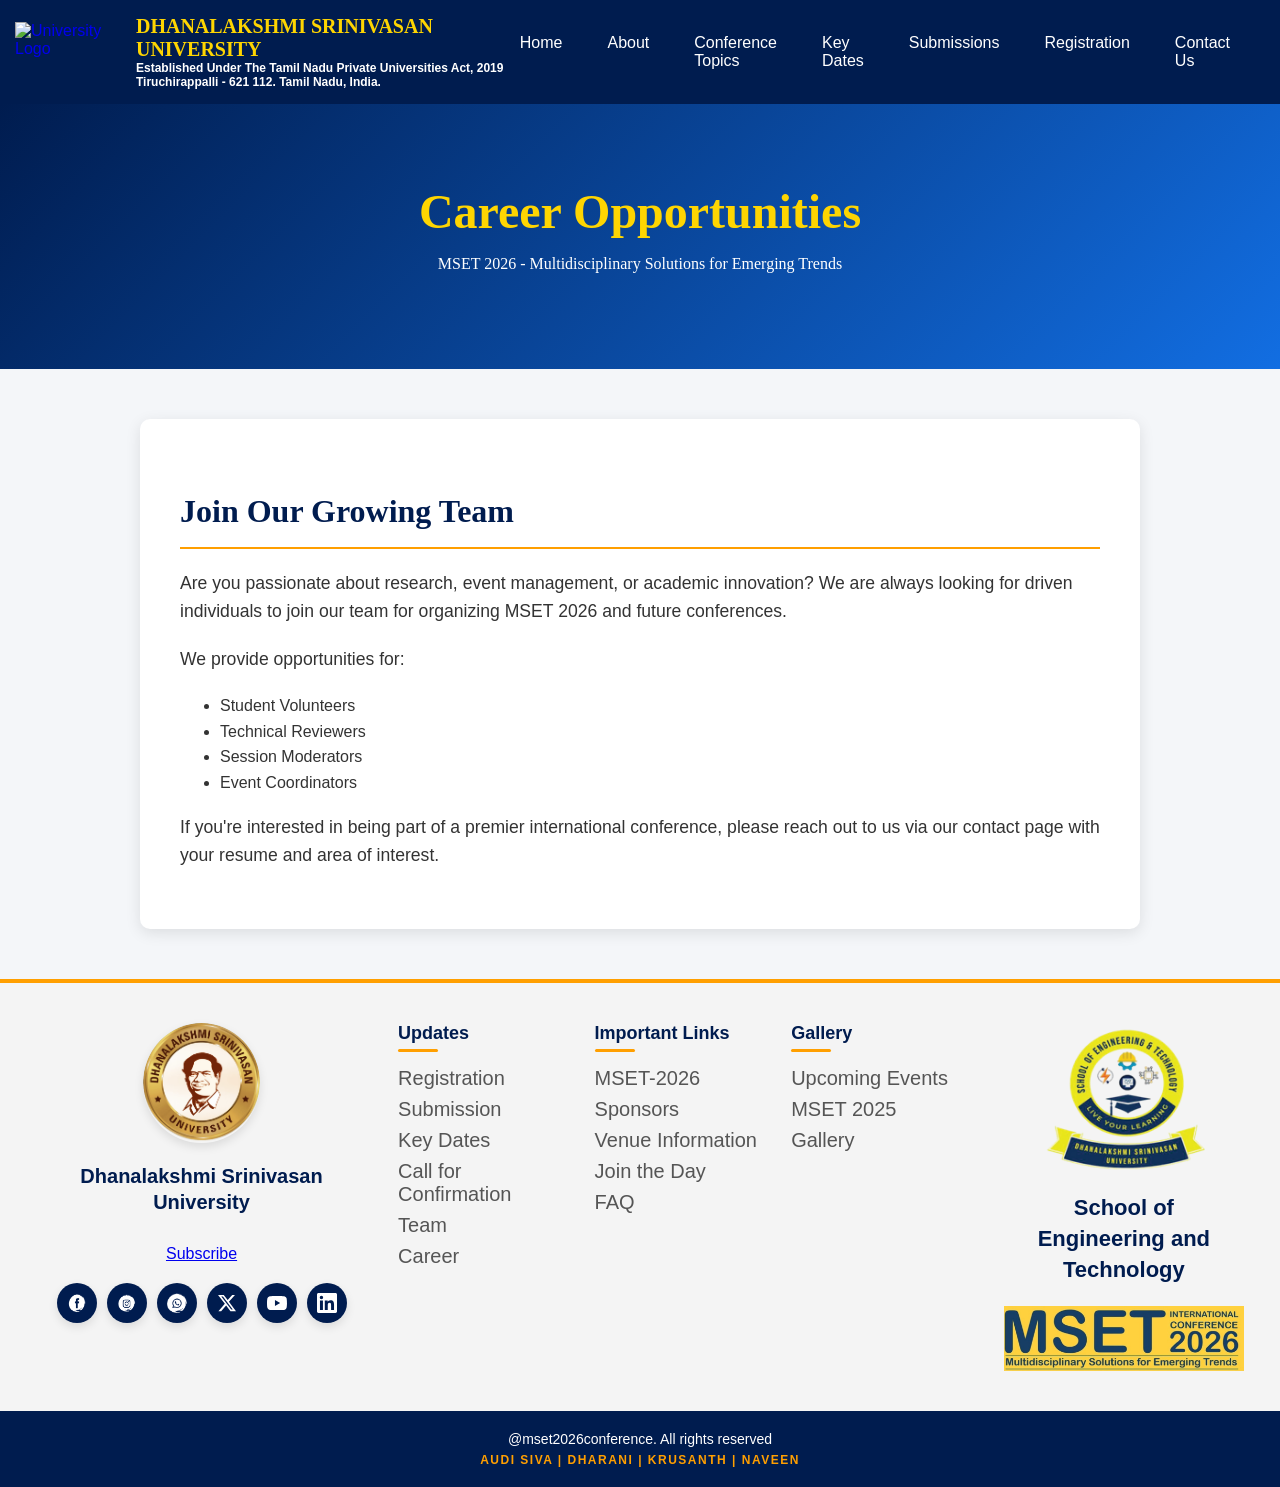
==== commit e1de2642: "Fix mojibake: replace rupee symbol and apostrophe encodings; update footer subscribe links" ====
--- a/career.html
+++ b/career.html
@@ -94,11 +94,7 @@
                 <img src="assets/dsu.png" alt="University Logo" class="university-logo">
                 <h3>Dhanalakshmi Srinivasan<br>University</h3>
                 <div class="footer-newsletter">
-                    <form name="contact" method="POST" data-netlify="true">
-                        <input type="text" name="name" placeholder="Your Name" required />
-                        <input type="email" name="email" placeholder="Your Email" required />
-                        <button type="submit">Subscribe</button>
-                    </form>
+                    <a class="subscribe-button" href="https://docs.google.com/forms/d/e/1FAIpQLSdsY02udDq546lfrgro6P4kCpepyahtXijUjj2pTXMga7NLAw/viewform?usp=publish-editor" target="_blank" rel="noopener noreferrer">Subscribe</a>
                 </div>
                 <div class="footer-social">
                     <a href="https://www.facebook.com/DhanalakshmiSrinivasanUniversity/" target="_blank" title="Facebook"><img src="assets/fb.png" alt="Facebook"></a>
--- a/styles.css
+++ b/styles.css
@@ -1207,16 +1207,18 @@
     width: 40%;
     display: flex;
     flex-direction: column;
-    gap: 20px;
-    margin-right: 20px;
+    align-items: center;
+    justify-content: center;
+    gap: 24px;
+    margin-right: 24px;
 }
 
 .publishing-logos img {
     width: 100%;
+    max-width: 400px;
     height: auto;
-    border-radius: 10px;
-    filter: invert(1) hue-rotate(180deg);
-    mix-blend-mode: multiply;
+    object-fit: contain;
+    border-radius: 8px;
 }
 
 /* Right Side Content */
@@ -2036,76 +2038,55 @@
 
 @media (max-width: 768px) {
     .footer-container {
-        grid-template-columns: repeat(2, 1fr);
-    }
-
-    .footer-university-info {
-        grid-column: span 2;
-        margin-bottom: 20px;
-        border-bottom: 1px solid #ccc;
-        padding-bottom: 30px;
-    }
-
-    /* Make Gallery full width since it is the 3rd column */
-    .footer-container .footer-links-col:nth-child(4) {
-        grid-column: span 2;
-        text-align: center;
-        align-items: center;
-    }
-
-    .footer-container .footer-links-col:nth-child(4) ul {
-        align-items: center;
-    }
-
-    .footer-school-info {
-        grid-column: span 2;
-    }
-
-    .footer-bottom p {
-        display: flex;
-        justify-content: center;
-        text-align: center;
-        align-items: center;
-
-    }
-}
-
-@media (max-width: 480px) {
-    .footer-container {
         grid-template-columns: 1fr;
         padding: 40px 20px;
         gap: 40px;
-    }
-
-    .footer-university-info,
-    .footer-school-info {
-        grid-column: span 1;
+        text-align: center;
+    }
+
+    .footer-university-info {
+        border-bottom: 1px solid #ccc;
+        padding-bottom: 30px;
+        margin-bottom: 0;
+    }
+
+    .footer-links-col {
+        align-items: center;
+        text-align: center;
+    }
+
+    .footer-links-col h4::after {
+        left: 50%;
+        transform: translateX(-50%);
+    }
+
+    .footer-links-col ul {
+        align-items: center;
     }
 
     .footer-school-info {
         flex-direction: column;
         align-items: center;
         text-align: center;
+        margin-top: 20px;
+        border-top: 1px solid #ccc;
+        padding-top: 30px;
     }
 
     .footer-school-info h3 {
         text-align: center;
     }
 
-    .footer-links-col h4::after {
-        left: 50%;
-        transform: translateX(-50%);
-    }
-
-    .footer-links-col {
+    .footer-bottom p {
+        display: flex;
+        flex-direction: column;
+        justify-content: center;
+        text-align: center;
         align-items: center;
-        text-align: center;
-    }
-
-    .footer-links-col ul {
-        align-items: center;
-    }
-}
+    }
+}
+
+
 
 
 /* New Styles for Topics Grid */
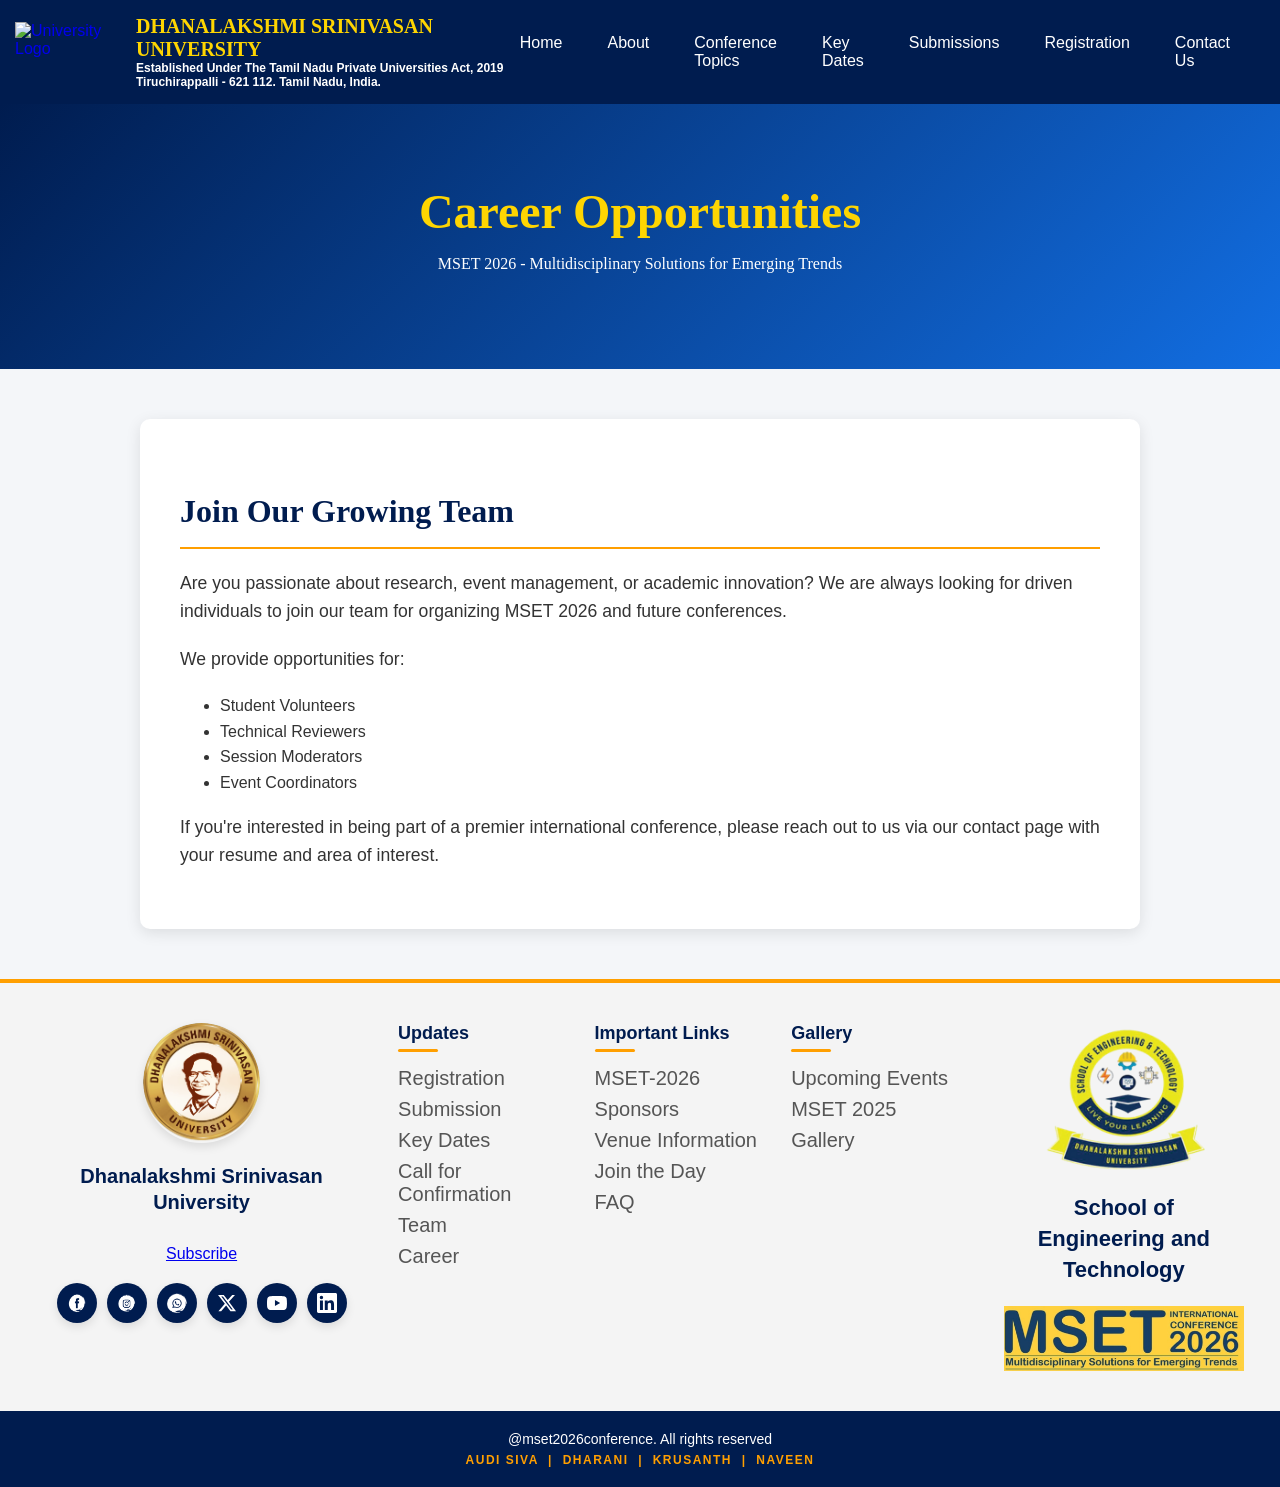
==== commit 4ad61b3d: "Footer: make credits LinkedIn profile links" ====
--- a/career.html
+++ b/career.html
@@ -151,7 +151,15 @@
 
         <div class="footer-bottom">
             <p>@mset2026conference. All rights reserved</p>
-            <p class="footer-credits">AUDI SIVA | DHARANI | KRUSANTH | NAVEEN</p>
+            <p class="footer-credits">
+                <a href="https://www.linkedin.com/in/audi-siva-bhanuvardhan-sarvepalli-4598a8289" target="_blank" rel="noopener noreferrer">AUDI SIVA</a>
+                &nbsp;|&nbsp;
+                <a href="https://www.linkedin.com/in/kanakadharani-kathiresan-a81215360" target="_blank" rel="noopener noreferrer">DHARANI</a>
+                &nbsp;|&nbsp;
+                <a href="https://www.linkedin.com/in/krusanth-suresh-b74ba3355" target="_blank" rel="noopener noreferrer">KRUSANTH</a>
+                &nbsp;|&nbsp;
+                <a href="https://www.linkedin.com/in/naveenkumars2603" target="_blank" rel="noopener noreferrer">NAVEEN</a>
+            </p>
         </div>
     </footer>
     <script src="script.js"></script>
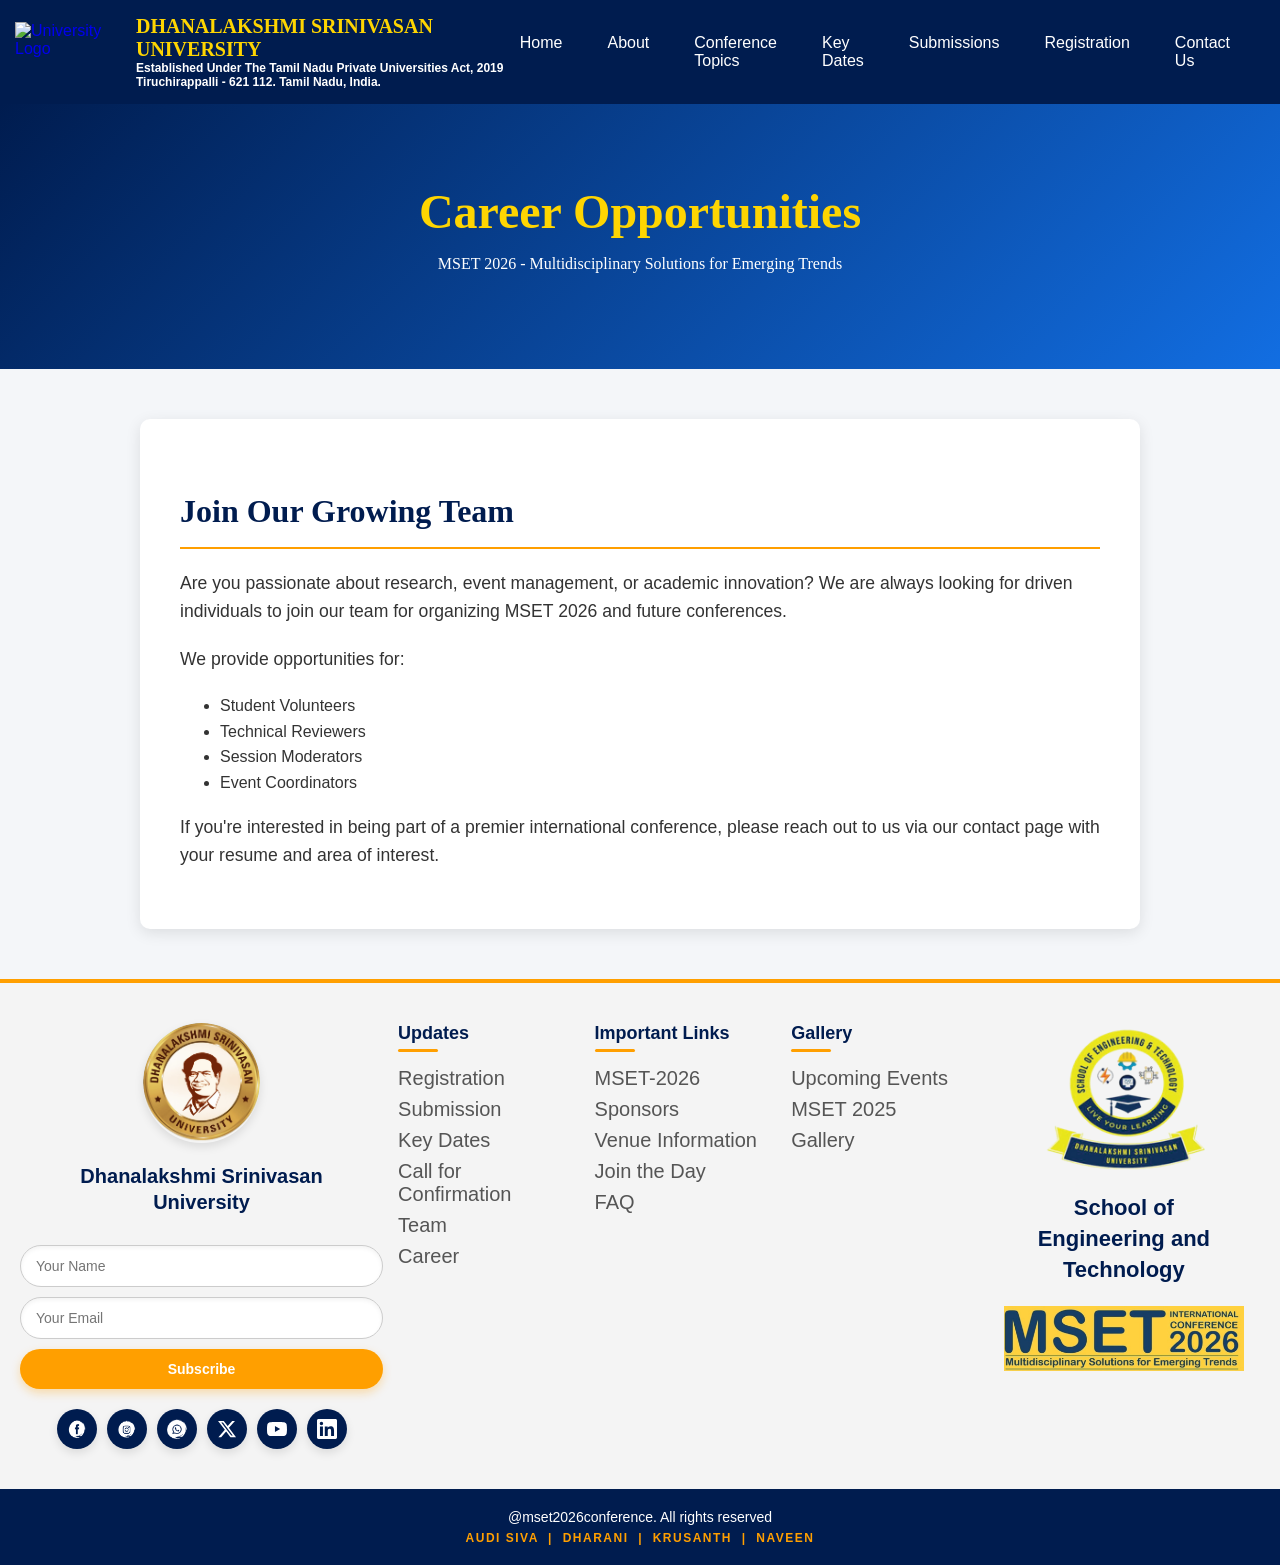
==== commit 8175dca6: "Footer: consistent subscribe form in all pages + JS handler" ====
--- a/career.html
+++ b/career.html
@@ -94,7 +94,11 @@
                 <img src="assets/dsu.png" alt="University Logo" class="university-logo">
                 <h3>Dhanalakshmi Srinivasan<br>University</h3>
                 <div class="footer-newsletter">
-                    <a class="subscribe-button" href="https://docs.google.com/forms/d/e/1FAIpQLSdsY02udDq546lfrgro6P4kCpepyahtXijUjj2pTXMga7NLAw/viewform?usp=publish-editor" target="_blank" rel="noopener noreferrer">Subscribe</a>
+                    <form class="footer-subscribe" onsubmit="return handleFooterSubscribe(event)">
+                        <input type="text" name="name" placeholder="Your Name" required />
+                        <input type="email" name="email" placeholder="Your Email" required />
+                        <button type="submit">Subscribe</button>
+                    </form>
                 </div>
                 <div class="footer-social">
                     <a href="https://www.facebook.com/DhanalakshmiSrinivasanUniversity/" target="_blank" title="Facebook"><img src="assets/fb.png" alt="Facebook"></a>
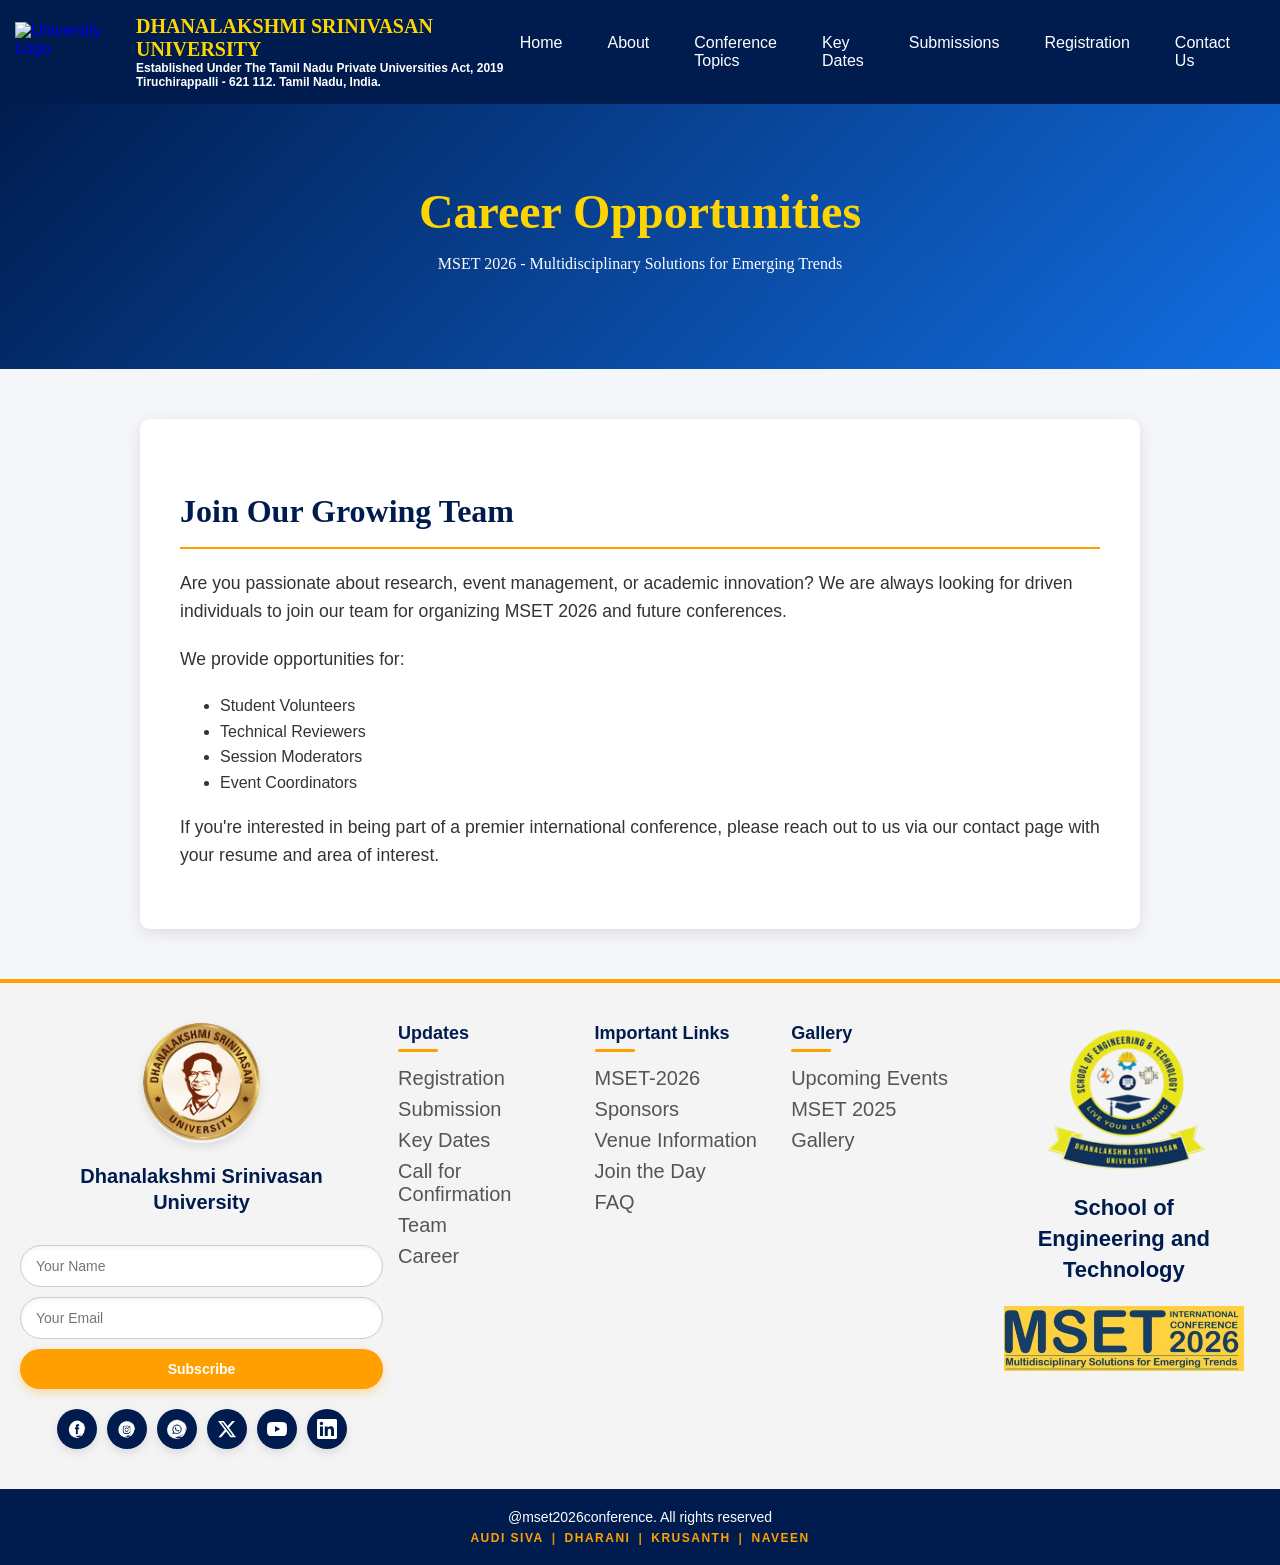
==== commit 877601f1: "Update footer mobile layout and add Dr. V. Ravindra Krishna Chandar image" ====
--- a/career.html
+++ b/career.html
@@ -157,11 +157,11 @@
             <p>@mset2026conference. All rights reserved</p>
             <p class="footer-credits">
                 <a href="https://www.linkedin.com/in/audi-siva-bhanuvardhan-sarvepalli-4598a8289" target="_blank" rel="noopener noreferrer">AUDI SIVA</a>
-                &nbsp;|&nbsp;
+                <span class="credit-separator">|</span>
                 <a href="https://www.linkedin.com/in/kanakadharani-kathiresan-a81215360" target="_blank" rel="noopener noreferrer">DHARANI</a>
-                &nbsp;|&nbsp;
+                <span class="credit-separator">|</span>
                 <a href="https://www.linkedin.com/in/krusanth-suresh-b74ba3355" target="_blank" rel="noopener noreferrer">KRUSANTH</a>
-                &nbsp;|&nbsp;
+                <span class="credit-separator">|</span>
                 <a href="https://www.linkedin.com/in/naveenkumars2603" target="_blank" rel="noopener noreferrer">NAVEEN</a>
             </p>
         </div>
--- a/styles.css
+++ b/styles.css
@@ -1993,6 +1993,16 @@
     letter-spacing: 1.5px;
     color: #FF9F00;
     font-weight: 600;
+    display: flex;
+    justify-content: center;
+    align-items: center;
+    flex-wrap: nowrap;
+    gap: 8px;
+}
+
+.footer-credits .credit-separator {
+    color: #FF9F00;
+    opacity: 0.9;
 }
 
 .footer-bottom a {
@@ -2034,6 +2044,21 @@
     .footer-school-info h3 {
         text-align: left;
     }
+
+    .footer-credits {
+        flex-direction: column;
+        align-items: center;
+        gap: 4px;
+    }
+
+    .footer-credits .credit-separator {
+        display: none;
+    }
+
+    .footer-credits a {
+        display: block;
+        text-align: center;
+    }
 }
 
 @media (max-width: 768px) {
@@ -2075,6 +2100,27 @@
 
     .footer-school-info h3 {
         text-align: center;
+    }
+
+    .footer-credits {
+        display: flex;
+        flex-direction: column;
+        justify-content: center;
+        align-items: center;
+        gap: 6px;
+        line-height: 1.8;
+    }
+
+    .footer-credits a {
+        display: block;
+        width: 100%;
+        text-align: center;
+        font-size: 15px;
+        letter-spacing: 1px;
+    }
+
+    .footer-credits .credit-separator {
+        display: none !important;
     }
 
     .footer-bottom p {
